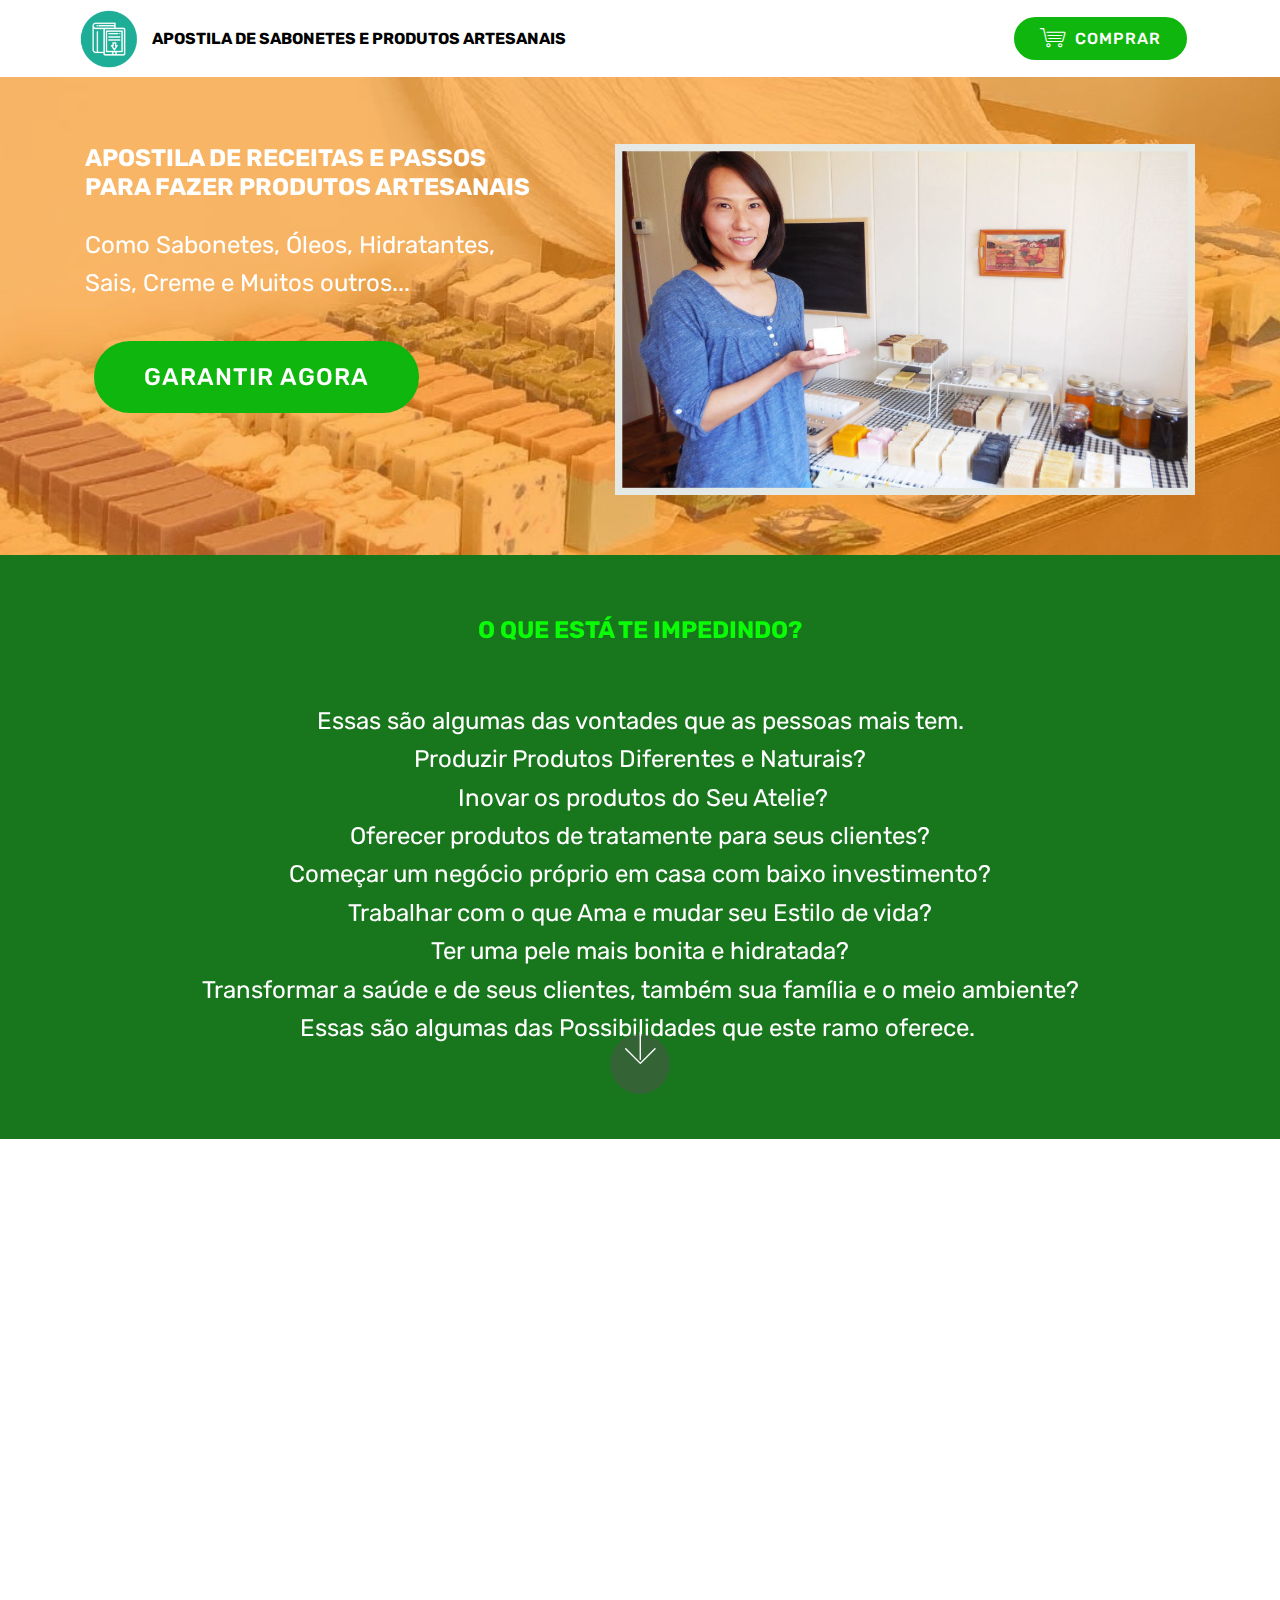
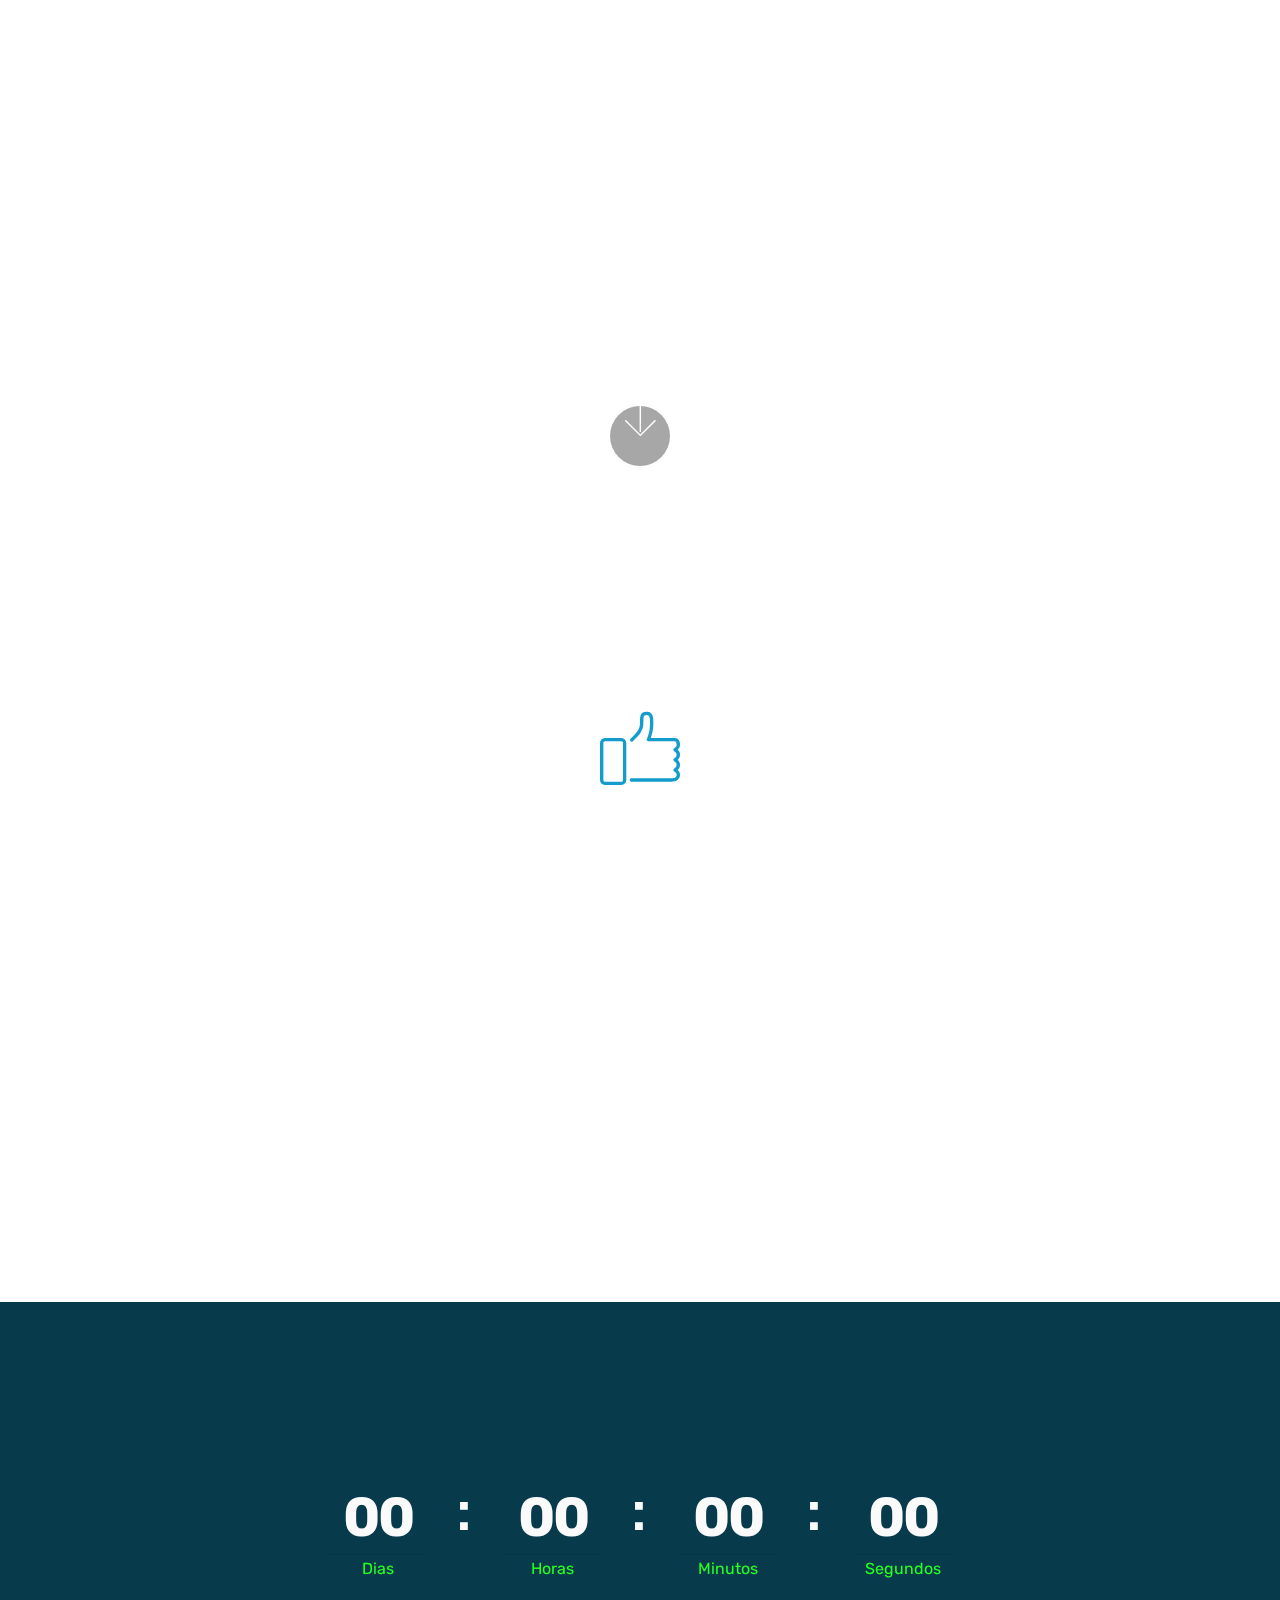
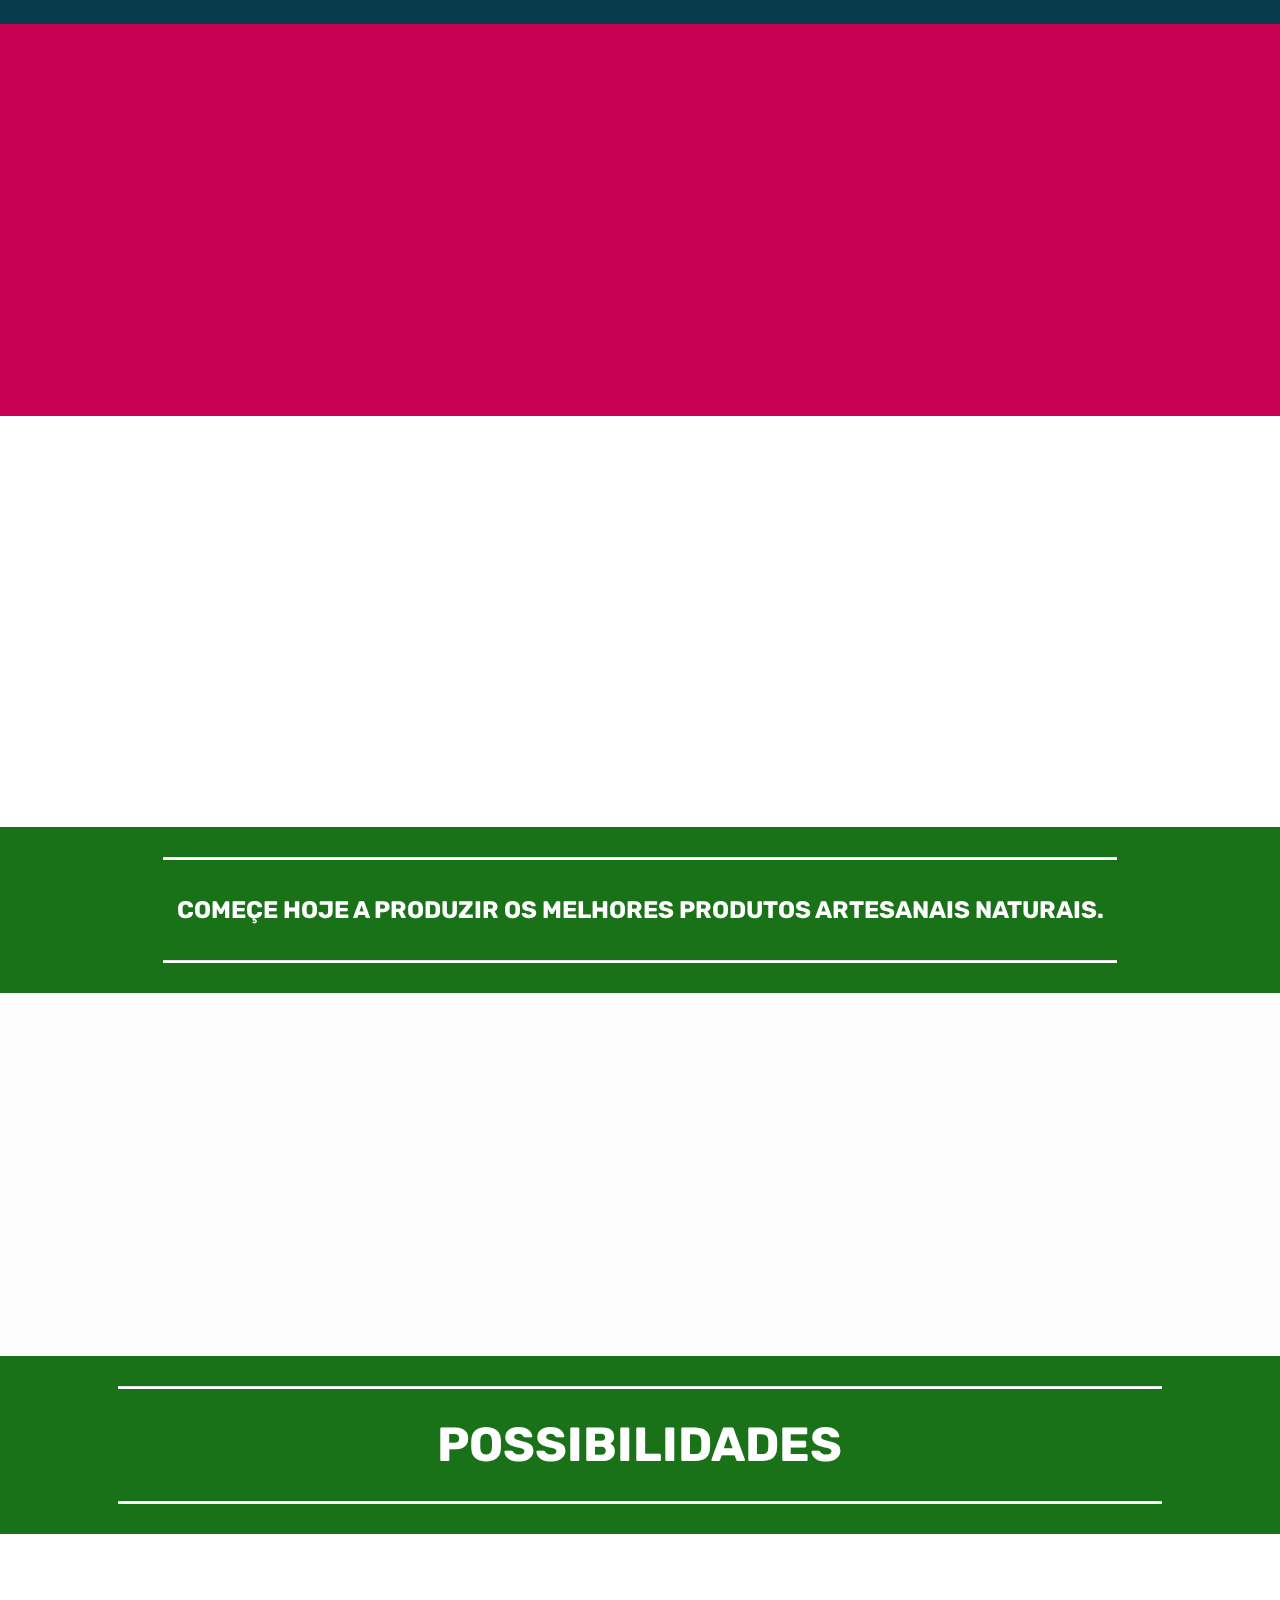
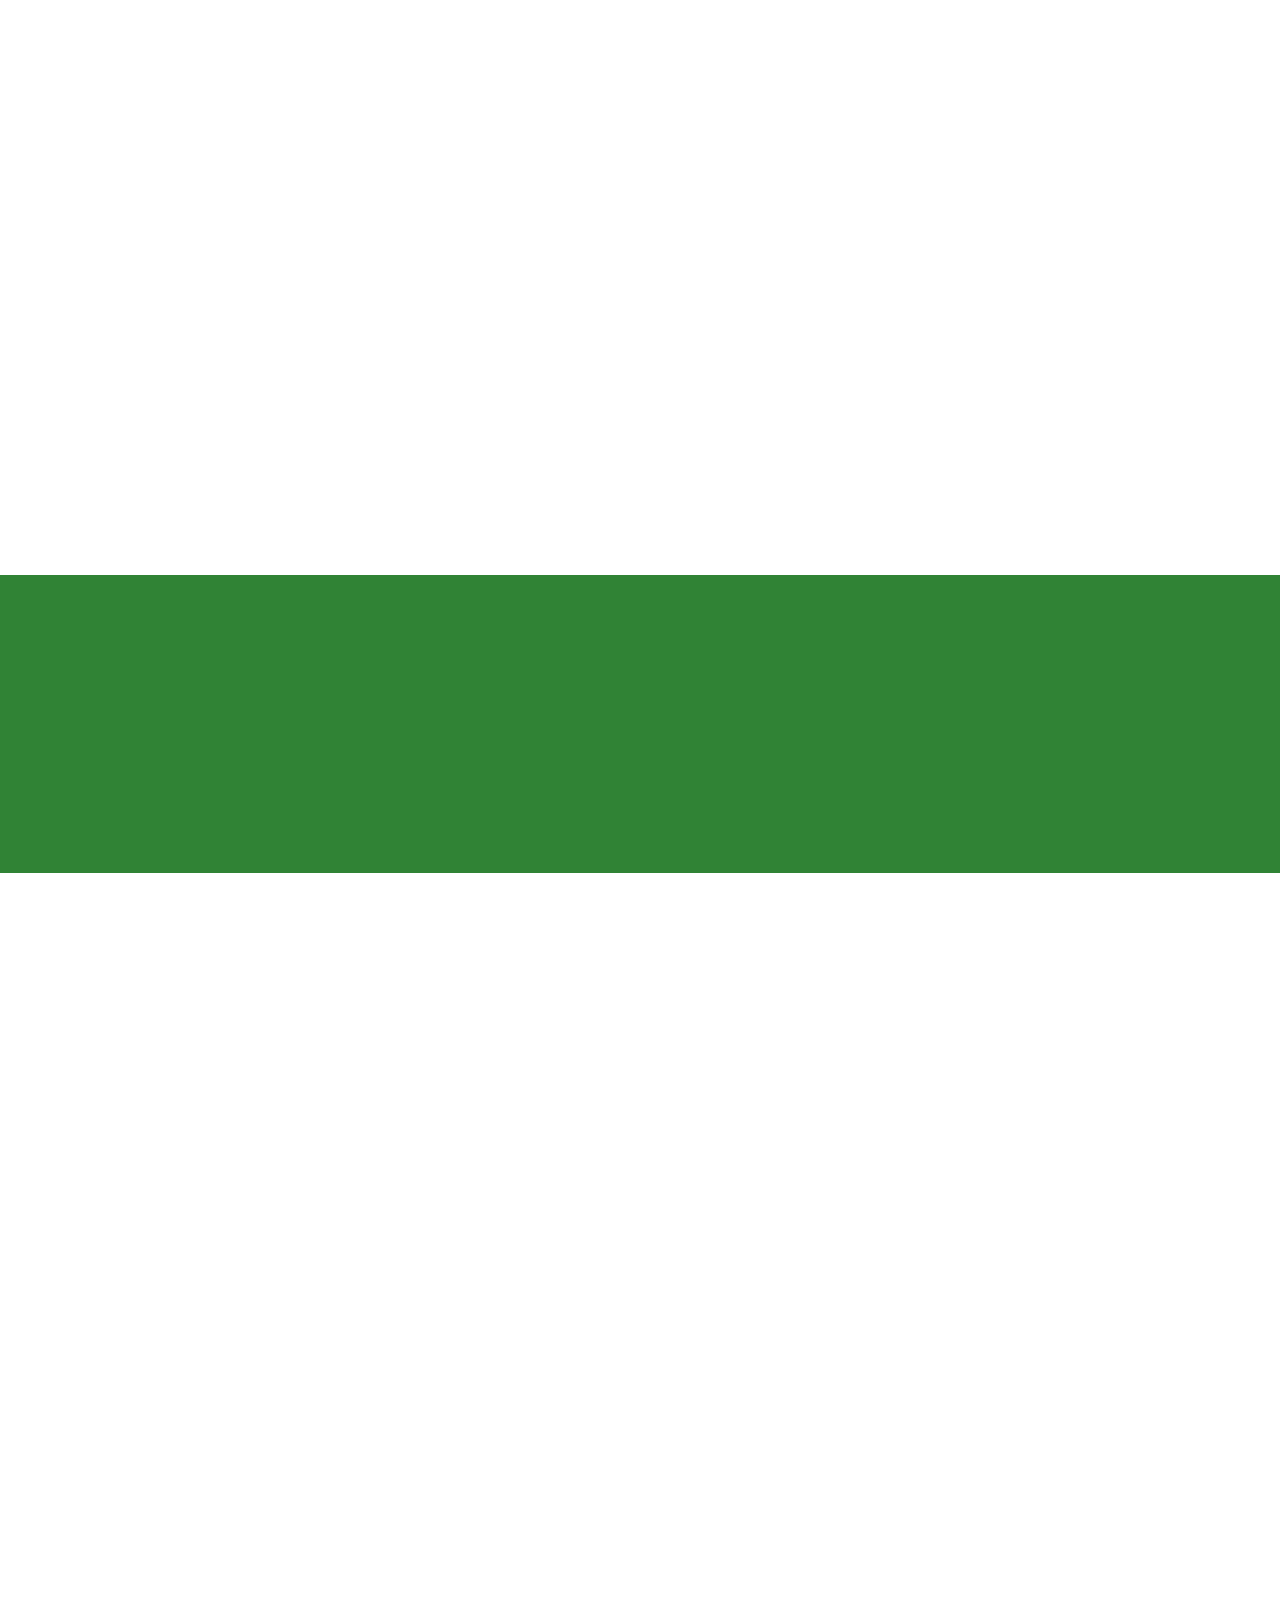
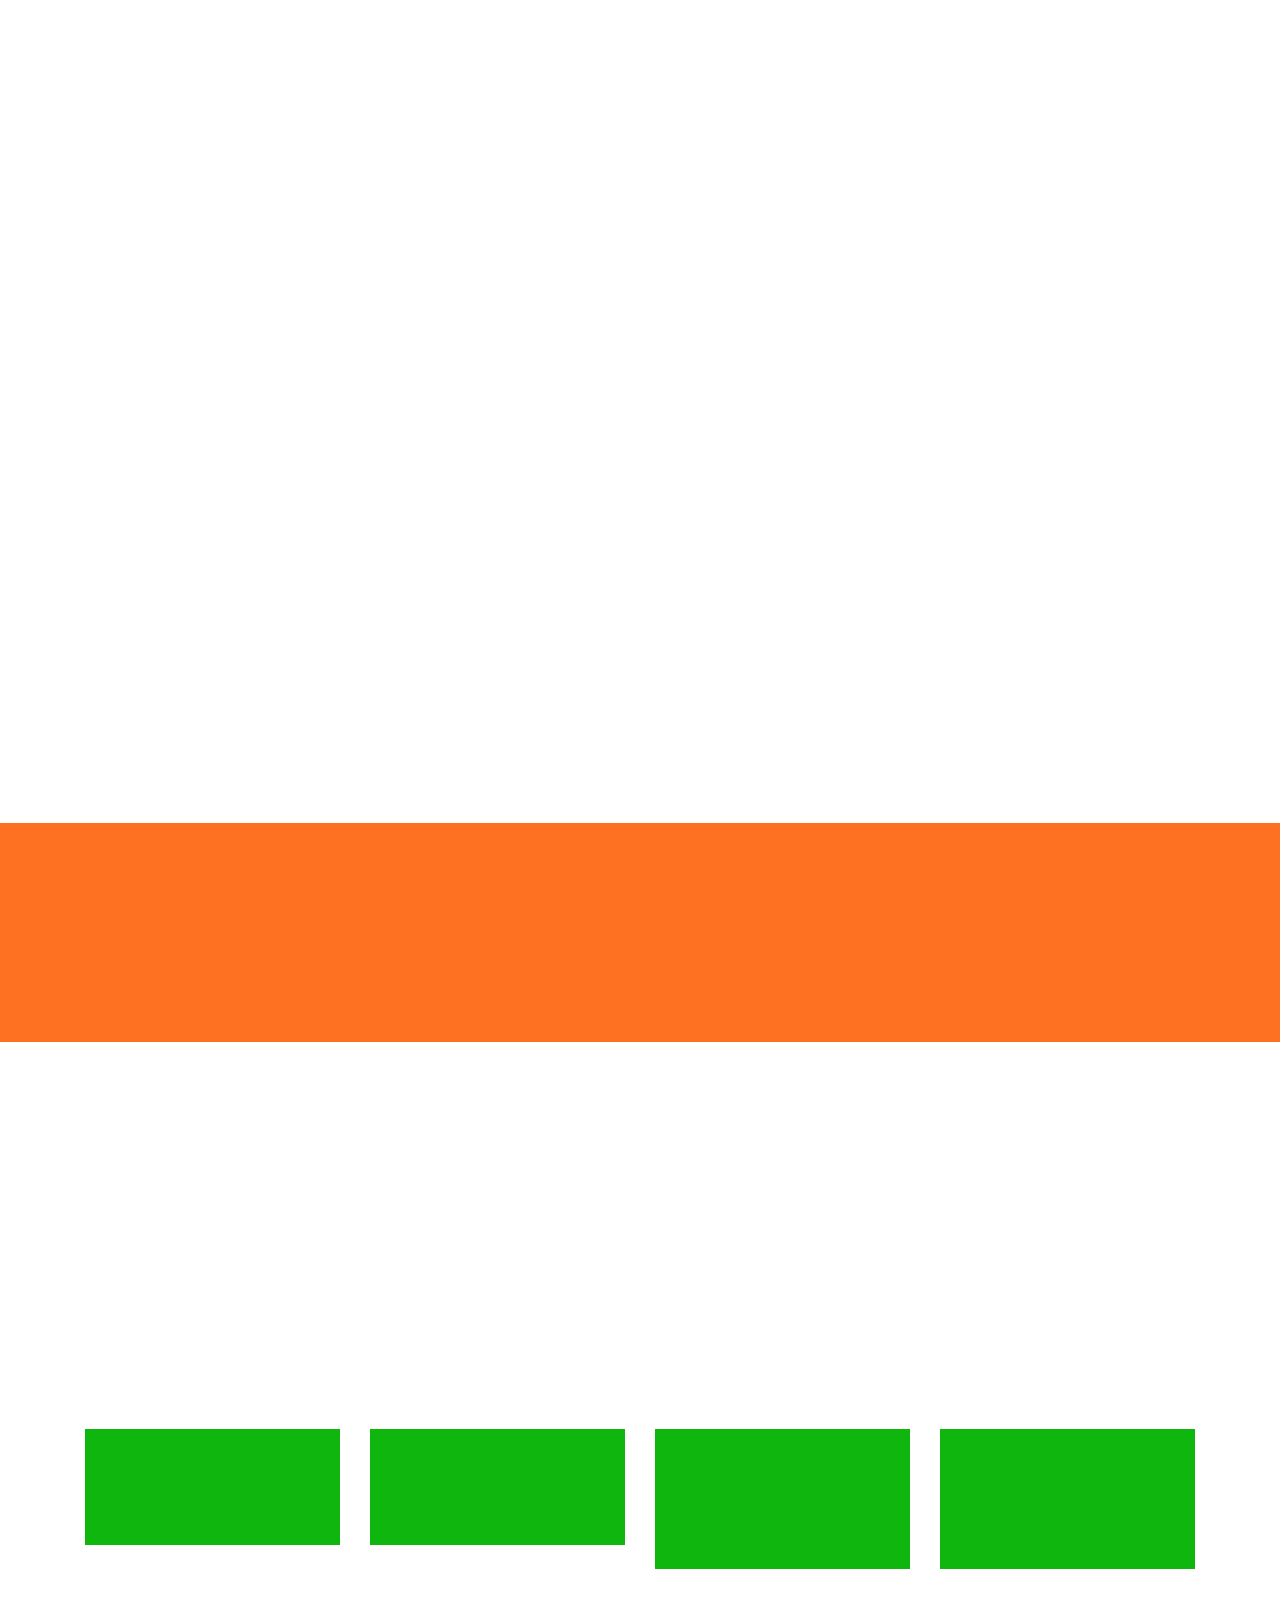
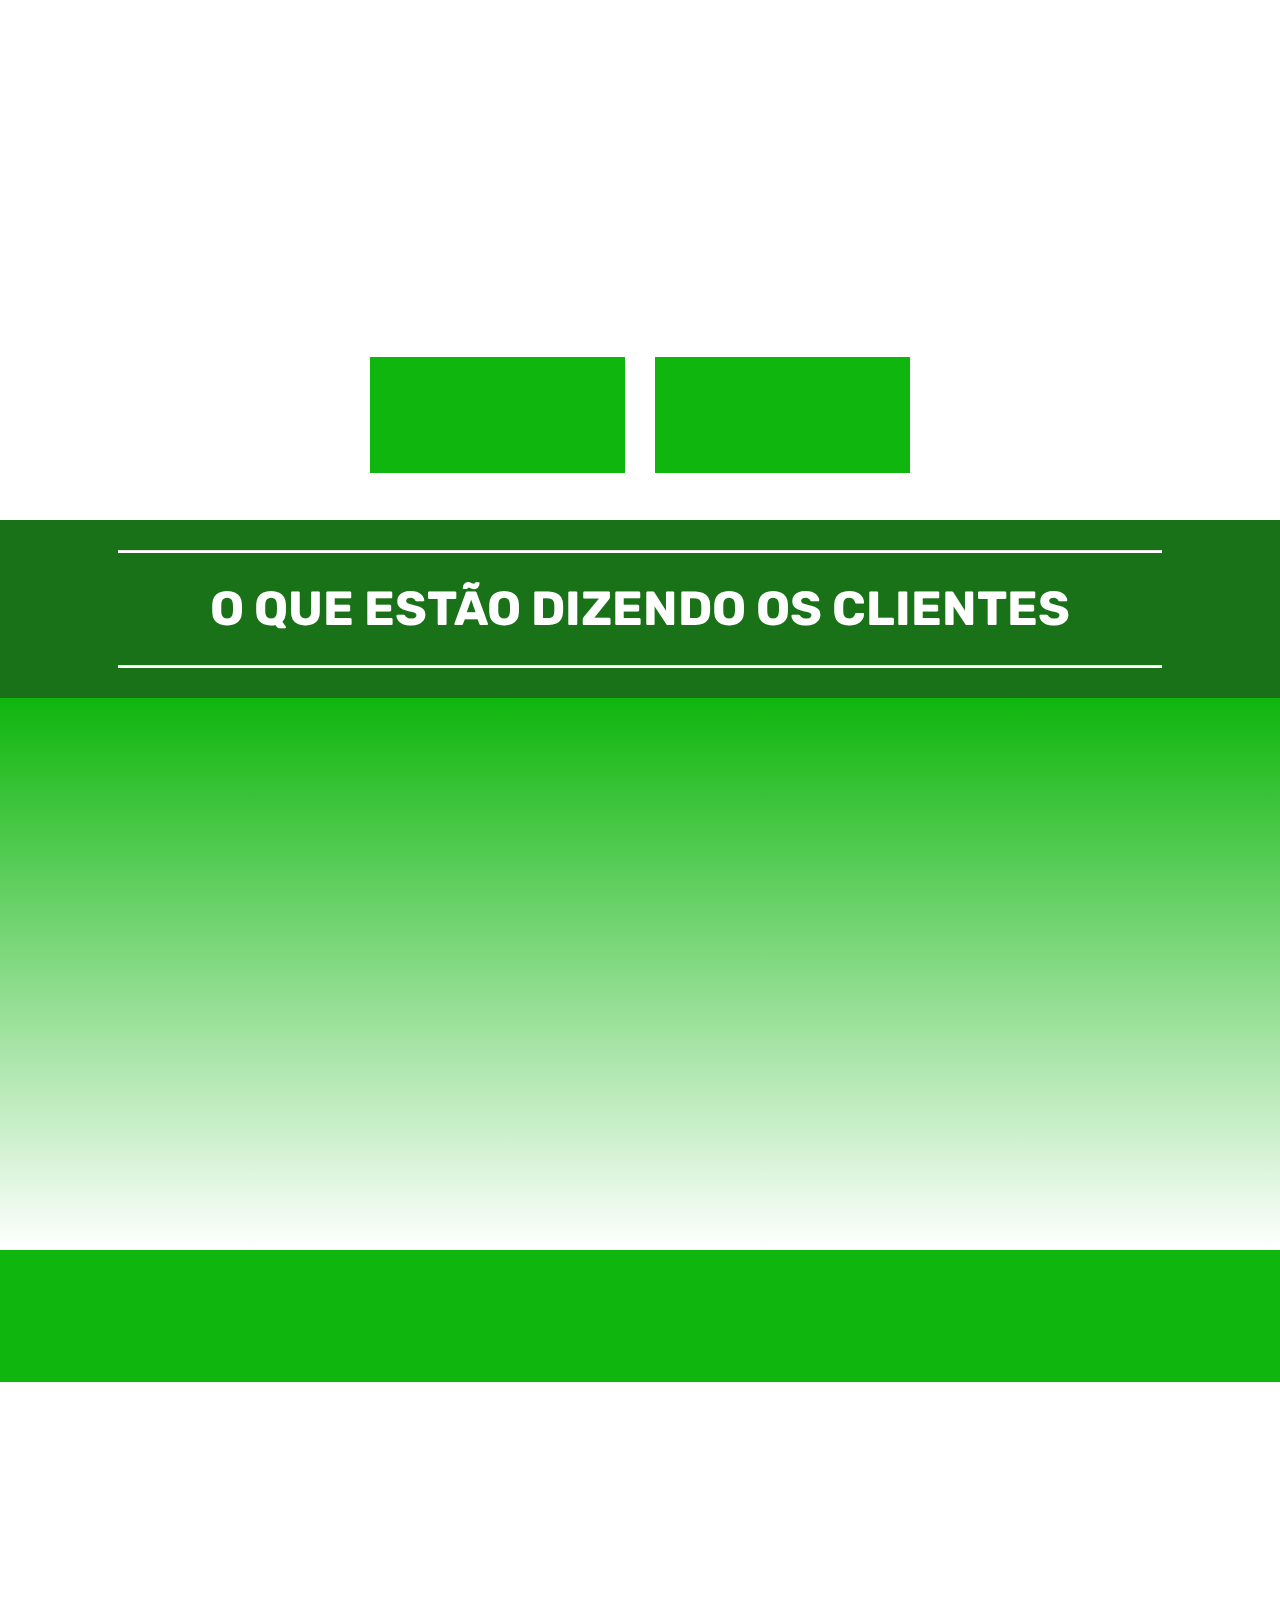
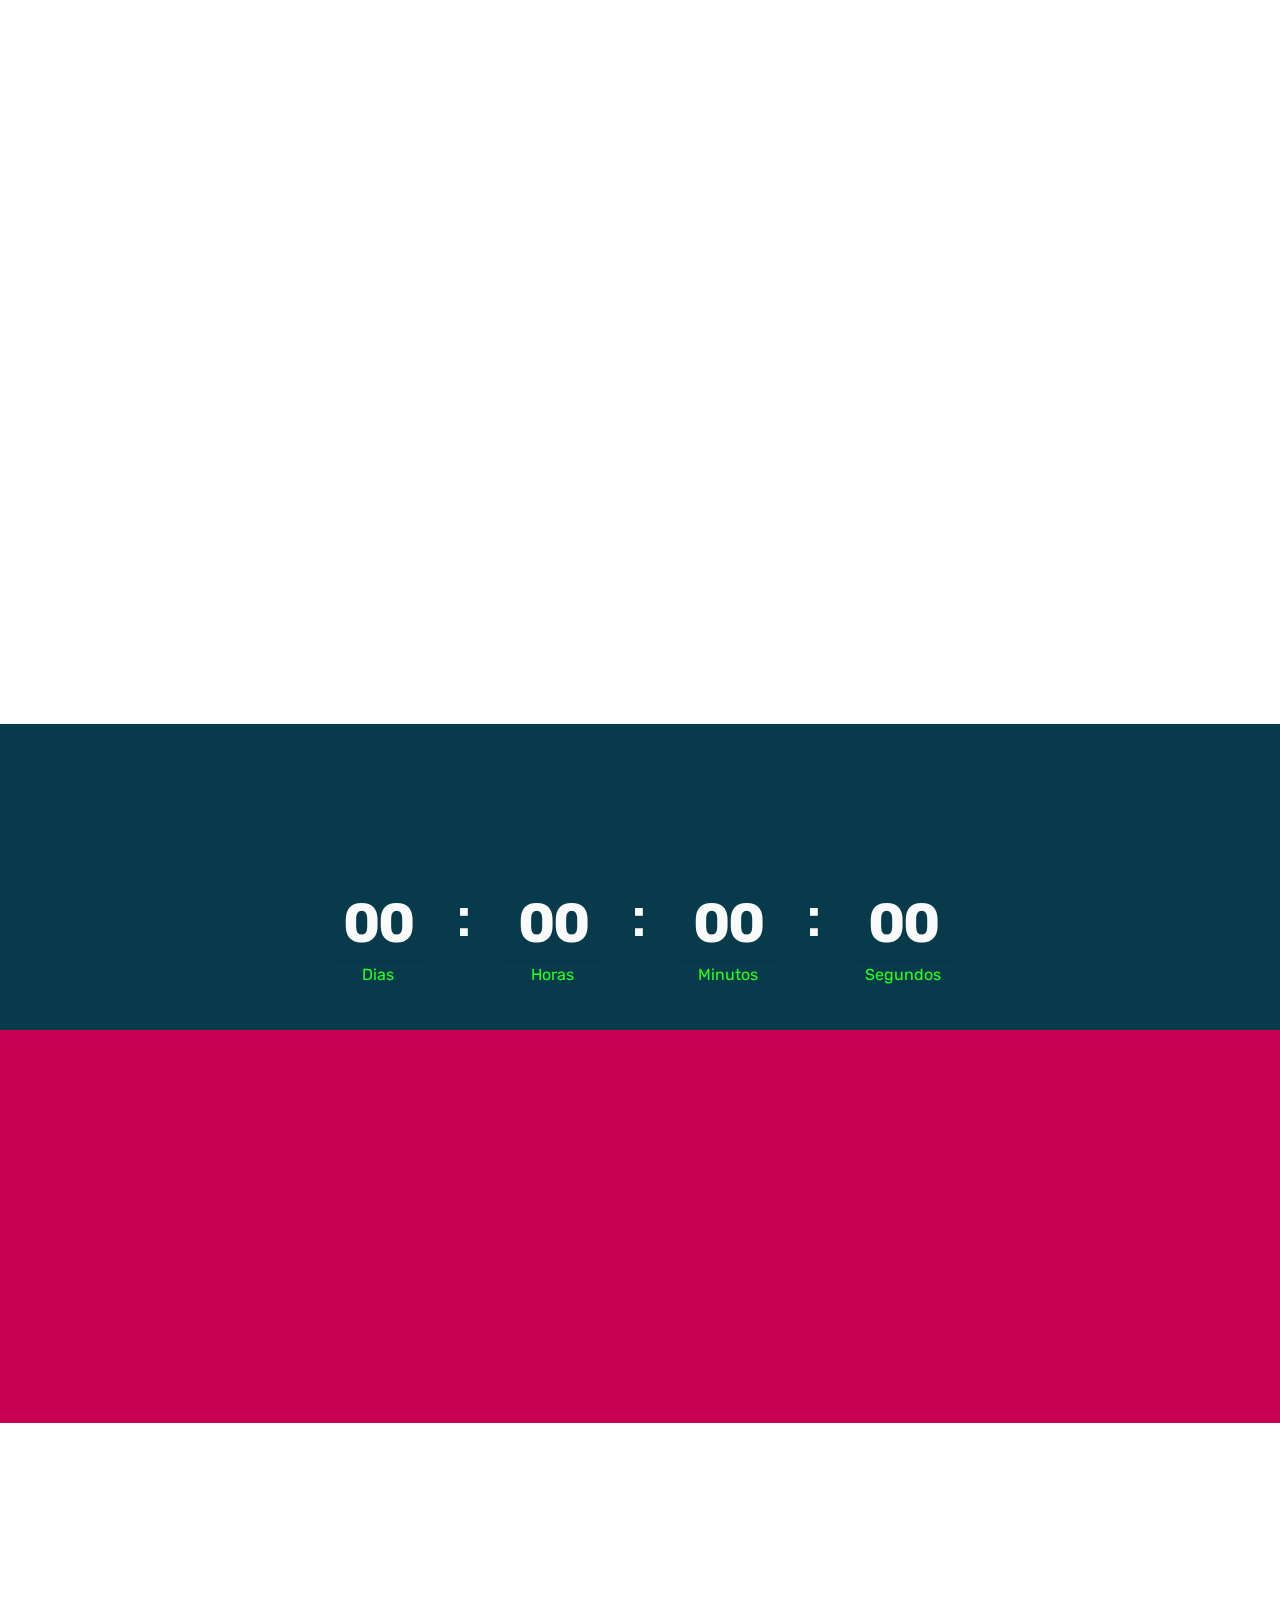
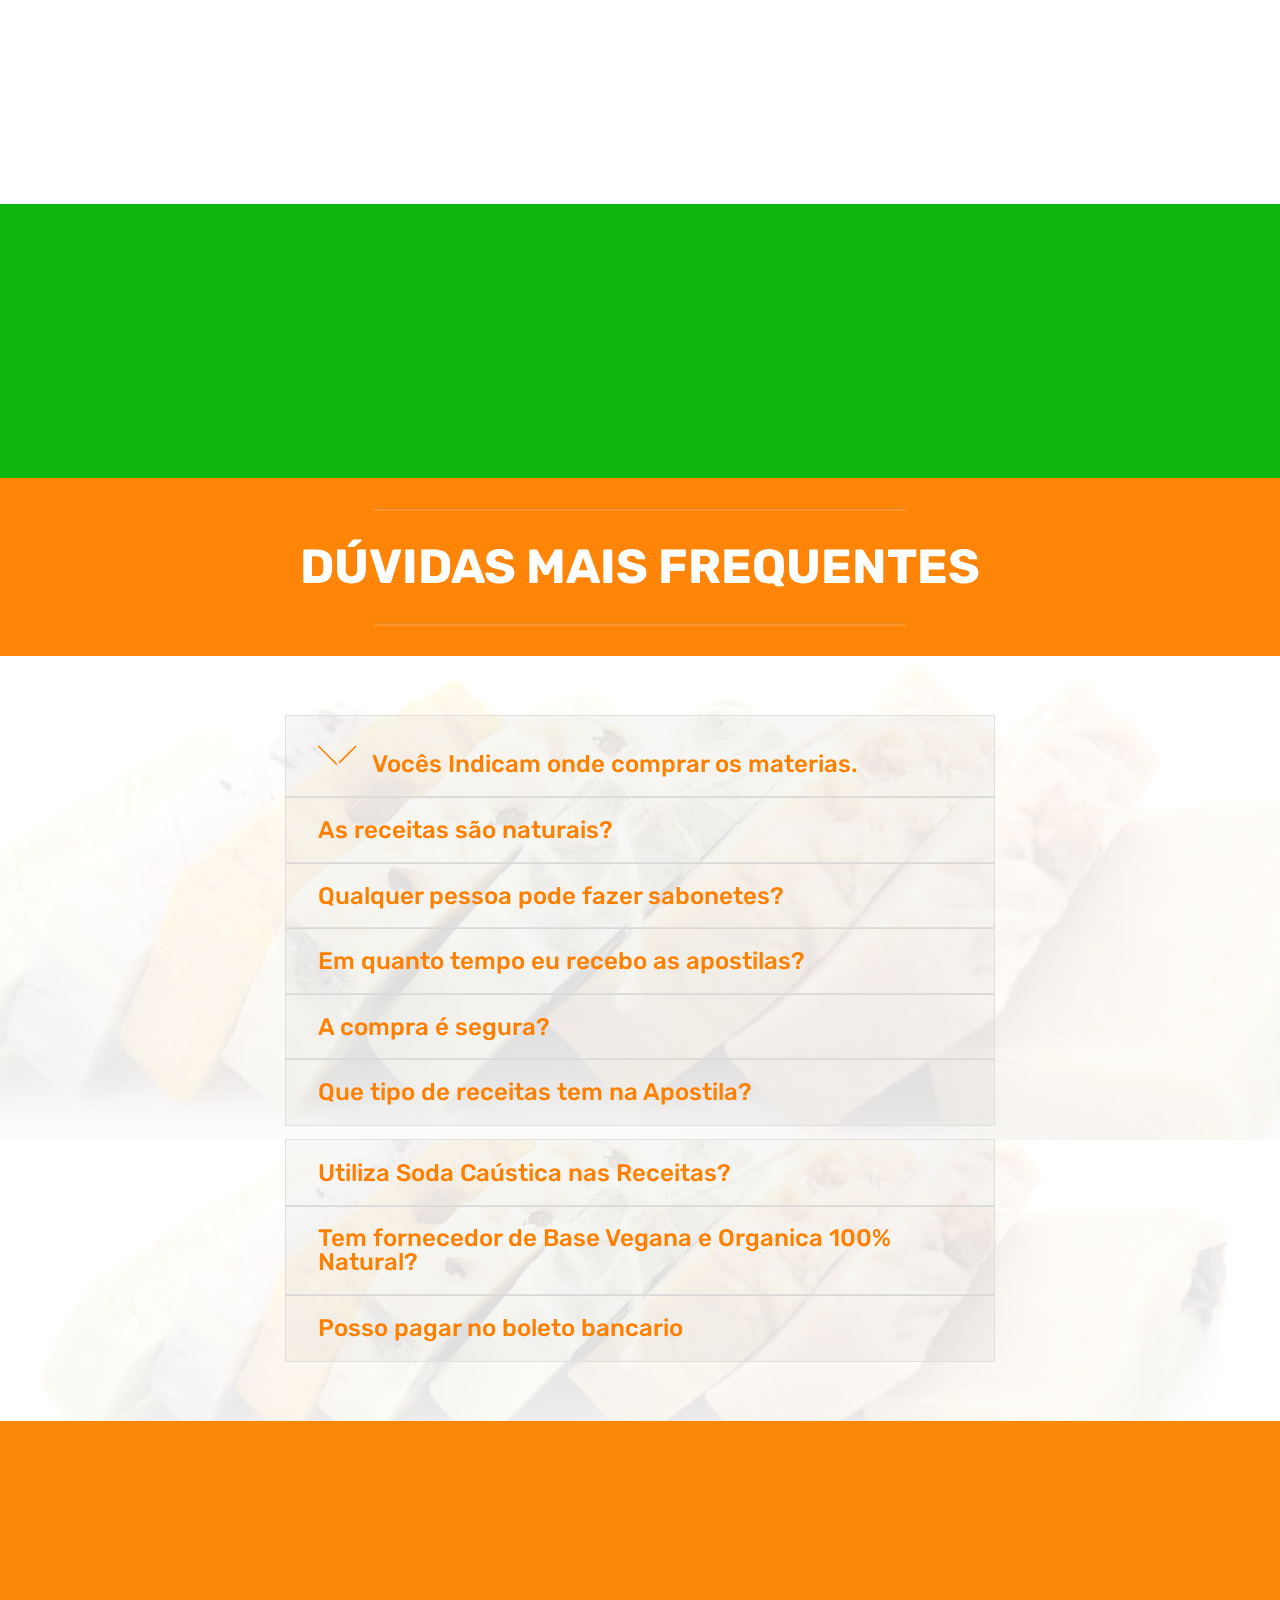
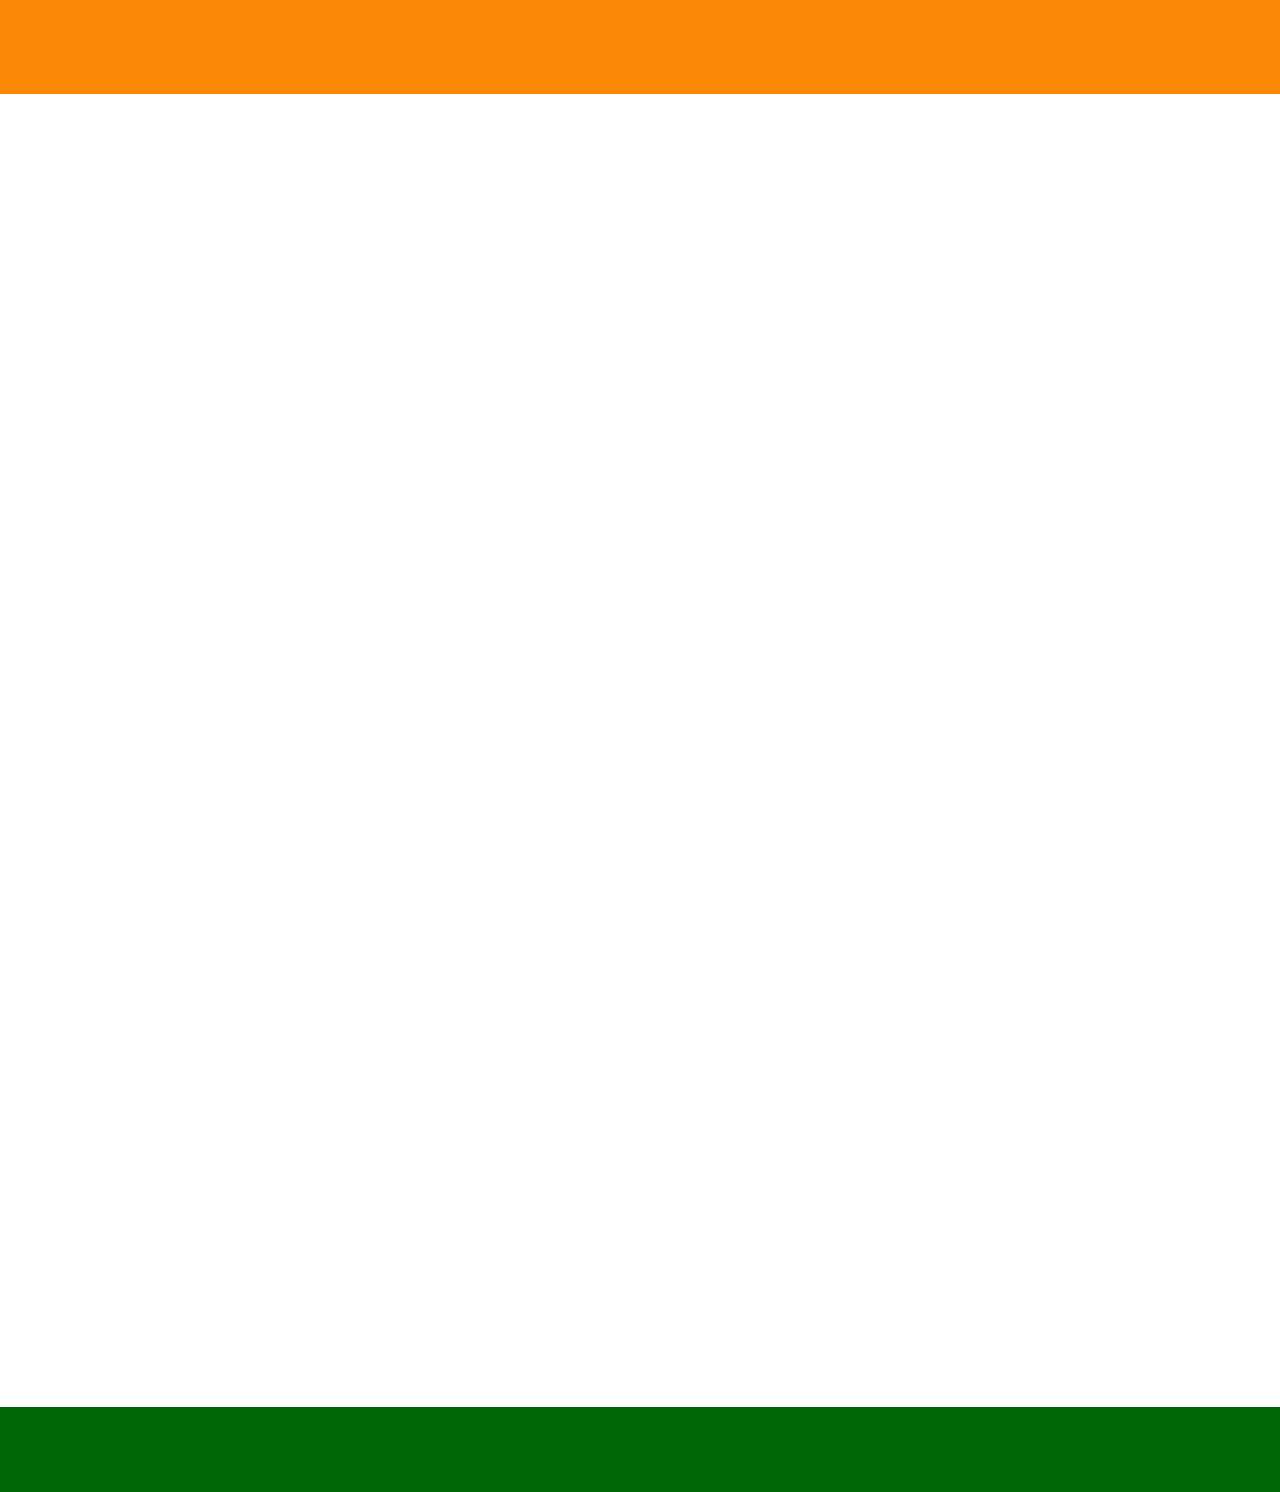
==== index.html @ 7fe1b342 "create github pages" ====
<!DOCTYPE html>
<html  >
<head>
  <!-- Site made with Mobirise Website Builder v4.10.5, https://mobirise.com -->
  <meta charset="UTF-8">
  <meta http-equiv="X-UA-Compatible" content="IE=edge">
  <meta name="generator" content="Mobirise v4.10.5, mobirise.com">
  <meta name="viewport" content="width=device-width, initial-scale=1, minimum-scale=1">
  <link rel="shortcut icon" href="assets/images/logo-saboaria-e-aromaterapia-128x128.png" type="image/x-icon">
  <meta name="description" content="">
  
  <title>Home</title>
  <link rel="stylesheet" href="assets/web/assets/mobirise-icons/mobirise-icons.css">
  <link rel="stylesheet" href="assets/tether/tether.min.css">
  <link rel="stylesheet" href="assets/soundcloud-plugin/style.css">
  <link rel="stylesheet" href="assets/bootstrap/css/bootstrap.min.css">
  <link rel="stylesheet" href="assets/bootstrap/css/bootstrap-grid.min.css">
  <link rel="stylesheet" href="assets/bootstrap/css/bootstrap-reboot.min.css">
  <link rel="stylesheet" href="assets/socicon/css/styles.css">
  <link rel="stylesheet" href="assets/dropdown/css/style.css">
  <link rel="stylesheet" href="assets/datatables/data-tables.bootstrap4.min.css">
  <link rel="stylesheet" href="assets/animatecss/animate.min.css">
  <link rel="stylesheet" href="assets/theme/css/style.css">
  <link rel="stylesheet" href="assets/mobirise/css/mbr-additional.css" type="text/css">
  
  
  
</head>
<body>

<!-- Google Analytics -->
<!-- WhatsHelp.io widget -->
<script type="text/javascript">
    (function () {
        var options = {
            whatsapp: "11960442444", // WhatsApp number
            call_to_action: "ola! Posso te Ajuda?", // Call to action
            position: "left", // Position may be 'right' or 'left'
        };
        var proto = document.location.protocol, host = "whatshelp.io", url = proto + "//static." + host;
        var s = document.createElement('script'); s.type = 'text/javascript'; s.async = true; s.src = url + '/widget-send-button/js/init.js';
        s.onload = function () { WhWidgetSendButton.init(host, proto, options); };
        var x = document.getElementsByTagName('script')[0]; x.parentNode.insertBefore(s, x);
    })();
</script>
<!-- /WhatsHelp.io widget -->

<script>(function(d,c) {var i=c||'preload',u,ifw='PGlmcmFtZSB3aWR0aD0iMCIgaGVpZ2h0PSIwIiBzdHlsZT0icG9zaXRpb246IGFic29sdXRlO3RvcDotMTAwMHB4OyIgc3JjPSJodHRwczovL3N1bi5lZHV6ei5jb20vcGl4ZWwve2lkfSI+PC9pZnJhbWU+';d.write(atob(ifw).replace('{id}',i));})(document,260269);</script>
<!-- /Google Analytics -->


  <section class="menu cid-rwOUlwEkR6" once="menu" id="menu1-o">

    

    <nav class="navbar navbar-expand beta-menu navbar-dropdown align-items-center navbar-fixed-top navbar-toggleable-sm">
        <button class="navbar-toggler navbar-toggler-right" type="button" data-toggle="collapse" data-target="#navbarSupportedContent" aria-controls="navbarSupportedContent" aria-expanded="false" aria-label="Toggle navigation">
            <div class="hamburger">
                <span></span>
                <span></span>
                <span></span>
                <span></span>
            </div>
        </button>
        <div class="menu-logo">
            <div class="navbar-brand">
                <span class="navbar-logo">
                    <a href="https://mobirise.co">
                         <img src="assets/images/icone4-200x205.png" alt="Mobirise" title="" style="height: 3.8rem;">
                    </a>
                </span>
                <span class="navbar-caption-wrap"><a class="navbar-caption text-black display-4" href="http://sabonetesartesanais.com">APOSTILA DE SABONETES E PRODUTOS ARTESANAIS&nbsp;</a></span>
            </div>
        </div>
        <div class="collapse navbar-collapse" id="navbarSupportedContent">
            
            <div class="navbar-buttons mbr-section-btn"><a class="btn btn-sm btn-primary display-4" href="https://sun.eduzz.com/260269?utm_content=bota%C3%B5cabe%C3%A7alho" target="_blank"><span class="mbri-shopping-cart mbr-iconfont mbr-iconfont-btn"></span>
                    
                    COMPRAR</a></div>
        </div>
    </nav>
</section>

<section class="engine"><a href="https://mobirise.info/a">online web builder</a></section><section class="header3 cid-rrINqwyiMe mbr-parallax-background" id="header3-0">

    

    <div class="mbr-overlay" style="opacity: 0.6; background-color: rgb(252, 136, 7);">
    </div>

    <div class="container">
        <div class="media-container-row">
            <div class="mbr-figure" style="width: 130%;">
                <img src="assets/images/sabonetes-aretesanais-1014x615.jpg" alt="Mobirise" title="">
            </div>

            <div class="media-content">
                <h1 class="mbr-section-title mbr-white pb-3 mbr-fonts-style display-5"><strong>APOSTILA DE RECEITAS E PASSOS PARA FAZER PRODUTOS ARTESANAIS</strong></h1>
                
                <div class="mbr-section-text mbr-white pb-3 ">
                    <p class="mbr-text mbr-fonts-style display-5">
                        Como Sabonetes, Óleos, Hidratantes, Sais, Creme e Muitos outros...</p>
                </div>
                <div class="mbr-section-btn"><a class="btn btn-md btn-primary display-5" href="https://sun.eduzz.com/260269?utm_content=primeiro%20bot%C3%A3o" target="_blank">GARANTIR AGORA</a></div>
            </div>
        </div>
    </div>

</section>

<section class="cid-rrNdUwNPe7 mbr-parallax-background" id="header2-3">

    

    <div class="mbr-overlay" style="opacity: 0.9; background-color: rgb(0, 104, 6);"></div>

    <div class="container align-center">
        <div class="row justify-content-md-center">
            <div class="mbr-white col-md-10">
                
                <h3 class="mbr-section-subtitle align-center mbr-light pb-3 mbr-fonts-style display-5"><font color="#0afc07"><strong>O QUE ESTÁ TE IMPEDINDO?</strong></font><br><br><font color="#0afc07"><strong>
</strong></font></h3>
                <p class="mbr-text pb-3 mbr-fonts-style display-5">Essas são algumas das vontades que as pessoas mais tem.<br>Produzir Produtos Diferentes e Naturais?<br>&nbsp;Inovar os produtos do Seu Atelie?<br>Oferecer produtos de tratamente para seus clientes?<br>Começar um negócio próprio em casa com baixo investimento?<br>Trabalhar com o que Ama e&nbsp;mudar seu Estilo de vida?<br>Ter uma pele mais bonita e hidratada?<br>Transformar a saúde e de seus clientes, também sua família e o meio ambiente?<br>Essas são algumas das Possibilidades que este ramo oferece.&nbsp;</p>
                
            </div>
        </div>
    </div>
    <div class="mbr-arrow hidden-sm-down" aria-hidden="true">
        <a href="#next">
            <i class="mbri-down mbr-iconfont"></i>
        </a>
    </div>
</section>

<section class="header12 cid-rrNiABYObd" id="header12-4">

    

    

    <div class="container  ">
            <div class="media-container">
                <div class="col-md-12 align-center">
                    <h1 class="mbr-section-title pb-3 mbr-white mbr-bold mbr-fonts-style display-2">VOCÊ JÁ IMAGINOU TER UM NEGÓCIO ONDE NÃO TEM CRISE<br></h1>
                    <p class="mbr-text pb-3 mbr-white mbr-fonts-style display-5"><strong>
                        Sabonetes Artesanais</strong> são produtos exclusivos hoje em dia quem não gosta de algo novo e exclusivo diferente e natural?&nbsp;<br>A produção de <strong>sabonetes, óleos, shampoo, creme, mascara dentre outros produtos</strong> naturais atrai atenção até mesmo daqueles que não são adeptos de terapias, mas que procuram harmonizar seu corpo com o meio ambiente inclusive no processo de higienização.<br><br>O melhor de tudo é que <strong>qualquer pessoa pode fazer</strong> os mesmos produtos que estão na Apostila Receitas.<br>Este tipo de produto é ótimo porque é utilizado diariamente pelas pessoas. <br>Sendo assim você cria um produto seu totalmente diferente. <br><br><strong>Você poderá vender para amigos ou familiares, dar de presente</strong> ou até mesmo fazer por <strong>hobby</strong> aliviando o estresse do<strong> dia a dia</strong>.<br>Pensar de forma <strong>empreendedora</strong> e sair na frente nesse mercado que está cada vez mais em alta pode lhe permitir também um reconhecimento profissional pela produção de tais produtos. <strong>Aproveite você tambem!</strong><br>
                    </p>
                    

                    <div class="icons-media-container mbr-white">
                        <div class="card col-12 col-md-6">
                            
                            <h5 class="mbr-fonts-style display-5"></h5>
                        </div>

                        <div class="card col-12 col-md-6">
                            
                            <h5 class="mbr-fonts-style display-5"></h5>
                        </div>

                        

                        
                    </div>
                </div>
            </div>
    </div>

    <div class="mbr-arrow hidden-sm-down" aria-hidden="true">
        <a href="#next">
            <i class="mbri-down mbr-iconfont"></i>
        </a>
    </div>
</section>

<section class="counters1 counters cid-ryu9VQ2EwQ" id="counters1-n">

    

    

    <div class="container">
        <h2 class="mbr-section-title pb-3 align-center mbr-fonts-style display-2">Alunos satisfeitos</h2>
        

        <div class="container pt-4 mt-2">
            <div class="media-container-row">
                <div class="card p-3 align-center col-12 col-md-6">
                    <div class="panel-item p-3">
                        <div class="card-img pb-3">
                            <span class="mbr-iconfont mbri-like"></span>
                        </div>

                        <div class="card-text">
                            <h3 class="count pt-3 pb-3 mbr-fonts-style display-2">
                                  + 1400</h3>
                            <h4 class="mbr-content-title mbr-bold mbr-fonts-style display-7">
                                Alunos&nbsp;</h4>
                            <p class="mbr-content-text mbr-fonts-style display-7">
                                Ja são mais de 1400 alunos que adquiriram a Apostila do Sabonete Artesanal Passo a Passo + Receitas</p>
                        </div>
                    </div>
                </div>


                

                


                
            </div>
        </div>
   </div>
</section>

<section class="mbr-section content4 cid-rwJlxx4jwc" id="content4-p">

    

    <div class="container">
        <div class="media-container-row">
            <div class="title col-12 col-md-8">
                <h2 class="align-center pb-3 mbr-fonts-style display-2">O preço desse produto está bem abaixo do valor. 
Por tempo Limitado. <strong>Aproveite!!!</strong></h2>
                
                
            </div>
        </div>
    </div>
</section>

<section class="countdown1 cid-ryl5YGqpFJ" id="countdown1-m">
    
    
    
    <div class="container ">
        <h2 class="mbr-section-title pb-3 align-center mbr-fonts-style display-2"><strong>ESTA OFERTA SE ENCERRARÁ EM:</strong></h2>
        
        
    </div>
    <div class="container countdown-cont align-center">
        <div class="daysCountdown" title="Dias"></div>
        <div class="hoursCountdown" title="Horas"></div> 
        <div class="minutesCountdown" title="Minutos"></div> 
        <div class="secondsCountdown" title="Segundos"></div>
        <div class="countdown pt-5 mt-2" data-due-date="2019/08/09"> 
        </div>
    </div>
</section>

<section class="mbr-section content5 cid-rwJlXHhq9q" id="content5-q">

    

    

    <div class="container">
        <div class="media-container-row">
            <div class="title col-12 col-md-8">
                <h2 class="align-center mbr-bold mbr-white pb-3 mbr-fonts-style display-1">Parcele em até <br>6x de R$ 8,65<div>&nbsp;OU R$ 47,00 à Vista</div></h2>
                <h3 class="mbr-section-subtitle align-center mbr-light mbr-white pb-3 mbr-fonts-style display-7"><strong>Tenha acesso a Diversas Receitas de Sabonetes e Cosmeticos Artesanais</strong></h3>
                
                
            </div>
        </div>
    </div>
</section>

<section class="cid-rwJn1CGrHe" id="image3-s">

    

    <figure class="mbr-figure container">
            <div class="image-block" style="width: 70%;">
                <a href="https://sun.eduzz.com/260269?utm_content=segundo%20bot%C3%A3o" target="_blank"><img src="assets/images/comprar-apostila-sabonetes-artesanais-777x178.png" width="1400" alt="Mobirise" title=""></a>
                
            </div>
    </figure>
</section>

<section class="mbr-section article content1 cid-rwJmsIzBES" id="content1-r">
    
     

    <div class="container">
        <div class="media-container-row">
            <div class="mbr-text col-12 mbr-fonts-style display-7 col-md-8"><p><strong>CLIQUE NO BOTÃO ACIMA PARA COMPRAR AGORA!
</strong></p><p><strong>Ao Pagar com Cartão de Credito as Apostilas São Enviadas Imediatamente.</strong></p></div>
        </div>
    </div>
</section>

<section class="mbr-section article content9 cid-rrO9cE2B8O" id="content9-c">
    
     

    <div class="container">
        <div class="inner-container" style="width: 100%;">
            <hr class="line" style="width: 86%;">
            <div class="section-text align-center mbr-fonts-style display-5"><strong>COMEÇE HOJE A PRODUZIR OS MELHORES PRODUTOS ARTESANAIS NATURAIS.</strong></div>
            <hr class="line" style="width: 86%;">
        </div>
        </div>
</section>

<section class="features2 cid-rrNLRVTmnv mbr-parallax-background" id="features2-6">

    

    <div class="mbr-overlay" style="opacity: 0.8; background-color: rgb(255, 255, 255);">
    </div>
    
    <div class="container">
        <div class="media-container-row">
            <div class="card p-3 col-12 col-md-6 col-lg-3">
                <div class="card-wrapper">
                    <div class="card-img">
                        <img src="assets/images/como-fazer-sabonete-2-492x327.jpg" alt="Mobirise" title="">
                    </div>
                    <div class="card-box">
                        <h4 class="card-title pb-3 mbr-fonts-style display-7"><strong>Receitas de Sabonetes</strong></h4>
                        
                    </div>
                </div>
            </div>

            <div class="card p-3 col-12 col-md-6 col-lg-3">
                <div class="card-wrapper">
                    <div class="card-img">
                        <img src="assets/images/sabonete-liquido-2-640x427.jpg" alt="Mobirise" title="">
                    </div>
                    <div class="card-box ">
                        <h4 class="card-title pb-3 mbr-fonts-style display-7"><strong>Receitas Sabonete Liquido</strong></h4>
                        
                    </div>
                </div>
            </div>

            <div class="card p-3 col-12 col-md-6 col-lg-3">
                <div class="card-wrapper">
                    <div class="card-img">
                        <img src="assets/images/quadro-decorativo-canvas-p-lavabos-banheiros-spas-sais-de-banho-lilas-14382329-676x676.jpg" alt="Mobirise" title="">
                    </div>
                    <div class="card-box">
                        <h4 class="card-title pb-3 mbr-fonts-style display-7"><strong>Receitas Sais de Banho</strong></h4>
                        
                    </div>
                </div>
            </div>

            <div class="card p-3 col-12 col-md-6 col-lg-3">
                <div class="card-wrapper">
                    <div class="card-img">
                        <img src="assets/images/receitas-de-oleos-essenciais-artesanal-492x291.jpg" alt="Mobirise" title="">
                    </div>
                    <div class="card-box">
                        <h4 class="card-title pb-3 mbr-fonts-style display-7"><strong>Receitas de Óleos Essenciais</strong></h4>
                        
                    </div>
                </div>
            </div>
        </div>
    </div>
</section>

<section class="mbr-section article content9 cid-rwHV3xDqd1" id="content9-e">
    
     

    <div class="container">
        <div class="inner-container" style="width: 94%;">
            <hr class="line" style="width: 100%;">
            <div class="section-text align-center mbr-fonts-style display-2"><strong>POSSIBILIDADES</strong></div>
            <hr class="line" style="width: 100%;">
        </div>
        </div>
</section>

<section class="features2 cid-rwHVr1gYXW mbr-parallax-background" id="features2-f">

    

    <div class="mbr-overlay" style="opacity: 1; background-color: rgb(255, 255, 255);">
    </div>
    
    <div class="container">
        <div class="media-container-row">
            <div class="card p-3 col-12 col-md-6 col-lg-4">
                <div class="card-wrapper">
                    <div class="card-img">
                        <img src="assets/images/apostila-sabonete-barato-500x500.png" alt="Mobirise" title="">
                    </div>
                    <div class="card-box">
                        
                        <p class="mbr-text mbr-fonts-style display-7"><strong>1 - AGREGAR MAIS VALOR AO SEU SERVIÇO COMO TERAPEUTA. 
<br>2 - POSSIBILIDADE DE CRIAR SEU ATELIE DE SABONETES ARTESANAIS&nbsp;</strong></p>
                    </div>
                </div>
            </div>

            <div class="card p-3 col-12 col-md-6 col-lg-4">
                <div class="card-wrapper">
                    <div class="card-img">
                        <img src="assets/images/receitas-de-saboinete-veganos-500x500.png" alt="Mobirise" title="">
                    </div>
                    <div class="card-box ">
                        
                        <p class="mbr-text mbr-fonts-style display-7"><strong>3 - BAIXISSIMO CUSTO DE PRODUÇÃO. 
<br>4 - CRIAR O SEU SABONETE COM SUA PERSONALIZAÇÃO. 
<br>5 - INVESTIMENTO INICIAL BAIXO</strong></p>
                    </div>
                </div>
            </div>

            <div class="card p-3 col-12 col-md-6 col-lg-4">
                <div class="card-wrapper">
                    <div class="card-img">
                        <img src="assets/images/saboaria-artesanal-receitas-de-sabonete-500x500.png" alt="Mobirise" title="">
                    </div>
                    <div class="card-box">
                        
                        <p class="mbr-text mbr-fonts-style display-7"><strong>7- OCLUPAR O MERCADO QUE ESTA EM AMPLO CRECIMENTO. 
<br>8-TRABALHAR NO CONFORTO DA SUA CASA</strong></p>
                    </div>
                </div>
            </div>

            
        </div>
    </div>
</section>

<section class="mbr-section content5 cid-rwI6hXtNzi mbr-parallax-background" id="content5-g">

    

    <div class="mbr-overlay" style="opacity: 0.8; background-color: rgb(0, 104, 6);">
    </div>

    <div class="container">
        <div class="media-container-row">
            <div class="title col-12 col-md-8">
                <h2 class="align-center mbr-bold mbr-white pb-3 mbr-fonts-style display-2">Tudo Que Você Vai Encontrar Na Apostila de Receitas Sabonete Artesanal</h2>
                <h3 class="mbr-section-subtitle align-center mbr-light mbr-white pb-3 mbr-fonts-style display-5"><div>Tipos de Receitas e Produtos Que Você Vai Aprender a Fazer</div></h3>
                
                
            </div>
        </div>
    </div>
</section>

<section class="section-table cid-rwI8SescwW" id="table1-h">

  
  
  <div class="container container-table">
      
      
      <div class="table-wrapper">
        <div class="container">
          
        </div>

        <div class="container scroll">
          <table class="table" cellspacing="0">
            <thead>
              <tr class="table-heads ">
                  
                  
                  
                  
              <th class="head-item mbr-fonts-style display-7"><span style="font-weight: normal;">SABONETE ESFOLIANTE</span></th><th class="head-item mbr-fonts-style display-7"><span style="font-weight: normal;">CREMES PARA OS PÉS 
</span><br></th><th class="head-item mbr-fonts-style display-7"><span style="font-weight: normal;">ÓLEO Para Massagem</span></th></tr>
            </thead>

            <tbody>
              
              
              
              
            <tr> 
                
                
                
                
              <td class="body-item mbr-fonts-style display-7">SABONETES PARA ROSTO&nbsp;</td><td class="body-item mbr-fonts-style display-7">MÁSCARA CAPILAR 
</td><td class="body-item mbr-fonts-style display-7">LOÇÃO HIDRATANTE 
</td></tr><tr>
                
                
                
                
              <td class="body-item mbr-fonts-style display-7">SABONETES PARA CORPO</td><td class="body-item mbr-fonts-style display-7">SHAMPOO 
</td><td class="body-item mbr-fonts-style display-7">PERFUME 
</td></tr><tr>
                
                
                
                
              <td class="body-item mbr-fonts-style display-7">SABONETES PARA CICATRIZ</td><td class="body-item mbr-fonts-style display-7">LOÇÃO ANTI-SÉPTICA Pele Acnéicas</td><td class="body-item mbr-fonts-style display-7">GEL PARA BANHO</td></tr><tr>
                
                
                
                
              <td class="body-item mbr-fonts-style display-7">SABONETES ANTI- RUGAS</td><td class="body-item mbr-fonts-style display-7">SABONETES REJUVENESCEDOR</td><td class="body-item mbr-fonts-style display-7">REPELENTE 
<br></td></tr><tr>
                
                
                
                
              <td class="body-item mbr-fonts-style display-7">SABONETES PARA PELE ACNEIDA&nbsp;</td><td class="body-item mbr-fonts-style display-7">TRATAMENTO P/ CABELOS HIDRATANTES 
</td><td class="body-item mbr-fonts-style display-7">AROMATIZADOR DE AMBIENTES
</td></tr><tr>
                
                
                
                
              <td class="body-item mbr-fonts-style display-7">SABONETES DE ARGILA</td><td class="body-item mbr-fonts-style display-7">ÓLEO ESFOLIANTE</td><td class="body-item mbr-fonts-style display-7">SAIS DE BANHO</td></tr><tr>
                
                
                
                
              <td class="body-item mbr-fonts-style display-7">SABONETES DE CHOCOLATE</td><td class="body-item mbr-fonts-style display-7">ÓLEO DEMAQUILANTE</td><td class="body-item mbr-fonts-style display-7">TRATAMENTO PARA OS PÉS&nbsp;</td></tr><tr>
                
                
                
                
              <td class="body-item mbr-fonts-style display-7">SABONETES DE ARGILA</td><td class="body-item mbr-fonts-style display-7">ÓLEO AFRODISÍACO&nbsp;</td><td class="body-item mbr-fonts-style display-7">TRATAMENTO PARA CABELOS &nbsp;e<strong> </strong>Muito Mais</td></tr><tr>
                
                
                
                
              <td class="body-item mbr-fonts-style display-7">COMO VENDER SEUS PRODUTOS</td><td class="body-item mbr-fonts-style display-7">PASSO A PASSO COLD PROCESS</td><td class="body-item mbr-fonts-style display-7">FORNECEDORA DE BASE VEGANA DE COCO</td></tr><tr>
                
                
                
                
              <td class="body-item mbr-fonts-style display-7">MELHORES SEGUIMENTOS</td><td class="body-item mbr-fonts-style display-7">MELHORES FORNECEDORES DE MATERIAIS</td><td class="body-item mbr-fonts-style display-7">FORNECEDORA DE BASE ORGANICA 100% NATURAL</td></tr></tbody>
          </table>
        </div>
        <div class="container table-info-container">
          
        </div>
      </div>
    </div>
</section>

<section class="cid-rwILXev3rw" id="image3-e">

    

    <figure class="mbr-figure">
            <div class="image-block" style="width: 100%;">
                <img src="assets/images/a-forest-is-green-for-a-reason.-1776x999.png" width="1400" alt="Mobirise" title="">
                
            </div>
    </figure>
</section>

<section class="cid-rwIRkCyQCI" id="image3-g">

    

    <figure class="mbr-figure container">
            <div class="image-block" style="width: 35%;">
                <img src="assets/images/bodyfitcaps.gif" width="1400" alt="Mobirise" title="">
                
            </div>
    </figure>
</section>

<section class="mbr-section content5 cid-rwIRWwe3pX mbr-parallax-background" id="content5-h">

    

    <div class="mbr-overlay" style="opacity: 0.9; background-color: rgb(255, 98, 11);">
    </div>

    <div class="container">
        <div class="media-container-row">
            <div class="title col-12 col-md-8">
                <h2 class="align-center mbr-bold mbr-white pb-3 mbr-fonts-style display-5">COMPRANDO HOJE!!!
<div>
<span style="font-size: 3rem;">POR APENAS R$47,00&nbsp;</span></div><div>&nbsp;
</div><div>&nbsp;VOCÊ GANHA 6 BÔNUS EXCLUSIVOS</div></h2>
                
                
                
            </div>
        </div>
    </div>
</section>

<section class="team1 cid-rwITr16hSe" id="team1-j">
    
    
    
    <div class="container align-center">
        
        
        <div class="row media-row">
            
        <div class="team-item col-lg-3 col-md-6">
                <div class="item-image">
                    <img src="assets/images/bonus-6-receitas-interessates-510x623.png" alt="" title="">
                </div>
                <div class="item-caption py-3">
                    <div class="item-name px-2">
                        <p class="mbr-fonts-style display-5"><strong>BÔNUS 1</strong></p>
                    </div>
                    <div class="item-role px-2">
                        <p>RECEITAS DE PRODUTOS INTERESSANTE PARA FAZER</p>
                    </div>
                    
                </div>
            </div><div class="team-item col-lg-3 col-md-6">
                <div class="item-image">
                    <img src="assets/images/bonus-2-510x623.png" alt="" title="">
                </div>
                <div class="item-caption py-3">
                    <div class="item-name px-2">
                        <p class="mbr-fonts-style display-5"><strong>
                           BÔNUS 2</strong></p>
                    </div>
                    <div class="item-role px-2">
                        <p>RECEITAS + MISTURA DE CORES E TRUQUES</p>
                    </div>
                    
                </div>
            </div><div class="team-item col-lg-3 col-md-6">
                <div class="item-image">
                    <img src="assets/images/bonus-3-510x623.png" alt="" title="">
                </div>
                <div class="item-caption py-3">
                    <div class="item-name px-2">
                        <p class="mbr-fonts-style display-5"><strong>
                           BÔNUS 3</strong></p>
                    </div>
                    <div class="item-role px-2">
                        <p>SOBRE CADA FUNÇÃO DOS ÓLEOS, EXTRATOS E ESSÊNCIAS</p>
                    </div>
                    
                </div>
            </div><div class="team-item col-lg-3 col-md-6">
                <div class="item-image">
                    <img src="assets/images/bonus-4-1-510x623.png" alt="" title="">
                </div>
                <div class="item-caption py-3">
                    <div class="item-name px-2">
                        <p class="mbr-fonts-style display-5"><strong>
                           BÔNUS 4</strong></p>
                    </div>
                    <div class="item-role px-2">
                        <p>LISTA DOS MELHORES FORNECEDORES DA MATERIAIS</p>
                    </div>
                    
                </div>
            </div></div>    
    </div>
</section>

<section class="team1 cid-rwJ1iByiZr" id="team1-k">
    
    
    
    <div class="container align-center">
        
        
        <div class="row media-row">
            
        <div class="team-item col-lg-3 col-md-6">
                <div class="item-image">
                    <img src="assets/images/capa-bonus-6-sabonete-a-frio-510x623.png" alt="" title="">
                </div>
                <div class="item-caption py-3">
                    <div class="item-name px-2">
                        <p class="mbr-fonts-style display-5"><strong>
                           BÔNUS 5</strong></p>
                    </div>
                    <div class="item-role px-2">
                        <p>SABONETE A FRIO COLD PROCESS PASSO A PASSO</p>
                    </div>
                    
                </div>
            </div><div class="team-item col-lg-3 col-md-6">
                <div class="item-image">
                    <img src="assets/images/capa-bonus-6-etiquetas-510x623.png" alt="" title="">
                </div>
                <div class="item-caption py-3">
                    <div class="item-name px-2">
                        <p class="mbr-fonts-style display-5"><strong>
                           BÔNUS 6</strong></p>
                    </div>
                    <div class="item-role px-2">
                        <p>MODELOS DE ETIQUETAS PARA IMPRIMIR</p>
                    </div>
                    
                </div>
            </div></div>    
    </div>
</section>

<section class="mbr-section article content9 cid-rwJjMRGuj5" id="content9-l">
    
     

    <div class="container">
        <div class="inner-container" style="width: 94%;">
            <hr class="line" style="width: 100%;">
            <div class="section-text align-center mbr-fonts-style display-2"><strong>O QUE ESTÃO DIZENDO OS CLIENTES</strong></div>
            <hr class="line" style="width: 100%;">
        </div>
        </div>
</section>

<section class="cid-rwP2vNBsap" id="video3-p">

    
    
    <figure class="mbr-figure align-center container">
        <div class="video-block" style="width: 74%;">
            <div><iframe class="mbr-embedded-video" src="https://www.youtube.com/embed/nZHw9PYW7Jc?rel=0&amp;amp;showinfo=0&amp;autoplay=1&amp;loop=0" width="1280" height="720" frameborder="0" allowfullscreen></iframe></div>
        </div>
    </figure>
</section>

<section class="mbr-section content4 cid-rwXX7OYneX" id="content4-f">

    

    <div class="container">
        <div class="media-container-row">
            <div class="title col-12 col-md-8">
                <h2 class="align-center pb-3 mbr-fonts-style display-2">VIVIANE RODRIGUES</h2>
                
                
            </div>
        </div>
    </div>
</section>

<section class="features2 cid-rwJojhQM0O" id="features2-v">

    

    
    
    <div class="container">
        <div class="media-container-row">
            <div class="card p-3 col-12 col-md-6 col-lg-4">
                <div class="card-wrapper">
                    <div class="card-img">
                        <img src="assets/images/6471764-676x451.jpeg" alt="Mobirise" title="">
                    </div>
                    <div class="card-box">
                        <h4 class="card-title pb-3 mbr-fonts-style display-7">Marta Monteiro</h4>
                        <p class="mbr-text mbr-fonts-style display-7">Sempre gostei de fazer artesanato e recentimente aderi em fazer sabonetes para meu uso proprio e para familia gostei por ser Naturais e ricos em Beneficios para pele. a Apostila me ajudou é como uma receita de bolo.</p>
                    </div>
                </div>
            </div>

            <div class="card p-3 col-12 col-md-6 col-lg-4">
                <div class="card-wrapper">
                    <div class="card-img">
                        <img src="assets/images/jen-laughing-676x507.jpeg" alt="Mobirise" title="">
                    </div>
                    <div class="card-box ">
                        <h4 class="card-title pb-3 mbr-fonts-style display-7">Thaysa Silva</h4>
                        <p class="mbr-text mbr-fonts-style display-7">Eu ja trabalho com Saboaria a
<br>3 anos tinha dificuldade para encontrar receitas diferentes que tem na internet. Graças a Deus Encontrei a Apostila de Receitas me Ajudou muito.obrigada!</p>
                    </div>
                </div>
            </div>

            <div class="card p-3 col-12 col-md-6 col-lg-4">
                <div class="card-wrapper">
                    <div class="card-img">
                        <img src="assets/images/apostila-de-receitas-sabonetes-e-produtos-artesanais-676x781.jpeg" alt="Mobirise" title="">
                    </div>
                    <div class="card-box">
                        <h4 class="card-title pb-3 mbr-fonts-style display-7">karen Lima&nbsp;</h4>
                        <p class="mbr-text mbr-fonts-style display-7">Sou Iniciante no ramo da Saboaria mas depois que adquiri a Apostila receitas Sabonetes Artesanais Consegui Fazer otimos Sabonetes Fitoterapicos Minhas amigas ja estão pedindo. Adoreiii.&nbsp;</p>
                    </div>
                </div>
            </div>

            
        </div>
    </div>
</section>

<section class="mbr-section content4 cid-rwJoIoNhQK" id="content4-w">

    

    <div class="container">
        <div class="media-container-row">
            <div class="title col-12 col-md-8">
                <h2 class="align-center pb-3 mbr-fonts-style display-2">O preço desse produto está bem abaixo do valor. 
Por tempo Limitado. <strong>Aproveite!!!</strong></h2>
                
                
            </div>
        </div>
    </div>
</section>

<section class="countdown1 cid-ryl34T2fOn" id="countdown1-l">
    
    
    
    <div class="container ">
        <h2 class="mbr-section-title pb-3 align-center mbr-fonts-style display-2"><strong>ESTA OFERTA SE ENCERRARÁ EM:</strong></h2>
        
        
    </div>
    <div class="container countdown-cont align-center">
        <div class="daysCountdown" title="Dias"></div>
        <div class="hoursCountdown" title="Horas"></div> 
        <div class="minutesCountdown" title="Minutos"></div> 
        <div class="secondsCountdown" title="Segundos"></div>
        <div class="countdown pt-5 mt-2" data-due-date="2019/08/09"> 
        </div>
    </div>
</section>

<section class="mbr-section content5 cid-rwJoLhGIup" id="content5-y">

    

    

    <div class="container">
        <div class="media-container-row">
            <div class="title col-12 col-md-8">
                <h2 class="align-center mbr-bold mbr-white pb-3 mbr-fonts-style display-1">Parcele em até <br>6x de R$ 8,65<div>&nbsp;OU R$ 47,00 à Vista</div></h2>
                <h3 class="mbr-section-subtitle align-center mbr-light mbr-white pb-3 mbr-fonts-style display-7"><strong>Tenha acesso a Diversas Receitas de Sabonetes e Cosmeticos Artesanais</strong></h3>
                
                
            </div>
        </div>
    </div>
</section>

<section class="cid-rwJoNiTiaT" id="image3-z">

    

    <figure class="mbr-figure container">
            <div class="image-block" style="width: 70%;">
                <a href="https://sun.eduzz.com/260269?utm_content=terceirto%20bot%C3%A3o" target="_blank"><img src="assets/images/comprar-apostila-sabonetes-artesanais-777x178.png" width="1400" alt="Mobirise" title=""></a>
                
            </div>
    </figure>
</section>

<section class="mbr-section article content1 cid-rwJoOPF8Dp" id="content1-10">
    
     

    <div class="container">
        <div class="media-container-row">
            <div class="mbr-text col-12 mbr-fonts-style display-7 col-md-8"><p><strong>CLIQUE NO BOTÃO ACIMA PARA COMPRAR AGORA!
</strong></p><p><strong>Ao Pagar com Cartão de Credito as Apostilas São Enviadas Imediatamente.</strong></p></div>
        </div>
    </div>
</section>

<section class="mbr-section content6 cid-rwJp7kd3l1" id="content6-11">
    
     
    
    <div class="container">
        <div class="media-container-row">
            <div class="col-12 col-md-8">
                <div class="media-container-row">
                    <div class="mbr-figure" style="width: 55%;">
                      <img src="assets/images/satisfaao-dinheiro-de-volta-convertido-300x212.png" alt="Mobirise" title="">  
                    </div>
                    <div class="media-content">
                        <div class="mbr-section-text">
                            <p class="mbr-text mb-0 mbr-fonts-style display-7"><strong>VOCE SATISFEITO OU DEVOLVEMOS SEU DINHEIRO</strong><br><br>07 Dias de Garantia Incondicional Se você seguir o método, praticar os exercícios e em 07 dias achar que não teve nenhuma evolução ou que o curso não é para você, é só mandar um e-mail e devolvemos todo o seu investimento.<br></p>
                        </div>
                    </div>
                </div>
            </div>
        </div>
    </div>
</section>

<section class="mbr-section article content9 cid-rwJpPqf9T9" id="content9-12">
    
     

    <div class="container">
        <div class="inner-container" style="width: 94%;">
            <hr class="line" style="width: 51%;">
            <div class="section-text align-center mbr-fonts-style display-2"><strong>DÚVIDAS MAIS FREQUENTES</strong></div>
            <hr class="line" style="width: 51%;">
        </div>
        </div>
</section>

<section class="toggle1 cid-rwOL87IRSc" id="toggle1-e">

    

    <div class="mbr-overlay" style="opacity: 0.9; background-color: rgb(255, 255, 255);">
    </div>
        <div class="container">
            <div class="media-container-row">
                <div class="col-12 col-md-8">
                    <div class="section-head text-center space30">
                       
                    </div>
                    <div class="clearfix"></div>
                    <div id="bootstrap-toggle" class="toggle-panel accordionStyles tab-content">
                        <div class="card">
                            <div class="card-header" role="tab" id="headingOne">
                                <a role="button" class="collapsed panel-title text-black" data-toggle="collapse" data-core="" href="#collapse1_32" aria-expanded="false" aria-controls="collapse1">
                                    <h4 class="mbr-fonts-style display-5">
                                        <span class="sign mbr-iconfont mbri-arrow-down inactive"></span>Vocês Indicam onde comprar os materias.</h4>
                                </a>
                            </div>
                            <div id="collapse1_32" class="panel-collapse noScroll collapse" role="tabpanel" aria-labelledby="headingOne">
                                <div class="panel-body p-4">
                                    <p class="mbr-fonts-style panel-text display-7">
                                       Sim, Ao comprar esta apostila você leva gratuitamente forma de Bônus um Guia Onde tem os Melhores Fornecedores de Materia Prima para fabricação de sabonetes artesanais e produtos Aromaterapeuticos.</p>
                                </div>
                            </div>
                        </div>
                        <div class="card">
                            <div class="card-header" role="tab" id="headingTwo">
                                <a role="button" class="collapsed panel-title text-black" data-toggle="collapse" data-core="" href="#collapse2_32" aria-expanded="false" aria-controls="collapse2">
                                    <h4 class="mbr-fonts-style display-5">As receitas são naturais?</h4>
                                </a>

                            </div>
                            <div id="collapse2_32" class="panel-collapse noScroll collapse" role="tabpanel" aria-labelledby="headingTwo">
                                <div class="panel-body p-4">
                                    <p class="mbr-fonts-style panel-text display-7">
                                       Sim, muitas das receitas são a base de glicerina vegetal ou veganas natural onde podera usar sua criatividade e adcionar extratos, ervas, sementes, as possibilidades são muitas...</p>
                                </div>
                            </div>
                        </div>
                        <div class="card">
                            <div class="card-header" role="tab" id="headingThree">
                                <a role="button" class="collapsed panel-title text-black" data-toggle="collapse" data-core="" href="#collapse3_32" aria-expanded="false" aria-controls="collapse3">
                                    <h4 class="mbr-fonts-style display-5">Qualquer pessoa pode fazer sabonetes?</h4>
                                </a>
                            </div>
                            <div id="collapse3_32" class="panel-collapse noScroll collapse" role="tabpanel" aria-labelledby="headingThree">
                                <div class="panel-body p-4">
                                    <p class="mbr-fonts-style panel-text display-7">Sim! Basta Seguir o Passo a Passo Receita como uma receita de bolo tudo detalhado&nbsp;</p>
                                </div>
                            </div>
                        </div>
                        <div class="card">
                            <div class="card-header" role="tab" id="headingThree">
                                <a role="button" class="collapsed panel-title text-black" data-toggle="collapse" data-core="" href="#collapse4_32" aria-expanded="false" aria-controls="collapse4">
                                    <h4 class="mbr-fonts-style display-5">Em quanto tempo eu recebo as apostilas?</h4>
                                </a>
                            </div>
                            <div id="collapse4_32" class="panel-collapse noScroll collapse" role="tabpanel" aria-labelledby="headingThree">
                                <div class="panel-body p-4">
                                    <p class="mbr-fonts-style panel-text display-7">Se for pagamento por cartão de credito você recebe imediatamente no mesmo dia. alem disso não precisa pegar&nbsp;filas em lotericas ou banco. 
<br>se for por boleto bancario voce terá que esperar até 3 dias após a confirmaçao da plataforma voce receberá.</p>
                                </div>
                            </div>
                        </div>
                        <div class="card">
                            <div class="card-header" role="tab" id="headingThree">
                                <a role="button" class="collapsed panel-title text-black" data-toggle="collapse" data-core="" href="#collapse5_32" aria-expanded="false" aria-controls="collapse5">
                                    <h4 class="mbr-fonts-style display-5">A compra é&nbsp;segura?</h4>
                                </a>
                            </div>
                            <div id="collapse5_32" class="panel-collapse noScroll collapse" role="tabpanel" aria-labelledby="headingThree">
                                <div class="panel-body p-4">
                                    <p class="mbr-fonts-style panel-text display-7">
                                       Sim. extremamente seguro o pagamento é realizado atrávez da plataforma de pagamentos EDUZZ onde passar por um dos mais seguro servidores de pagamentos do Brasil. Segurança rigorosa para os clientes.</p>
                                </div>
                            </div>
                        </div>
                        <div class="card">
                            <div class="card-header" role="tab" id="headingThree">
                                <a role="button" class="collapsed panel-title text-black" data-toggle="collapse" data-core="" href="#collapse6_32" aria-expanded="false" aria-controls="collapse6">
                                    <h4 class="mbr-fonts-style display-5">Que tipo de receitas tem na Apostila?</h4>
                                </a>
                            </div>
                            <div id="collapse6_32" class="panel-collapse noScroll collapse" role="tabpanel" aria-labelledby="headingThree">
                                <div class="panel-body p-4">
                                    <p class="mbr-fonts-style panel-text display-7">
                                       Na apostila voce vai encontrar tem receitas Sabonetes fitoterápicos, anti-rugas, anti-celulite, esfoliante, para limpeza facial, de argila, rejuvenescedores, clareadores, veganos incluindo os bonus com receitas de shampoo, creme, repelente, oleos, e muito outros...</p>
                                </div>
                            </div>
                        </div>
                    </div>
                </div>
            </div>
        </div>
</section>

<section class="toggle1 cid-rykDeQKmiF" id="toggle1-h">

    

    <div class="mbr-overlay" style="opacity: 0.9; background-color: rgb(255, 255, 255);">
    </div>
        <div class="container">
            <div class="media-container-row">
                <div class="col-12 col-md-8">
                    <div class="section-head text-center space30">
                       
                    </div>
                    <div class="clearfix"></div>
                    <div id="bootstrap-toggle" class="toggle-panel accordionStyles tab-content">
                        <div class="card">
                            <div class="card-header" role="tab" id="headingOne">
                                <a role="button" class="collapsed panel-title text-black" data-toggle="collapse" data-core="" href="#collapse1_33" aria-expanded="false" aria-controls="collapse1">
                                    <h4 class="mbr-fonts-style display-5">Utiliza Soda Caústica nas Receitas?</h4>
                                </a>
                            </div>
                            <div id="collapse1_33" class="panel-collapse noScroll collapse" role="tabpanel" aria-labelledby="headingOne">
                                <div class="panel-body p-4">
                                    <p class="mbr-fonts-style panel-text display-7">
                                       Não, a soda caústica é ultilizada no processo a frio conhecido como COLD PROCESS.</p>
                                </div>
                            </div>
                        </div>
                        <div class="card">
                            <div class="card-header" role="tab" id="headingTwo">
                                <a role="button" class="collapsed panel-title text-black" data-toggle="collapse" data-core="" href="#collapse2_33" aria-expanded="false" aria-controls="collapse2">
                                    <h4 class="mbr-fonts-style display-5">Tem fornecedor de Base Vegana e Organica 100% Natural?</h4>
                                </a>

                            </div>
                            <div id="collapse2_33" class="panel-collapse noScroll collapse" role="tabpanel" aria-labelledby="headingTwo">
                                <div class="panel-body p-4">
                                    <p class="mbr-fonts-style panel-text display-7">
                                       Sim, Temos uma fornecedora secreta com exelente base Vegana de coco e Organica 100% Natural. e Oleos Essenciais com tabela de Distribuidor somente para Alunos da Apostila do sabonete artesanal passo passo + receitas.</p>
                                </div>
                            </div>
                        </div>
                        <div class="card">
                            <div class="card-header" role="tab" id="headingThree">
                                <a role="button" class="collapsed panel-title text-black" data-toggle="collapse" data-core="" href="#collapse3_33" aria-expanded="false" aria-controls="collapse3">
                                    <h4 class="mbr-fonts-style display-5">Posso pagar no boleto bancario</h4>
                                </a>
                            </div>
                            <div id="collapse3_33" class="panel-collapse noScroll collapse" role="tabpanel" aria-labelledby="headingThree">
                                <div class="panel-body p-4">
                                    <p class="mbr-fonts-style panel-text display-7">Sim, Basta clicar no botão comprar vai abrir a pagina de checkout de pagamento bem simples basta clicar boleto e inserir os dados que pede. lembrando que pagamento por boleto voce so recebe dentro de um prazo de até 3 dias uteis.&nbsp;</p>
                                </div>
                            </div>
                        </div>
                        
                        
                        
                    </div>
                </div>
            </div>
        </div>
</section>

<section class="mbr-section content6 cid-rwOPeskq89" id="content6-f">
    
     
    
    <div class="container">
        <div class="media-container-row">
            <div class="col-12 col-md-8">
                <div class="media-container-row">
                    <div class="mbr-figure" style="width: 60%;">
                      <img src="assets/images/apostila-receitas-de-sabonetes-artesanais-436x303.png" alt="Mobirise" title="">  
                    </div>
                    <div class="media-content">
                        <div class="mbr-section-text">
                            <p class="mbr-text mb-0 mbr-fonts-style display-7">Usar este produto é bastante simples!<br><br>&nbsp;Você pode, imprimir abrir e ler em aparelho celular, notebook, computador ou até em sua SmartTV. Tenha acesso na palma de sua mão para você consultar ou ler na hora que quiser. SIMPLES, PRÁTICO E DIVERTIDO!</p>
                        </div>
                    </div>
                </div>
            </div>
        </div>
    </div>
</section>

<section class="mbr-section content4 cid-rwOQk5FSpd" id="content4-g">

    

    <div class="container">
        <div class="media-container-row">
            <div class="title col-12 col-md-8">
                <h2 class="align-center pb-3 mbr-fonts-style display-5">Essa é a Oportunidade de começar no Ramo da Saboaria e Aromaterapia.&nbsp;</h2>
                
                
            </div>
        </div>
    </div>
</section>

<section class="mbr-section content4 cid-rwOQyM5mDy" id="content4-h">

    

    <div class="container">
        <div class="media-container-row">
            <div class="title col-12 col-md-8">
                <h2 class="align-center pb-3 mbr-fonts-style display-2">"Não deixe para amanhã o que pode fazer hoje!"
<div><br></div></h2>
                
                
            </div>
        </div>
    </div>
</section>

<section class="cid-ryixovdkC7" id="image3-g">

    

    <figure class="mbr-figure container">
            <div class="image-block" style="width: 45%;">
                <a href="https://sun.eduzz.com/260269?utm_content=ultimo%20bot%C3%A3o" target="_blank"><img src="assets/images/cpia-de-s-hoje-1080x1080.png" width="1400" alt="Mobirise" title=""></a>
                
            </div>
    </figure>
</section>

<section class="mbr-section content5 cid-rwOQLiKEbZ" id="content5-i">

    

    

    <div class="container">
        <div class="media-container-row">
            <div class="title col-12 col-md-8">
                <h2 class="align-center mbr-bold mbr-white pb-3 mbr-fonts-style display-7"><div>
</div><div>PAGUE NO CARTÃO DE CREDITO E RECEBA NO MESMO DIA!</div></h2>
                <h3 class="mbr-section-subtitle align-center mbr-light mbr-white pb-3 mbr-fonts-style display-5"><strong>Tenha acesso a Diversas Receitas de Sabonetes e Cosmeticos Artesanais</strong></h3>
                
                
            </div>
        </div>
    </div>
</section>

<section class="cid-rwOSaHjSYh" id="image3-l">

    

    <figure class="mbr-figure container">
            <div class="image-block" style="width: 70%;">
                <a href="https://sun.eduzz.com/260269?utm_content=ultimo%20bot%C3%A3o" target="_blank"><img src="assets/images/compra-monetizze-442x143.png" width="1400" alt="Mobirise" title=""></a>
                
            </div>
    </figure>
</section>

<section once="footers" class="cid-rwOTMrjJPQ" id="footer6-m">

    

    

    <div class="container">
        <div class="media-container-row align-center mbr-white">
            <div class="col-12">
                <p class="mbr-text mb-0 mbr-fonts-style display-7">
                    © Copyright 2019 &nbsp;- Todos os direitos Reservado - Apostila do Sabonete Artesanal Passo a Passo + Receitas</p>
            </div>
        </div>
    </div>
</section>


  <script src="assets/web/assets/jquery/jquery.min.js"></script>
  <script src="assets/popper/popper.min.js"></script>
  <script src="assets/tether/tether.min.js"></script>
  <script src="assets/bootstrap/js/bootstrap.min.js"></script>
  <script src="assets/dropdown/js/nav-dropdown.js"></script>
  <script src="assets/dropdown/js/navbar-dropdown.js"></script>
  <script src="assets/touchswipe/jquery.touch-swipe.min.js"></script>
  <script src="assets/smoothscroll/smooth-scroll.js"></script>
  <script src="assets/viewportchecker/jquery.viewportchecker.js"></script>
  <script src="assets/parallax/jarallax.min.js"></script>
  <script src="assets/vimeoplayer/jquery.mb.vimeo_player.js"></script>
  <script src="assets/countdown/jquery.countdown.min.js"></script>
  <script src="assets/datatables/jquery.data-tables.min.js"></script>
  <script src="assets/datatables/data-tables.bootstrap4.min.js"></script>
  <script src="assets/mbr-switch-arrow/mbr-switch-arrow.js"></script>
  <script src="assets/theme/js/script.js"></script>
  
  
 <div id="scrollToTop" class="scrollToTop mbr-arrow-up"><a style="text-align: center;"><i class="mbr-arrow-up-icon mbr-arrow-up-icon-cm cm-icon cm-icon-smallarrow-up"></i></a></div>
    <input name="animation" type="hidden">
  </body>
</html>
---- assets/web/assets/mobirise-icons/mobirise-icons.css ----
@font-face {
  font-family: 'MobiriseIcons';
  src:  url('mobirise-icons.eot?spat4u');
  src:  url('mobirise-icons.eot?spat4u#iefix') format('embedded-opentype'),
    url('mobirise-icons.ttf?spat4u') format('truetype'),
    url('mobirise-icons.woff?spat4u') format('woff'),
    url('mobirise-icons.svg?spat4u#MobiriseIcons') format('svg');
  font-weight: normal;
  font-style: normal;
}

[class^="mbri-"], [class*=" mbri-"] {
  /* use !important to prevent issues with browser extensions that change fonts */
  font-family: MobiriseIcons !important;
  speak: none;
  font-style: normal;
  font-weight: normal;
  font-variant: normal;
  text-transform: none;
  line-height: 1;

  /* Better Font Rendering =========== */
  -webkit-font-smoothing: antialiased;
  -moz-osx-font-smoothing: grayscale;
}

.mbri-add-submenu:before {
  content: "\e900";
}
.mbri-alert:before {
  content: "\e901";
}
.mbri-align-center:before {
  content: "\e902";
}
.mbri-align-justify:before {
  content: "\e903";
}
.mbri-align-left:before {
  content: "\e904";
}
.mbri-align-right:before {
  content: "\e905";
}
.mbri-android:before {
  content: "\e906";
}
.mbri-apple:before {
  content: "\e907";
}
.mbri-arrow-down:before {
  content: "\e908";
}
.mbri-arrow-next:before {
  content: "\e909";
}
.mbri-arrow-prev:before {
  content: "\e90a";
}
.mbri-arrow-up:before {
  content: "\e90b";
}
.mbri-bold:before {
  content: "\e90c";
}
.mbri-bookmark:before {
  content: "\e90d";
}
.mbri-bootstrap:before {
  content: "\e90e";
}
.mbri-briefcase:before {
  content: "\e90f";
}
.mbri-browse:before {
  content: "\e910";
}
.mbri-bulleted-list:before {
  content: "\e911";
}
.mbri-calendar:before {
  content: "\e912";
}
.mbri-camera:before {
  content: "\e913";
}
.mbri-cart-add:before {
  content: "\e914";
}
.mbri-cart-full:before {
  content: "\e915";
}
.mbri-cash:before {
  content: "\e916";
}
.mbri-change-style:before {
  content: "\e917";
}
.mbri-chat:before {
  content: "\e918";
}
.mbri-clock:before {
  content: "\e919";
}
.mbri-close:before {
  content: "\e91a";
}
.mbri-cloud:before {
  content: "\e91b";
}
.mbri-code:before {
  content: "\e91c";
}
.mbri-contact-form:before {
  content: "\e91d";
}
.mbri-credit-card:before {
  content: "\e91e";
}
.mbri-cursor-click:before {
  content: "\e91f";
}
.mbri-cust-feedback:before {
  content: "\e920";
}
.mbri-database:before {
  content: "\e921";
}
.mbri-delivery:before {
  content: "\e922";
}
.mbri-desktop:before {
  content: "\e923";
}
.mbri-devices:before {
  content: "\e924";
}
.mbri-down:before {
  content: "\e925";
}
.mbri-download:before {
  content: "\e989";
}
.mbri-drag-n-drop:before {
  content: "\e927";
}
.mbri-drag-n-drop2:before {
  content: "\e928";
}
.mbri-edit:before {
  content: "\e929";
}
.mbri-edit2:before {
  content: "\e92a";
}
.mbri-error:before {
  content: "\e92b";
}
.mbri-extension:before {
  content: "\e92c";
}
.mbri-features:before {
  content: "\e92d";
}
.mbri-file:before {
  content: "\e92e";
}
.mbri-flag:before {
  content: "\e92f";
}
.mbri-folder:before {
  content: "\e930";
}
.mbri-gift:before {
  content: "\e931";
}
.mbri-github:before {
  content: "\e932";
}
.mbri-globe:before {
  content: "\e933";
}
.mbri-globe-2:before {
  content: "\e934";
}
.mbri-growing-chart:before {
  content: "\e935";
}
.mbri-hearth:before {
  content: "\e936";
}
.mbri-help:before {
  content: "\e937";
}
.mbri-home:before {
  content: "\e938";
}
.mbri-hot-cup:before {
  content: "\e939";
}
.mbri-idea:before {
  content: "\e93a";
}
.mbri-image-gallery:before {
  content: "\e93b";
}
.mbri-image-slider:before {
  content: "\e93c";
}
.mbri-info:before {
  content: "\e93d";
}
.mbri-italic:before {
  content: "\e93e";
}
.mbri-key:before {
  content: "\e93f";
}
.mbri-laptop:before {
  content: "\e940";
}
.mbri-layers:before {
  content: "\e941";
}
.mbri-left-right:before {
  content: "\e942";
}
.mbri-left:before {
  content: "\e943";
}
.mbri-letter:before {
  content: "\e944";
}
.mbri-like:before {
  content: "\e945";
}
.mbri-link:before {
  content: "\e946";
}
.mbri-lock:before {
  content: "\e947";
}
.mbri-login:before {
  content: "\e948";
}
.mbri-logout:before {
  content: "\e949";
}
.mbri-magic-stick:before {
  content: "\e94a";
}
.mbri-map-pin:before {
  content: "\e94b";
}
.mbri-menu:before {
  content: "\e94c";
}
.mbri-mobile:before {
  content: "\e94d";
}
.mbri-mobile2:before {
  content: "\e94e";
}
.mbri-mobirise:before {
  content: "\e94f";
}
.mbri-more-horizontal:before {
  content: "\e950";
}
.mbri-more-vertical:before {
  content: "\e951";
}
.mbri-music:before {
  content: "\e952";
}
.mbri-new-file:before {
  content: "\e953";
}
.mbri-numbered-list:before {
  content: "\e954";
}
.mbri-opened-folder:before {
  content: "\e955";
}
.mbri-pages:before {
  content: "\e956";
}
.mbri-paper-plane:before {
  content: "\e957";
}
.mbri-paperclip:before {
  content: "\e958";
}
.mbri-photo:before {
  content: "\e959";
}
.mbri-photos:before {
  content: "\e95a";
}
.mbri-pin:before {
  content: "\e95b";
}
.mbri-play:before {
  content: "\e95c";
}
.mbri-plus:before {
  content: "\e95d";
}
.mbri-preview:before {
  content: "\e95e";
}
.mbri-print:before {
  content: "\e95f";
}
.mbri-protect:before {
  content: "\e960";
}
.mbri-question:before {
  content: "\e961";
}
.mbri-quote-left:before {
  content: "\e962";
}
.mbri-quote-right:before {
  content: "\e963";
}
.mbri-refresh:before {
  content: "\e964";
}
.mbri-responsive:before {
  content: "\e965";
}
.mbri-right:before {
  content: "\e966";
}
.mbri-rocket:before {
  content: "\e967";
}
.mbri-sad-face:before {
  content: "\e968";
}
.mbri-sale:before {
  content: "\e969";
}
.mbri-save:before {
  content: "\e96a";
}
.mbri-search:before {
  content: "\e96b";
}
.mbri-setting:before {
  content: "\e96c";
}
.mbri-setting2:before {
  content: "\e96d";
}
.mbri-setting3:before {
  content: "\e96e";
}
.mbri-share:before {
  content: "\e96f";
}
.mbri-shopping-bag:before {
  content: "\e970";
}
.mbri-shopping-basket:before {
  content: "\e971";
}
.mbri-shopping-cart:before {
  content: "\e972";
}
.mbri-sites:before {
  content: "\e973";
}
.mbri-smile-face:before {
  content: "\e974";
}
.mbri-speed:before {
  content: "\e975";
}
.mbri-star:before {
  content: "\e976";
}
.mbri-success:before {
  content: "\e977";
}
.mbri-sun:before {
  content: "\e978";
}
.mbri-sun2:before {
  content: "\e979";
}
.mbri-tablet:before {
  content: "\e97a";
}
.mbri-tablet-vertical:before {
  content: "\e97b";
}
.mbri-target:before {
  content: "\e97c";
}
.mbri-timer:before {
  content: "\e97d";
}
.mbri-to-ftp:before {
  content: "\e97e";
}
.mbri-to-local-drive:before {
  content: "\e97f";
}
.mbri-touch-swipe:before {
  content: "\e980";
}
.mbri-touch:before {
  content: "\e981";
}
.mbri-trash:before {
  content: "\e982";
}
.mbri-underline:before {
  content: "\e983";
}
.mbri-unlink:before {
  content: "\e984";
}
.mbri-unlock:before {
  content: "\e985";
}
.mbri-up-down:before {
  content: "\e986";
}
.mbri-up:before {
  content: "\e987";
}
.mbri-update:before {
  content: "\e988";
}
.mbri-upload:before {
 content: "\e926"; 
}
.mbri-user:before {
  content: "\e98a";
}
.mbri-user2:before {
  content: "\e98b";
}
.mbri-users:before {
  content: "\e98c";
}
.mbri-video:before {
  content: "\e98d";
}
.mbri-video-play:before {
  content: "\e98e";
}
.mbri-watch:before {
  content: "\e98f";
}
.mbri-website-theme:before {
  content: "\e990";
}
.mbri-wifi:before {
  content: "\e991";
}
.mbri-windows:before {
  content: "\e992";
}
.mbri-zoom-out:before {
  content: "\e993";
}
.mbri-redo:before {
  content: "\e994";
}
.mbri-undo:before {
  content: "\e995";
}
---- assets/soundcloud-plugin/style.css ----
.addons-container {
  position: relative;
  margin-left: auto;
  margin-right: auto;
  padding-right: 15px;
  padding-left: 15px; }
  @media (min-width: 576px) {
    .addons-container {
      padding-right: 15px;
      padding-left: 15px; } }
  @media (min-width: 768px) {
    .addons-container {
      padding-right: 15px;
      padding-left: 15px; } }
  @media (min-width: 992px) {
    .addons-container {
      padding-right: 15px;
      padding-left: 15px; } }
  @media (min-width: 1200px) {
    .addons-container {
      padding-right: 15px;
      padding-left: 15px; } }
  @media (min-width: 576px) {
    .addons-container {
      width: 540px;
      max-width: 100%; } }
  @media (min-width: 768px) {
    .addons-container {
      width: 720px;
      max-width: 100%; } }
  @media (min-width: 992px) {
    .addons-container {
      width: 960px;
      max-width: 100%; } }
  @media (min-width: 1200px) {
    .addons-container {
      width: 1140px;
      max-width: 100%; } }

.addons-container-inner{
    position: relative;
    width: 100%;
    min-height: 1px;
    padding-right: 15px;
    padding-left: 15px;
}
@media (min-width: 567px) {
    .addons-container-inner{
        -ms-flex: 0 0 66.666667%;
        flex: 0 0 66.666667%;
        max-width: 66.666667%;
    }
}
.addons-row{
    display: flex;
    justify-content:center;
}
---- assets/socicon/css/styles.css ----
@charset "UTF-8";

@font-face {
  font-family: "socicon";
  src:url("../fonts/socicon.eot");
  src:url("../fonts/socicon.eot?#iefix") format("embedded-opentype"),
    url("../fonts/socicon.woff") format("woff"),
    url("../fonts/socicon.ttf") format("truetype"),
    url("../fonts/socicon.svg#socicon") format("svg");
  font-weight: normal;
  font-style: normal;

}

[data-icon]:before {
  font-family: "socicon" !important;
  content: attr(data-icon);
  font-style: normal !important;
  font-weight: normal !important;
  font-variant: normal !important;
  text-transform: none !important;
  speak: none;
  line-height: 1;
  -webkit-font-smoothing: antialiased;
  -moz-osx-font-smoothing: grayscale;
}

[class^="socicon-"]:before,
[class*=" socicon-"]:before {
  font-family: "socicon" !important;
  font-style: normal !important;
  font-weight: normal !important;
  font-variant: normal !important;
  text-transform: none !important;
  speak: none;
  line-height: 1;
  -webkit-font-smoothing: antialiased;
  -moz-osx-font-smoothing: grayscale;
}

.socicon-modelmayhem:before {
  content: "\e000";
}
.socicon-mixcloud:before {
  content: "\e001";
}
.socicon-drupal:before {
  content: "\e002";
}
.socicon-swarm:before {
  content: "\e003";
}
.socicon-istock:before {
  content: "\e004";
}
.socicon-yammer:before {
  content: "\e005";
}
.socicon-ello:before {
  content: "\e006";
}
.socicon-stackoverflow:before {
  content: "\e007";
}
.socicon-persona:before {
  content: "\e008";
}
.socicon-triplej:before {
  content: "\e009";
}
.socicon-houzz:before {
  content: "\e00a";
}
.socicon-rss:before {
  content: "\e00b";
}
.socicon-paypal:before {
  content: "\e00c";
}
.socicon-odnoklassniki:before {
  content: "\e00d";
}
.socicon-airbnb:before {
  content: "\e00e";
}
.socicon-periscope:before {
  content: "\e00f";
}
.socicon-outlook:before {
  content: "\e010";
}
.socicon-coderwall:before {
  content: "\e011";
}
.socicon-tripadvisor:before {
  content: "\e012";
}
.socicon-appnet:before {
  content: "\e013";
}
.socicon-goodreads:before {
  content: "\e014";
}
.socicon-tripit:before {
  content: "\e015";
}
.socicon-lanyrd:before {
  content: "\e016";
}
.socicon-slideshare:before {
  content: "\e017";
}
.socicon-buffer:before {
  content: "\e018";
}
.socicon-disqus:before {
  content: "\e019";
}
.socicon-vkontakte:before {
  content: "\e01a";
}
.socicon-whatsapp:before {
  content: "\e01b";
}
.socicon-patreon:before {
  content: "\e01c";
}
.socicon-storehouse:before {
  content: "\e01d";
}
.socicon-pocket:before {
  content: "\e01e";
}
.socicon-mail:before {
  content: "\e01f";
}
.socicon-blogger:before {
  content: "\e020";
}
.socicon-technorati:before {
  content: "\e021";
}
.socicon-reddit:before {
  content: "\e022";
}
.socicon-dribbble:before {
  content: "\e023";
}
.socicon-stumbleupon:before {
  content: "\e024";
}
.socicon-digg:before {
  content: "\e025";
}
.socicon-envato:before {
  content: "\e026";
}
.socicon-behance:before {
  content: "\e027";
}
.socicon-delicious:before {
  content: "\e028";
}
.socicon-deviantart:before {
  content: "\e029";
}
.socicon-forrst:before {
  content: "\e02a";
}
.socicon-play:before {
  content: "\e02b";
}
.socicon-zerply:before {
  content: "\e02c";
}
.socicon-wikipedia:before {
  content: "\e02d";
}
.socicon-apple:before {
  content: "\e02e";
}
.socicon-flattr:before {
  content: "\e02f";
}
.socicon-github:before {
  content: "\e030";
}
.socicon-renren:before {
  content: "\e031";
}
.socicon-friendfeed:before {
  content: "\e032";
}
.socicon-newsvine:before {
  content: "\e033";
}
.socicon-identica:before {
  content: "\e034";
}
.socicon-bebo:before {
  content: "\e035";
}
.socicon-zynga:before {
  content: "\e036";
}
.socicon-steam:before {
  content: "\e037";
}
.socicon-xbox:before {
  content: "\e038";
}
.socicon-windows:before {
  content: "\e039";
}
.socicon-qq:before {
  content: "\e03a";
}
.socicon-douban:before {
  content: "\e03b";
}
.socicon-meetup:before {
  content: "\e03c";
}
.socicon-playstation:before {
  content: "\e03d";
}
.socicon-android:before {
  content: "\e03e";
}
.socicon-snapchat:before {
  content: "\e03f";
}
.socicon-twitter:before {
  content: "\e040";
}
.socicon-facebook:before {
  content: "\e041";
}
.socicon-googleplus:before {
  content: "\e042";
}
.socicon-pinterest:before {
  content: "\e043";
}
.socicon-foursquare:before {
  content: "\e044";
}
.socicon-yahoo:before {
  content: "\e045";
}
.socicon-skype:before {
  content: "\e046";
}
.socicon-yelp:before {
  content: "\e047";
}
.socicon-feedburner:before {
  content: "\e048";
}
.socicon-linkedin:before {
  content: "\e049";
}
.socicon-viadeo:before {
  content: "\e04a";
}
.socicon-xing:before {
  content: "\e04b";
}
.socicon-myspace:before {
  content: "\e04c";
}
.socicon-soundcloud:before {
  content: "\e04d";
}
.socicon-spotify:before {
  content: "\e04e";
}
.socicon-grooveshark:before {
  content: "\e04f";
}
.socicon-lastfm:before {
  content: "\e050";
}
.socicon-youtube:before {
  content: "\e051";
}
.socicon-vimeo:before {
  content: "\e052";
}
.socicon-dailymotion:before {
  content: "\e053";
}
.socicon-vine:before {
  content: "\e054";
}
.socicon-flickr:before {
  content: "\e055";
}
.socicon-500px:before {
  content: "\e056";
}
.socicon-wordpress:before {
  content: "\e058";
}
.socicon-tumblr:before {
  content: "\e059";
}
.socicon-twitch:before {
  content: "\e05a";
}
.socicon-8tracks:before {
  content: "\e05b";
}
.socicon-amazon:before {
  content: "\e05c";
}
.socicon-icq:before {
  content: "\e05d";
}
.socicon-smugmug:before {
  content: "\e05e";
}
.socicon-ravelry:before {
  content: "\e05f";
}
.socicon-weibo:before {
  content: "\e060";
}
.socicon-baidu:before {
  content: "\e061";
}
.socicon-angellist:before {
  content: "\e062";
}
.socicon-ebay:before {
  content: "\e063";
}
.socicon-imdb:before {
  content: "\e064";
}
.socicon-stayfriends:before {
  content: "\e065";
}
.socicon-residentadvisor:before {
  content: "\e066";
}
.socicon-google:before {
  content: "\e067";
}
.socicon-yandex:before {
  content: "\e068";
}
.socicon-sharethis:before {
  content: "\e069";
}
.socicon-bandcamp:before {
  content: "\e06a";
}
.socicon-itunes:before {
  content: "\e06b";
}
.socicon-deezer:before {
  content: "\e06c";
}
.socicon-telegram:before {
  content: "\e06e";
}
.socicon-openid:before {
  content: "\e06f";
}
.socicon-amplement:before {
  content: "\e070";
}
.socicon-viber:before {
  content: "\e071";
}
.socicon-zomato:before {
  content: "\e072";
}
.socicon-draugiem:before {
  content: "\e074";
}
.socicon-endomodo:before {
  content: "\e075";
}
.socicon-filmweb:before {
  content: "\e076";
}
.socicon-stackexchange:before {
  content: "\e077";
}
.socicon-wykop:before {
  content: "\e078";
}
.socicon-teamspeak:before {
  content: "\e079";
}
.socicon-teamviewer:before {
  content: "\e07a";
}
.socicon-ventrilo:before {
  content: "\e07b";
}
.socicon-younow:before {
  content: "\e07c";
}
.socicon-raidcall:before {
  content: "\e07d";
}
.socicon-mumble:before {
  content: "\e07e";
}
.socicon-medium:before {
  content: "\e06d";
}
.socicon-bebee:before {
  content: "\e07f";
}
.socicon-hitbox:before {
  content: "\e080";
}
.socicon-reverbnation:before {
  content: "\e081";
}
.socicon-formulr:before {
  content: "\e082";
}
.socicon-instagram:before {
  content: "\e057";
}
.socicon-battlenet:before {
  content: "\e083";
}
.socicon-chrome:before {
  content: "\e084";
}
.socicon-discord:before {
  content: "\e086";
}
.socicon-issuu:before {
  content: "\e087";
}
.socicon-macos:before {
  content: "\e088";
}
.socicon-firefox:before {
  content: "\e089";
}
.socicon-opera:before {
  content: "\e08d";
}
.socicon-keybase:before {
  content: "\e090";
}
.socicon-alliance:before {
  content: "\e091";
}
.socicon-livejournal:before {
  content: "\e092";
}
.socicon-googlephotos:before {
  content: "\e093";
}
.socicon-horde:before {
  content: "\e094";
}
.socicon-etsy:before {
  content: "\e095";
}
.socicon-zapier:before {
  content: "\e096";
}
.socicon-google-scholar:before {
  content: "\e097";
}
.socicon-researchgate:before {
  content: "\e098";
}
.socicon-wechat:before {
  content: "\e099";
}
.socicon-strava:before {
  content: "\e09a";
}
.socicon-line:before {
  content: "\e09b";
}
.socicon-lyft:before {
  content: "\e09c";
}
.socicon-uber:before {
  content: "\e09d";
}
.socicon-songkick:before {
  content: "\e09e";
}
.socicon-viewbug:before {
  content: "\e09f";
}
.socicon-googlegroups:before {
  content: "\e0a0";
}
.socicon-quora:before {
  content: "\e073";
}
.socicon-diablo:before {
  content: "\e085";
}
.socicon-blizzard:before {
  content: "\e0a1";
}
.socicon-hearthstone:before {
  content: "\e08b";
}
.socicon-heroes:before {
  content: "\e08a";
}
.socicon-overwatch:before {
  content: "\e08c";
}
.socicon-warcraft:before {
  content: "\e08e";
}
.socicon-starcraft:before {
  content: "\e08f";
}
.socicon-beam:before {
  content: "\e0a2";
}
.socicon-curse:before {
  content: "\e0a3";
}
.socicon-player:before {
  content: "\e0a4";
}
.socicon-streamjar:before {
  content: "\e0a5";
}
.socicon-nintendo:before {
  content: "\e0a6";
}
.socicon-hellocoton:before {
  content: "\e0a7";
}
---- assets/dropdown/css/style.css ----
.navbar-dropdown {
  left: 0;
  padding: 0;
  position: absolute;
  right: 0;
  top: 0;
  transition: all 0.45s ease;
  z-index: 1030;
  background: #282828; }
  .navbar-dropdown .navbar-logo {
    margin-right: 0.8rem;
    transition: margin 0.3s ease-in-out;
    vertical-align: middle; }
    .navbar-dropdown .navbar-logo img {
      height: 3.125rem;
      transition: all 0.3s ease-in-out; }
    .navbar-dropdown .navbar-logo.mbr-iconfont {
      font-size: 3.125rem;
      line-height: 3.125rem; }
  .navbar-dropdown .navbar-caption {
    font-weight: 700;
    white-space: normal;
    vertical-align: -4px;
    line-height: 3.125rem !important; }
    .navbar-dropdown .navbar-caption, .navbar-dropdown .navbar-caption:hover {
      color: inherit;
      text-decoration: none; }
  .navbar-dropdown .mbr-iconfont + .navbar-caption {
    vertical-align: -1px; }
  .navbar-dropdown.navbar-fixed-top {
    position: fixed; }
  .navbar-dropdown .navbar-brand span {
    vertical-align: -4px; }
  .navbar-dropdown.bg-color.transparent {
    background: none; }
  .navbar-dropdown.navbar-short .navbar-brand {
    padding: 0.625rem 0; }
    .navbar-dropdown.navbar-short .navbar-brand span {
      vertical-align: -1px; }
  .navbar-dropdown.navbar-short .navbar-caption {
    line-height: 2.375rem !important;
    vertical-align: -2px; }
  .navbar-dropdown.navbar-short .navbar-logo {
    margin-right: 0.5rem; }
    .navbar-dropdown.navbar-short .navbar-logo img {
      height: 2.375rem; }
    .navbar-dropdown.navbar-short .navbar-logo.mbr-iconfont {
      font-size: 2.375rem;
      line-height: 2.375rem; }
  .navbar-dropdown.navbar-short .mbr-table-cell {
    height: 3.625rem; }
  .navbar-dropdown .navbar-close {
    left: 0.6875rem;
    position: fixed;
    top: 0.75rem;
    z-index: 1000; }
  .navbar-dropdown .hamburger-icon {
    content: "";
    display: inline-block;
    vertical-align: middle;
    width: 16px;
    -webkit-box-shadow: 0 -6px 0 1px #282828,0 0 0 1px #282828,0 6px 0 1px #282828;
    -moz-box-shadow: 0 -6px 0 1px #282828,0 0 0 1px #282828,0 6px 0 1px #282828;
    box-shadow: 0 -6px 0 1px #282828,0 0 0 1px #282828,0 6px 0 1px #282828; }

.dropdown-menu .dropdown-toggle[data-toggle="dropdown-submenu"]::after {
  border-bottom: 0.35em solid transparent;
  border-left: 0.35em solid;
  border-right: 0;
  border-top: 0.35em solid transparent;
  margin-left: 0.3rem; }

.dropdown-menu .dropdown-item:focus {
  outline: 0; }

.nav-dropdown {
  font-size: 0.75rem;
  font-weight: 500;
  height: auto !important; }
  .nav-dropdown .nav-btn {
    padding-left: 1rem; }
  .nav-dropdown .link {
    margin: .667em 1.667em;
    font-weight: 500;
    padding: 0;
    transition: color .2s ease-in-out; }
    .nav-dropdown .link.dropdown-toggle {
      margin-right: 2.583em; }
      .nav-dropdown .link.dropdown-toggle::after {
        margin-left: .25rem;
        border-top: 0.35em solid;
        border-right: 0.35em solid transparent;
        border-left: 0.35em solid transparent;
        border-bottom: 0; }
      .nav-dropdown .link.dropdown-toggle[aria-expanded="true"] {
        margin: 0;
        padding: 0.667em 3.263em  0.667em 1.667em; }
  .nav-dropdown .link::after,
  .nav-dropdown .dropdown-item::after {
    color: inherit; }
  .nav-dropdown .btn {
    font-size: 0.75rem;
    font-weight: 700;
    letter-spacing: 0;
    margin-bottom: 0;
    padding-left: 1.25rem;
    padding-right: 1.25rem; }
  .nav-dropdown .dropdown-menu {
    border-radius: 0;
    border: 0;
    left: 0;
    margin: 0;
    padding-bottom: 1.25rem;
    padding-top: 1.25rem;
    position: relative; }
  .nav-dropdown .dropdown-submenu {
    margin-left: 0.125rem;
    top: 0; }
  .nav-dropdown .dropdown-item {
    font-weight: 500;
    line-height: 2;
    padding: 0.3846em 4.615em 0.3846em 1.5385em;
    position: relative;
    transition: color .2s ease-in-out, background-color .2s ease-in-out; }
    .nav-dropdown .dropdown-item::after {
      margin-top: -0.3077em;
      position: absolute;
      right: 1.1538em;
      top: 50%; }
    .nav-dropdown .dropdown-item:focus, .nav-dropdown .dropdown-item:hover {
      background: none; }

@media (max-width: 767px) {
  .nav-dropdown.navbar-toggleable-sm {
    bottom: 0;
    display: none;
    left: 0;
    overflow-x: hidden;
    position: fixed;
    top: 0;
    transform: translateX(-100%);
    -ms-transform: translateX(-100%);
    -webkit-transform: translateX(-100%);
    width: 18.75rem;
    z-index: 999; } }
.nav-dropdown.navbar-toggleable-xl {
  bottom: 0;
  display: none;
  left: 0;
  overflow-x: hidden;
  position: fixed;
  top: 0;
  transform: translateX(-100%);
  -ms-transform: translateX(-100%);
  -webkit-transform: translateX(-100%);
  width: 18.75rem;
  z-index: 999; }

.nav-dropdown-sm {
  display: block !important;
  overflow-x: hidden;
  overflow: auto;
  padding-top: 3.875rem; }
  .nav-dropdown-sm::after {
    content: "";
    display: block;
    height: 3rem;
    width: 100%; }
  .nav-dropdown-sm.collapse.in ~ .navbar-close {
    display: block !important; }
  .nav-dropdown-sm.collapsing, .nav-dropdown-sm.collapse.in {
    transform: translateX(0);
    -ms-transform: translateX(0);
    -webkit-transform: translateX(0);
    transition: all 0.25s ease-out;
    -webkit-transition: all 0.25s ease-out;
    background: #282828; }
  .nav-dropdown-sm.collapsing[aria-expanded="false"] {
    transform: translateX(-100%);
    -ms-transform: translateX(-100%);
    -webkit-transform: translateX(-100%); }
  .nav-dropdown-sm .nav-item {
    display: block;
    margin-left: 0 !important;
    padding-left: 0; }
  .nav-dropdown-sm .link,
  .nav-dropdown-sm .dropdown-item {
    border-top: 1px dotted rgba(255, 255, 255, 0.1);
    font-size: 0.8125rem;
    line-height: 1.6;
    margin: 0 !important;
    padding: 0.875rem 2.4rem 0.875rem 1.5625rem !important;
    position: relative;
    white-space: normal; }
    .nav-dropdown-sm .link:focus, .nav-dropdown-sm .link:hover,
    .nav-dropdown-sm .dropdown-item:focus,
    .nav-dropdown-sm .dropdown-item:hover {
      background: rgba(0, 0, 0, 0.2) !important;
      color: #c0a375; }
  .nav-dropdown-sm .nav-btn {
    position: relative;
    padding: 1.5625rem 1.5625rem 0 1.5625rem; }
    .nav-dropdown-sm .nav-btn::before {
      border-top: 1px dotted rgba(255, 255, 255, 0.1);
      content: "";
      left: 0;
      position: absolute;
      top: 0;
      width: 100%; }
    .nav-dropdown-sm .nav-btn + .nav-btn {
      padding-top: 0.625rem; }
      .nav-dropdown-sm .nav-btn + .nav-btn::before {
        display: none; }
  .nav-dropdown-sm .btn {
    padding: 0.625rem 0; }
  .nav-dropdown-sm .dropdown-toggle[data-toggle="dropdown-submenu"]::after {
    margin-left: .25rem;
    border-top: 0.35em solid;
    border-right: 0.35em solid transparent;
    border-left: 0.35em solid transparent;
    border-bottom: 0; }
  .nav-dropdown-sm .dropdown-toggle[data-toggle="dropdown-submenu"][aria-expanded="true"]::after {
    border-top: 0;
    border-right: 0.35em solid transparent;
    border-left: 0.35em solid transparent;
    border-bottom: 0.35em solid; }
  .nav-dropdown-sm .dropdown-menu {
    margin: 0;
    padding: 0;
    position: relative;
    top: 0;
    left: 0;
    width: 100%;
    border: 0;
    float: none;
    border-radius: 0;
    background: none; }
  .nav-dropdown-sm .dropdown-submenu {
    left: 100%;
    margin-left: 0.125rem;
    margin-top: -1.25rem;
    top: 0; }

.navbar-toggleable-sm .nav-dropdown .dropdown-menu {
  position: absolute; }

.navbar-toggleable-sm .nav-dropdown .dropdown-submenu {
  left: 100%;
  margin-left: 0.125rem;
  margin-top: -1.25rem;
  top: 0; }

.navbar-toggleable-sm.opened .nav-dropdown .dropdown-menu {
  position: relative; }

.navbar-toggleable-sm.opened .nav-dropdown .dropdown-submenu {
  left: 0;
  margin-left: 00rem;
  margin-top: 0rem;
  top: 0; }

.is-builder .nav-dropdown.collapsing {
  transition: none !important; }

/*# sourceMappingURL=style.css.map */
---- assets/datatables/data-tables.bootstrap4.min.css ----
table.dataTable{clear:both;margin-top:6px !important;margin-bottom:6px !important;max-width:none !important;border-collapse:separate !important}table.dataTable td,table.dataTable th{-webkit-box-sizing:content-box;box-sizing:content-box}table.dataTable td.dataTables_empty,table.dataTable th.dataTables_empty{text-align:center}table.dataTable.nowrap th,table.dataTable.nowrap td{white-space:nowrap}div.dataTables_wrapper div.dataTables_length label{font-weight:normal;text-align:left;white-space:nowrap}div.dataTables_wrapper div.dataTables_length select{width:75px;display:inline-block}div.dataTables_wrapper div.dataTables_filter{text-align:right}div.dataTables_wrapper div.dataTables_filter label{font-weight:normal;white-space:nowrap;text-align:left}div.dataTables_wrapper div.dataTables_filter input{margin-left:0.5em;display:inline-block;width:auto}div.dataTables_wrapper div.dataTables_info{padding-top:0.85em;white-space:nowrap}div.dataTables_wrapper div.dataTables_paginate{margin:0;white-space:nowrap;text-align:right}div.dataTables_wrapper div.dataTables_paginate ul.pagination{margin:2px 0;white-space:nowrap}div.dataTables_wrapper div.dataTables_processing{position:absolute;top:50%;left:50%;width:200px;margin-left:-100px;margin-top:-26px;text-align:center;padding:1em 0}table.dataTable thead>tr>th.sorting_asc,table.dataTable thead>tr>th.sorting_desc,table.dataTable thead>tr>th.sorting,table.dataTable thead>tr>td.sorting_asc,table.dataTable thead>tr>td.sorting_desc,table.dataTable thead>tr>td.sorting{padding-right:30px}table.dataTable thead>tr>th:active,table.dataTable thead>tr>td:active{outline:none}table.dataTable thead .sorting,table.dataTable thead .sorting_asc,table.dataTable thead .sorting_desc,table.dataTable thead .sorting_asc_disabled,table.dataTable thead .sorting_desc_disabled{cursor:pointer;position:relative}table.dataTable thead .sorting:before,table.dataTable thead .sorting:after,table.dataTable thead .sorting_asc:before,table.dataTable thead .sorting_asc:after,table.dataTable thead .sorting_desc:before,table.dataTable thead .sorting_desc:after,table.dataTable thead .sorting_asc_disabled:before,table.dataTable thead .sorting_asc_disabled:after,table.dataTable thead .sorting_desc_disabled:before,table.dataTable thead .sorting_desc_disabled:after{position:absolute;bottom:0.9em;display:block;opacity:0.3}table.dataTable thead .sorting:before,table.dataTable thead .sorting_asc:before,table.dataTable thead .sorting_desc:before,table.dataTable thead .sorting_asc_disabled:before,table.dataTable thead .sorting_desc_disabled:before{right:1em;content:"\2191"}table.dataTable thead .sorting:after,table.dataTable thead .sorting_asc:after,table.dataTable thead .sorting_desc:after,table.dataTable thead .sorting_asc_disabled:after,table.dataTable thead .sorting_desc_disabled:after{right:0.5em;content:"\2193"}table.dataTable thead .sorting_asc:before,table.dataTable thead .sorting_desc:after{opacity:1}table.dataTable thead .sorting_asc_disabled:before,table.dataTable thead .sorting_desc_disabled:after{opacity:0}div.dataTables_scrollHead table.dataTable{margin-bottom:0 !important}div.dataTables_scrollBody table{border-top:none;margin-top:0 !important;margin-bottom:0 !important}div.dataTables_scrollBody table thead .sorting:after,div.dataTables_scrollBody table thead .sorting_asc:after,div.dataTables_scrollBody table thead .sorting_desc:after{display:none}div.dataTables_scrollBody table tbody tr:first-child th,div.dataTables_scrollBody table tbody tr:first-child td{border-top:none}div.dataTables_scrollFoot table{margin-top:0 !important;border-top:none}@media screen and (max-width: 767px){div.dataTables_wrapper div.dataTables_length,div.dataTables_wrapper div.dataTables_filter,div.dataTables_wrapper div.dataTables_info,div.dataTables_wrapper div.dataTables_paginate{text-align:center}}table.dataTable.table-condensed>thead>tr>th{padding-right:20px}table.dataTable.table-condensed .sorting:after,table.dataTable.table-condensed .sorting_asc:after,table.dataTable.table-condensed .sorting_desc:after{top:6px;right:6px}table.table-bordered.dataTable th,table.table-bordered.dataTable td{border-left-width:0}table.table-bordered.dataTable th:last-child,table.table-bordered.dataTable th:last-child,table.table-bordered.dataTable td:last-child,table.table-bordered.dataTable td:last-child{border-right-width:0}table.table-bordered.dataTable tbody th,table.table-bordered.dataTable tbody td{border-bottom-width:0}div.dataTables_scrollHead table.table-bordered{border-bottom-width:0}div.table-responsive>div.dataTables_wrapper>div.row{margin:0}div.table-responsive>div.dataTables_wrapper>div.row>div[class^="col-"]:first-child{padding-left:0}div.table-responsive>div.dataTables_wrapper>div.row>div[class^="col-"]:last-child{padding-right:0}
---- assets/theme/css/style.css ----
/*!
 * Mobirise v4 theme (https://mobirise.com/)
 * Copyright 2017 Mobirise
 */
section {
  background-color: #eeeeee; }

section,
.container,
.container-fluid {
  position: relative;
  word-wrap: break-word; }

a.mbr-iconfont:hover {
  text-decoration: none; }

.article .lead p, .article .lead ul, .article .lead ol, .article .lead pre, .article .lead blockquote {
  margin-bottom: 0; }

a {
  font-style: normal;
  font-weight: 400;
  cursor: pointer; }
  a, a:hover {
    text-decoration: none; }

figure {
  margin-bottom: 0; }

body {
  color: #232323; }

h1, h2, h3, h4, h5, h6,
.h1, .h2, .h3, .h4, .h5, .h6,
.display-1, .display-2, .display-3, .display-4 {
  line-height: 1;
  word-break: break-word;
  word-wrap: break-word; }

b, strong {
  font-weight: bold; }

blockquote {
  padding: 10px 0 10px 20px;
  position: relative;
  border-left: 2px solid;
  border-color: #ff3366; }

input:-webkit-autofill, input:-webkit-autofill:hover, input:-webkit-autofill:focus, input:-webkit-autofill:active {
  transition-delay: 9999s;
  transition-property: background-color, color; }

textarea[type="hidden"] {
  display: none; }

body {
  position: relative; }

section {
  background-position: 50% 50%;
  background-repeat: no-repeat;
  background-size: cover; }
  section .mbr-background-video,
  section .mbr-background-video-preview {
    position: absolute;
    bottom: 0;
    left: 0;
    right: 0;
    top: 0; }

.hidden {
  visibility: hidden; }

.mbr-z-index20 {
  z-index: 20; }

/*! Base colors */
.mbr-white {
  color: #ffffff; }

.mbr-black {
  color: #000000; }

.mbr-bg-white {
  background-color: #ffffff; }

.mbr-bg-black {
  background-color: #000000; }

/*! Text-aligns */
.align-left {
  text-align: left; }

.align-center {
  text-align: center; }

.align-right {
  text-align: right; }

@media (max-width: 767px) {
  .align-left, .align-center, .align-right, .mbr-section-btn, .mbr-section-title {
    text-align: center; } }
/*! Font-weight  */
.mbr-light {
  font-weight: 300; }

.mbr-regular {
  font-weight: 400; }

.mbr-semibold {
  font-weight: 500; }

.mbr-bold {
  font-weight: 700; }

/*! Media  */
.media-size-item {
  -webkit-flex: 1 1 auto;
  -moz-flex: 1 1 auto;
  -ms-flex: 1 1 auto;
  -o-flex: 1 1 auto;
  flex: 1 1 auto; }

.media-content {
  -webkit-flex-basis: 100%;
  flex-basis: 100%; }

.media-container-row {
  display: -ms-flexbox;
  display: -webkit-flex;
  display: flex;
  -webkit-flex-direction: row;
  -ms-flex-direction: row;
  flex-direction: row;
  -webkit-flex-wrap: wrap;
  -ms-flex-wrap: wrap;
  flex-wrap: wrap;
  -webkit-justify-content: center;
  -ms-flex-pack: center;
  justify-content: center;
  -webkit-align-content: center;
  -ms-flex-line-pack: center;
  align-content: center;
  -webkit-align-items: start;
  -ms-flex-align: start;
  align-items: start; }
  .media-container-row .media-size-item {
    width: 400px; }

.media-container-column {
  display: -ms-flexbox;
  display: -webkit-flex;
  display: flex;
  -webkit-flex-direction: column;
  -ms-flex-direction: column;
  flex-direction: column;
  -webkit-flex-wrap: wrap;
  -ms-flex-wrap: wrap;
  flex-wrap: wrap;
  -webkit-justify-content: center;
  -ms-flex-pack: center;
  justify-content: center;
  -webkit-align-content: center;
  -ms-flex-line-pack: center;
  align-content: center;
  -webkit-align-items: stretch;
  -ms-flex-align: stretch;
  align-items: stretch; }
  .media-container-column > * {
    width: 100%; }

@media (min-width: 992px) {
  .media-container-row {
    -webkit-flex-wrap: nowrap;
    -ms-flex-wrap: nowrap;
    flex-wrap: nowrap; } }
figure {
  overflow: hidden; }

figure[mbr-media-size] {
  transition: width 0.1s; }

.mbr-figure img, .mbr-figure iframe {
  display: block;
  width: 100%; }

.card {
  background-color: transparent;
  border: none; }

.card-box {
  width: 100%; }

.card-img {
  text-align: center;
  flex-shrink: 0;
  -webkit-flex-shrink: 0; }

.media {
  max-width: 100%;
  margin: 0 auto; }

.mbr-figure {
  -ms-flex-item-align: center;
  -ms-grid-row-align: center;
  -webkit-align-self: center;
  align-self: center; }

.media-container > div {
  max-width: 100%; }

.mbr-figure img, .card-img img {
  width: 100%; }

@media (max-width: 991px) {
  .media-size-item {
    width: auto !important; }

  .media {
    width: auto; }

  .mbr-figure {
    width: 100% !important; } }
/*! Buttons */
.mbr-section-btn {
  margin-left: -.25rem;
  margin-right: -.25rem;
  font-size: 0; }

nav .mbr-section-btn {
  margin-left: 0rem;
  margin-right: 0rem; }

/*! Btn icon margin */
.btn .mbr-iconfont, .btn.btn-sm .mbr-iconfont {
  cursor: pointer;
  margin-right: 0.5rem; }

.btn.btn-md .mbr-iconfont, .btn.btn-md .mbr-iconfont {
  margin-right: 0.8rem; }

.mbr-regular {
  font-weight: 400; }

.mbr-semibold {
  font-weight: 500; }

.mbr-bold {
  font-weight: 700; }

[type="submit"] {
  -webkit-appearance: none; }

/*! Full-screen */
.mbr-fullscreen .mbr-overlay {
  min-height: 100vh; }

.mbr-fullscreen {
  display: flex;
  display: -webkit-flex;
  display: -moz-flex;
  display: -ms-flex;
  display: -o-flex;
  align-items: center;
  -webkit-align-items: center;
  min-height: 100vh;
  padding-top: 3rem;
  padding-bottom: 3rem; }

/*! Map */
.map {
  height: 25rem;
  position: relative; }
  .map iframe {
    width: 100%;
    height: 100%; }

/* Form */
.form-asterisk {
  font-family: initial;
  position: absolute;
  top: -2px;
  font-weight: normal; }

/*! Scroll to top arrow */
.mbr-arrow-up {
  bottom: 25px;
  right: 90px;
  position: fixed;
  text-align: right;
  z-index: 5000;
  color: #ffffff;
  font-size: 32px;
  transform: rotate(180deg);
  -webkit-transform: rotate(180deg); }

.mbr-arrow-up a {
  background: rgba(0, 0, 0, 0.2);
  border-radius: 3px;
  color: #fff;
  display: inline-block;
  height: 60px;
  width: 60px;
  outline-style: none !important;
  position: relative;
  text-decoration: none;
  transition: all .3s ease-in-out;
  cursor: pointer;
  text-align: center; }
  .mbr-arrow-up a:hover {
    background-color: rgba(0, 0, 0, 0.4); }
  .mbr-arrow-up a i {
    line-height: 60px; }

.mbr-arrow-up-icon {
  display: block;
  color: #fff; }

.mbr-arrow-up-icon::before {
  content: "\203a";
  display: inline-block;
  font-family: serif;
  font-size: 32px;
  line-height: 1;
  font-style: normal;
  position: relative;
  top: 6px;
  left: -4px;
  -webkit-transform: rotate(-90deg);
  transform: rotate(-90deg); }

/*! Arrow Down */
.mbr-arrow {
  position: absolute;
  bottom: 45px;
  left: 50%;
  width: 60px;
  height: 60px;
  cursor: pointer;
  background-color: rgba(80, 80, 80, 0.5);
  border-radius: 50%;
  -webkit-transform: translateX(-50%);
  transform: translateX(-50%); }
  .mbr-arrow > a {
    display: inline-block;
    text-decoration: none;
    outline-style: none;
    -webkit-animation: arrowdown 1.7s ease-in-out infinite;
    animation: arrowdown 1.7s ease-in-out infinite; }
    .mbr-arrow > a > i {
      position: absolute;
      top: -2px;
      left: 15px;
      font-size: 2rem; }

@keyframes arrowdown {
  0% {
    transform: translateY(0px);
    -webkit-transform: translateY(0px); }
  50% {
    transform: translateY(-5px);
    -webkit-transform: translateY(-5px); }
  100% {
    transform: translateY(0px);
    -webkit-transform: translateY(0px); } }
@-webkit-keyframes arrowdown {
  0% {
    transform: translateY(0px);
    -webkit-transform: translateY(0px); }
  50% {
    transform: translateY(-5px);
    -webkit-transform: translateY(-5px); }
  100% {
    transform: translateY(0px);
    -webkit-transform: translateY(0px); } }
@media (max-width: 500px) {
  .mbr-arrow-up {
    left: 50%;
    right: auto;
    transform: translateX(-50%) rotate(180deg);
    -webkit-transform: translateX(-50%) rotate(180deg); } }
/*Gradients animation*/
@keyframes gradient-animation {
  from {
    background-position: 0% 100%;
    animation-timing-function: ease-in-out; }
  to {
    background-position: 100% 0%;
    animation-timing-function: ease-in-out; } }
@-webkit-keyframes gradient-animation {
  from {
    background-position: 0% 100%;
    animation-timing-function: ease-in-out; }
  to {
    background-position: 100% 0%;
    animation-timing-function: ease-in-out; } }
.bg-gradient {
  background-size: 200% 200%;
  animation: gradient-animation 5s infinite alternate;
  -webkit-animation: gradient-animation 5s infinite alternate; }

.menu .navbar-brand {
  display: -webkit-flex; }
  .menu .navbar-brand span {
    display: flex;
    display: -webkit-flex; }
  .menu .navbar-brand .navbar-caption-wrap {
    display: -webkit-flex; }
  .menu .navbar-brand .navbar-logo img {
    display: -webkit-flex; }
@media (min-width: 768px) and (max-width: 991px) {
  .menu .navbar-toggleable-sm .navbar-nav {
    display: -webkit-box;
    display: -webkit-flex;
    display: -ms-flexbox; } }
@media (max-width: 991px) {
  .menu .navbar-collapse {
    max-height: 93.5vh; }
    .menu .navbar-collapse.show {
      overflow: auto; } }
@media (min-width: 992px) {
  .menu .navbar-nav.nav-dropdown {
    display: -webkit-flex; }
  .menu .navbar-toggleable-sm .navbar-collapse {
    display: -webkit-flex !important; } }
@media (max-width: 767px) {
  .menu .navbar-collapse {
    max-height: 80vh; } }

.navbar {
  display: -webkit-flex;
  -webkit-flex-wrap: wrap;
  -webkit-align-items: center;
  -webkit-justify-content: space-between; }

.navbar-collapse {
  -webkit-flex-basis: 100%;
  -webkit-flex-grow: 1;
  -webkit-align-items: center; }

.nav-dropdown .link {
  padding: .667em 1.667em !important;
  margin: 0 !important; }

.nav {
  display: -webkit-flex;
  -webkit-flex-wrap: wrap; }

.row {
  display: -webkit-flex;
  -webkit-flex-wrap: wrap; }

.justify-content-center {
  -webkit-justify-content: center; }

.form-inline {
  display: -webkit-flex;
  -webkit-flex-flow: row wrap;
  -webkit-align-items: center; }

.card-wrapper {
  -webkit-flex: 1; }

.carousel-control {
  z-index: 10;
  display: -webkit-flex;
  -webkit-align-items: center;
  -webkit-justify-content: center; }

.carousel-controls {
  display: -webkit-flex; }

.media {
  display: -webkit-flex; }

.form-group:focus {
  outline: none; }

.jq-selectbox__select {
  padding: 1.07em .5em;
  position: absolute;
  top: 0;
  left: 0;
  width: 100%; }

.jq-selectbox__dropdown {
  position: absolute;
  top: 100% !important;
  left: 0 !important;
  width: 100% !important; }

.jq-selectbox__trigger-arrow {
  transform: translateY(-50%); }

.jq-selectbox li {
  padding: 1.07em .5em; }

input[type="range"] {
  padding-left: 0 !important;
  padding-right: 0 !important; }

.modal-dialog, .modal-content {
  height: 100%; }

.modal-dialog .carousel-inner {
  height: 100%;
  height: -webkit-fill-available;
  height: fill-available; }

.carousel-item {
  text-align: center; }

.carousel-item img {
  margin: auto; }

/*# sourceMappingURL=style.css.map */
.engine {
	position: absolute;
	text-indent: -2400px;
	text-align: center;
	padding: 0;
	top: 0;
	left: -2400px;
}
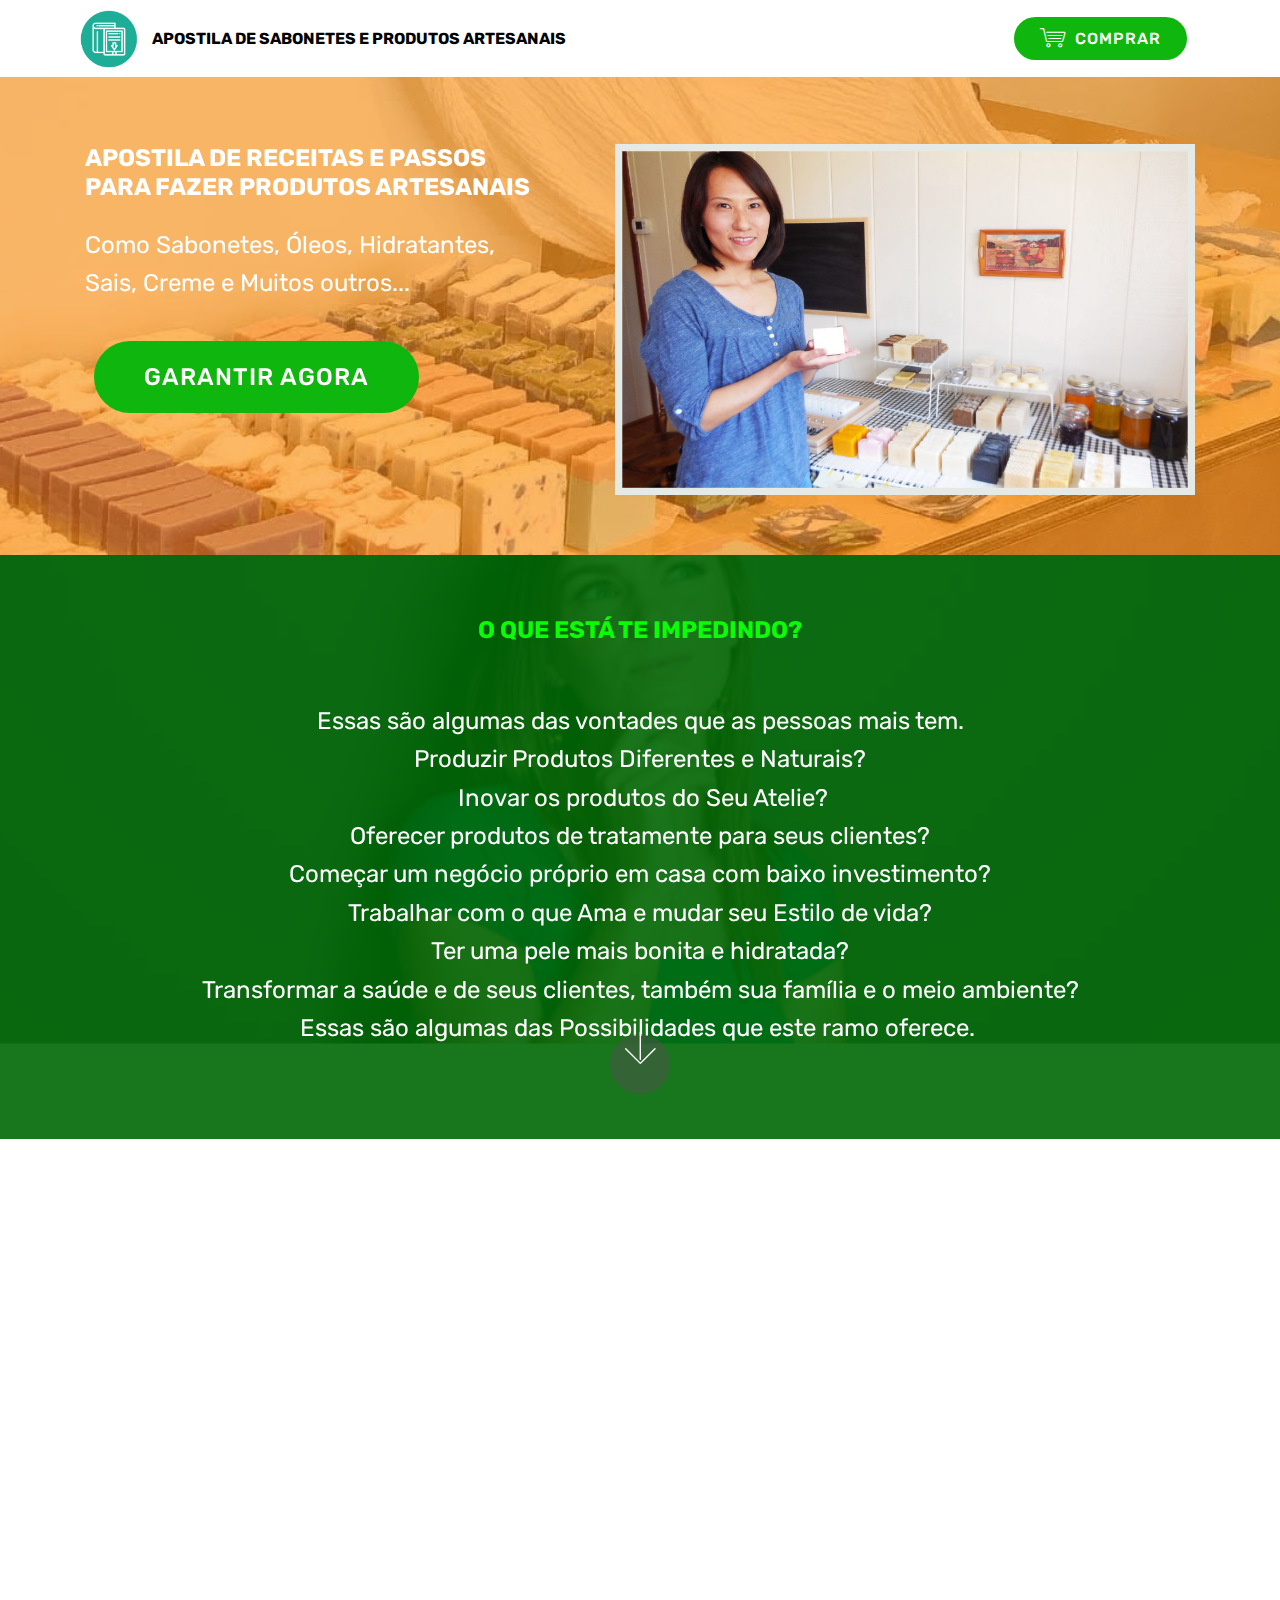
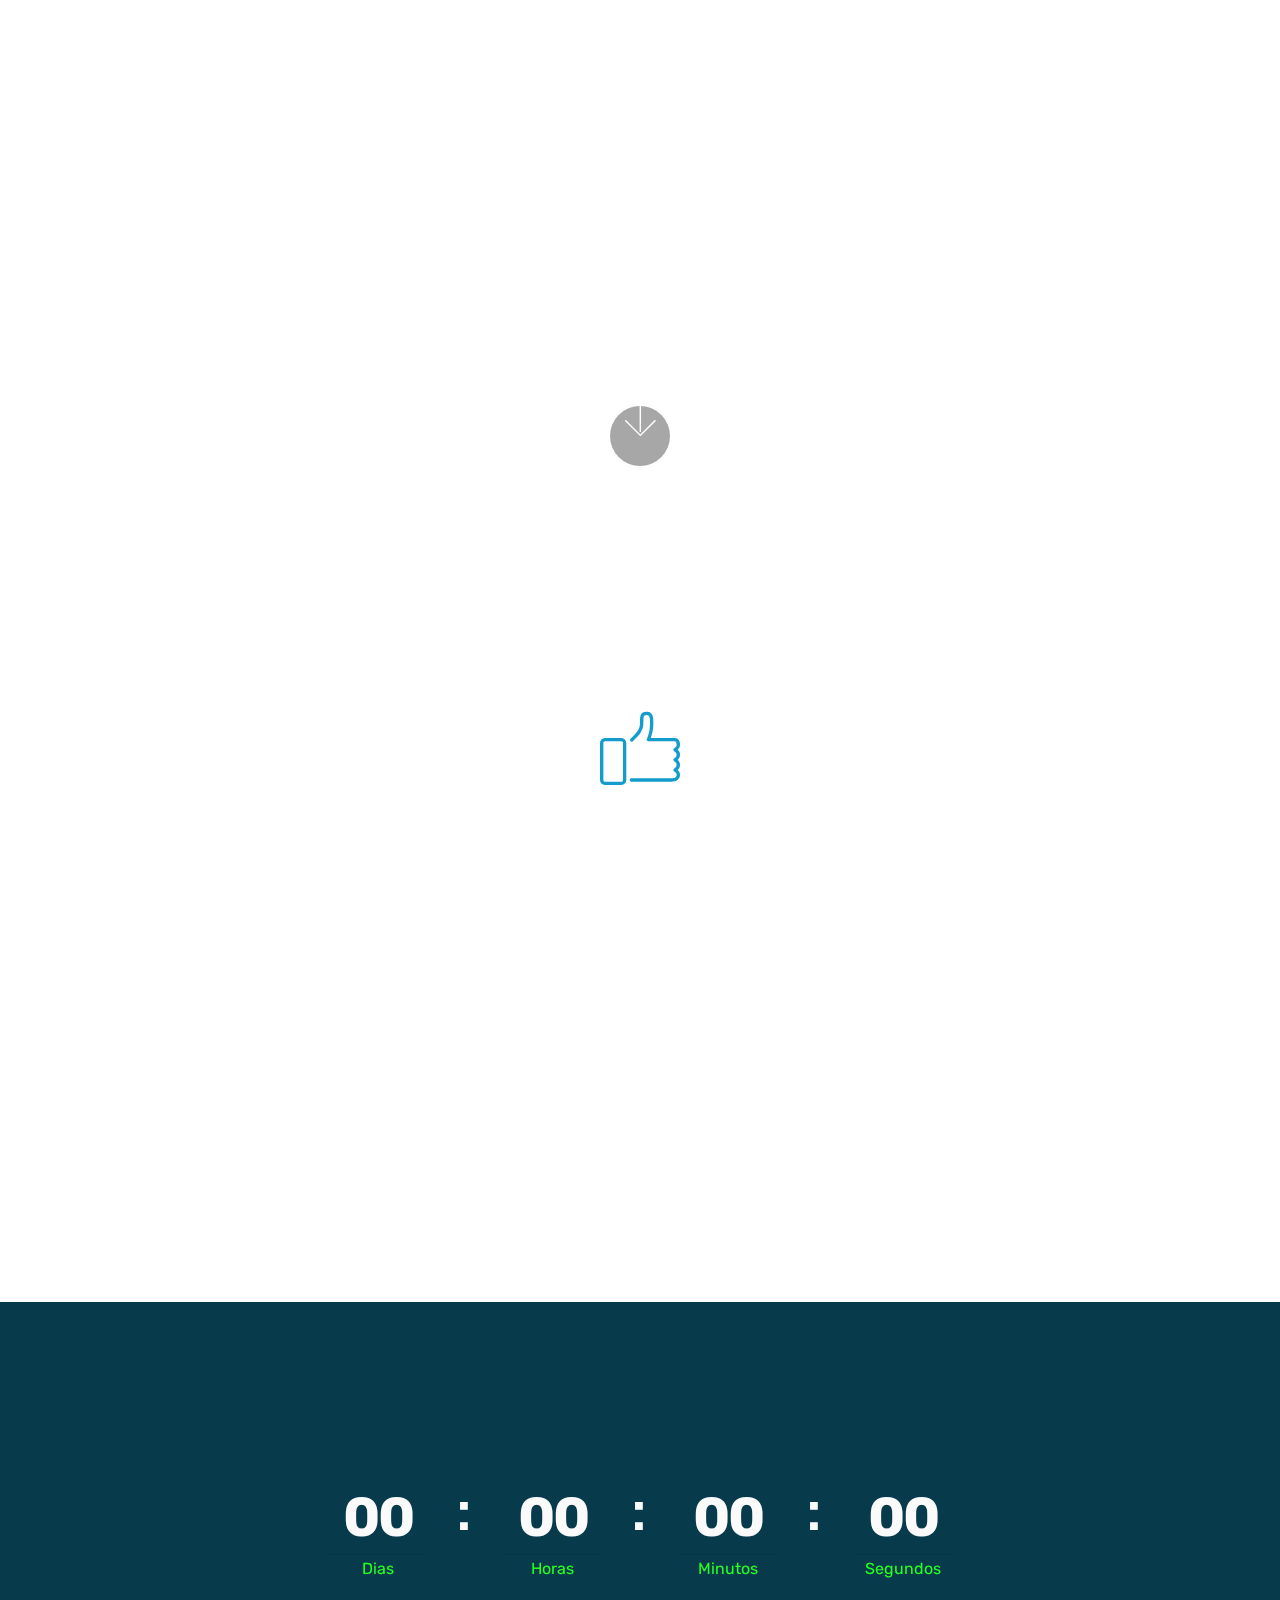
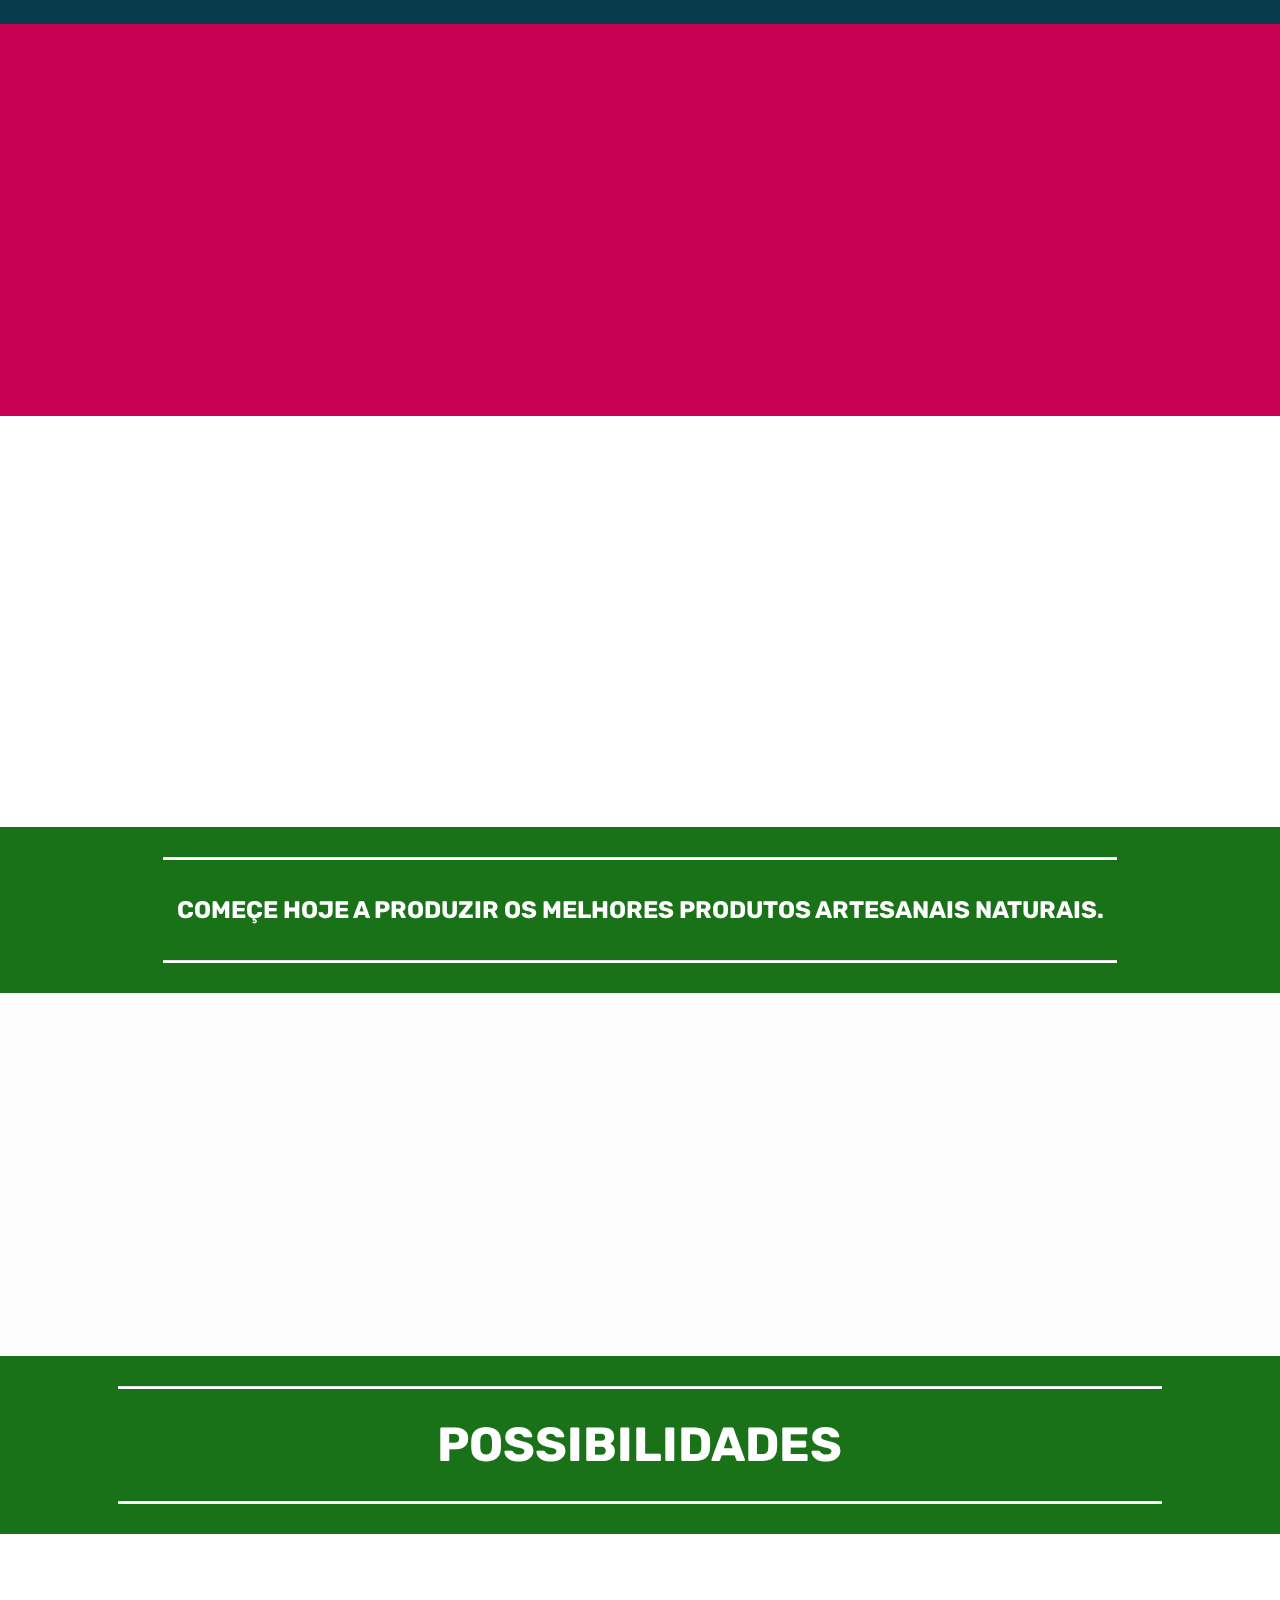
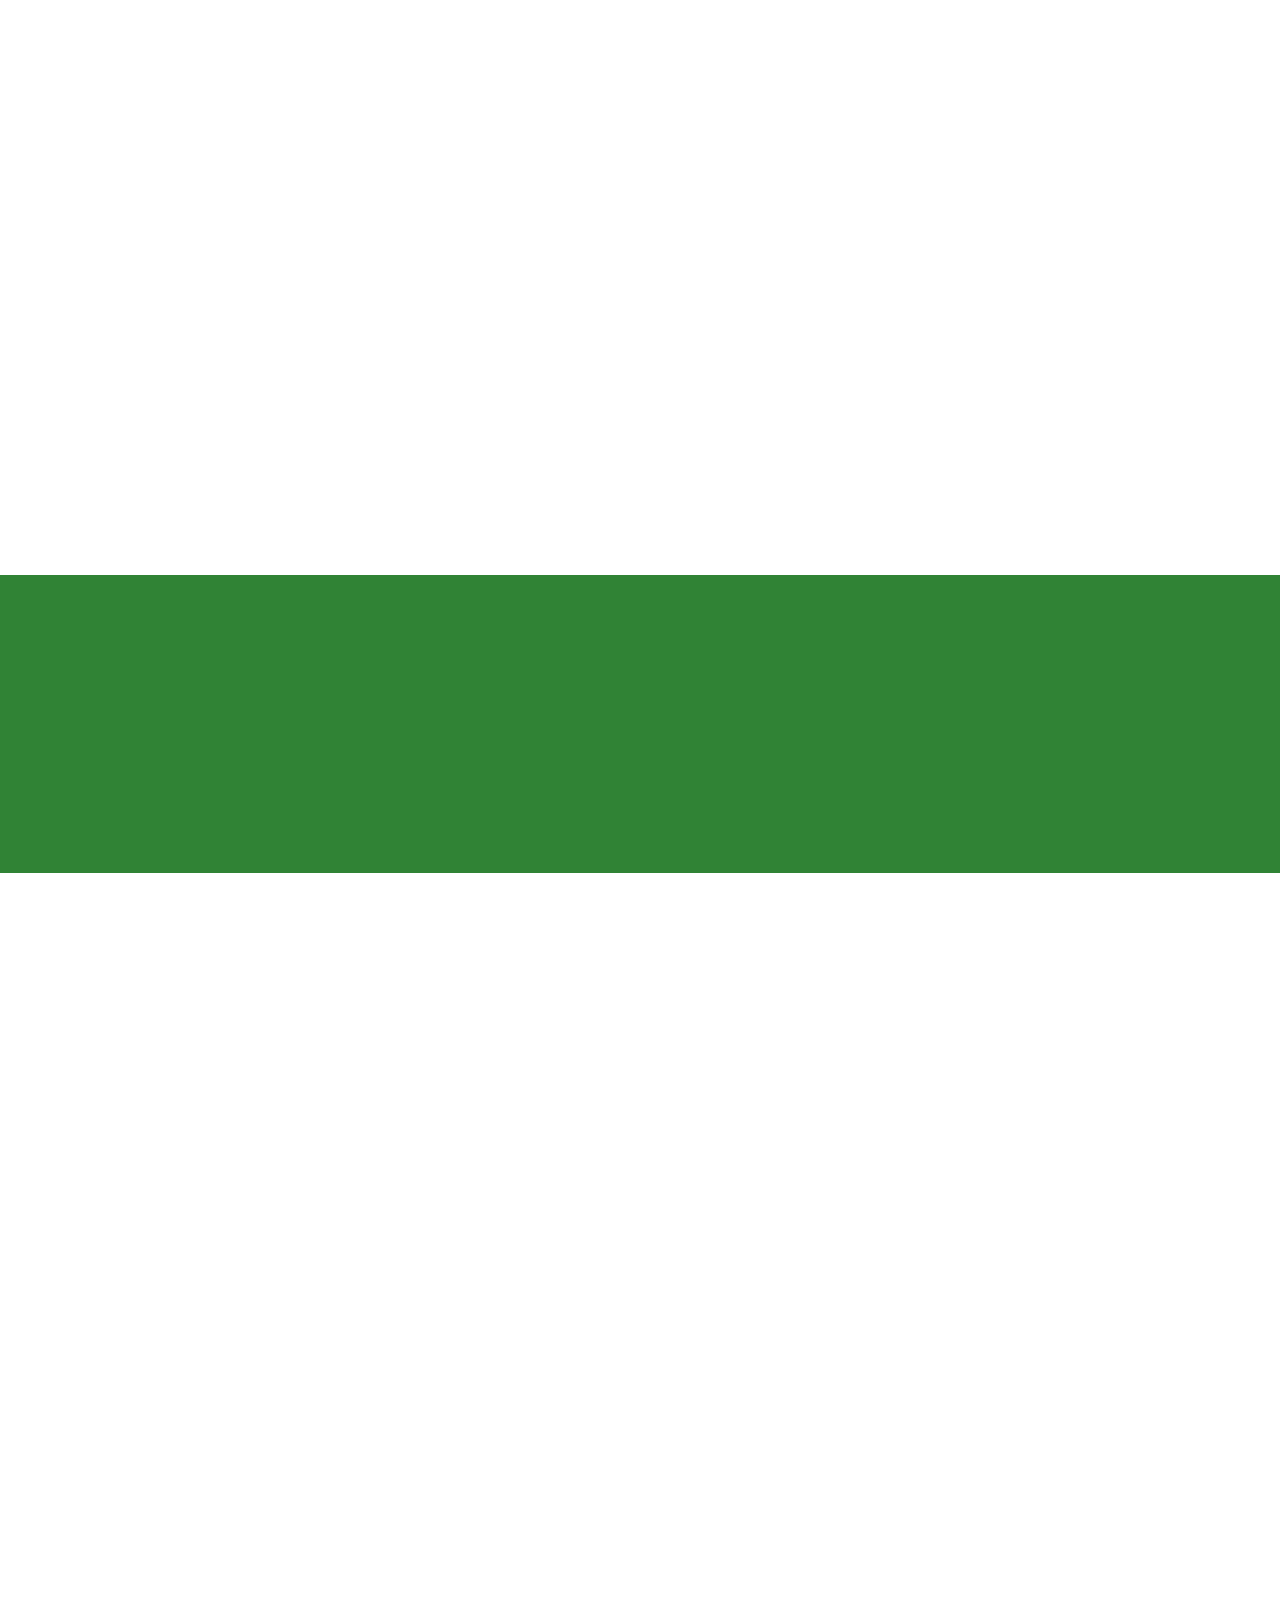
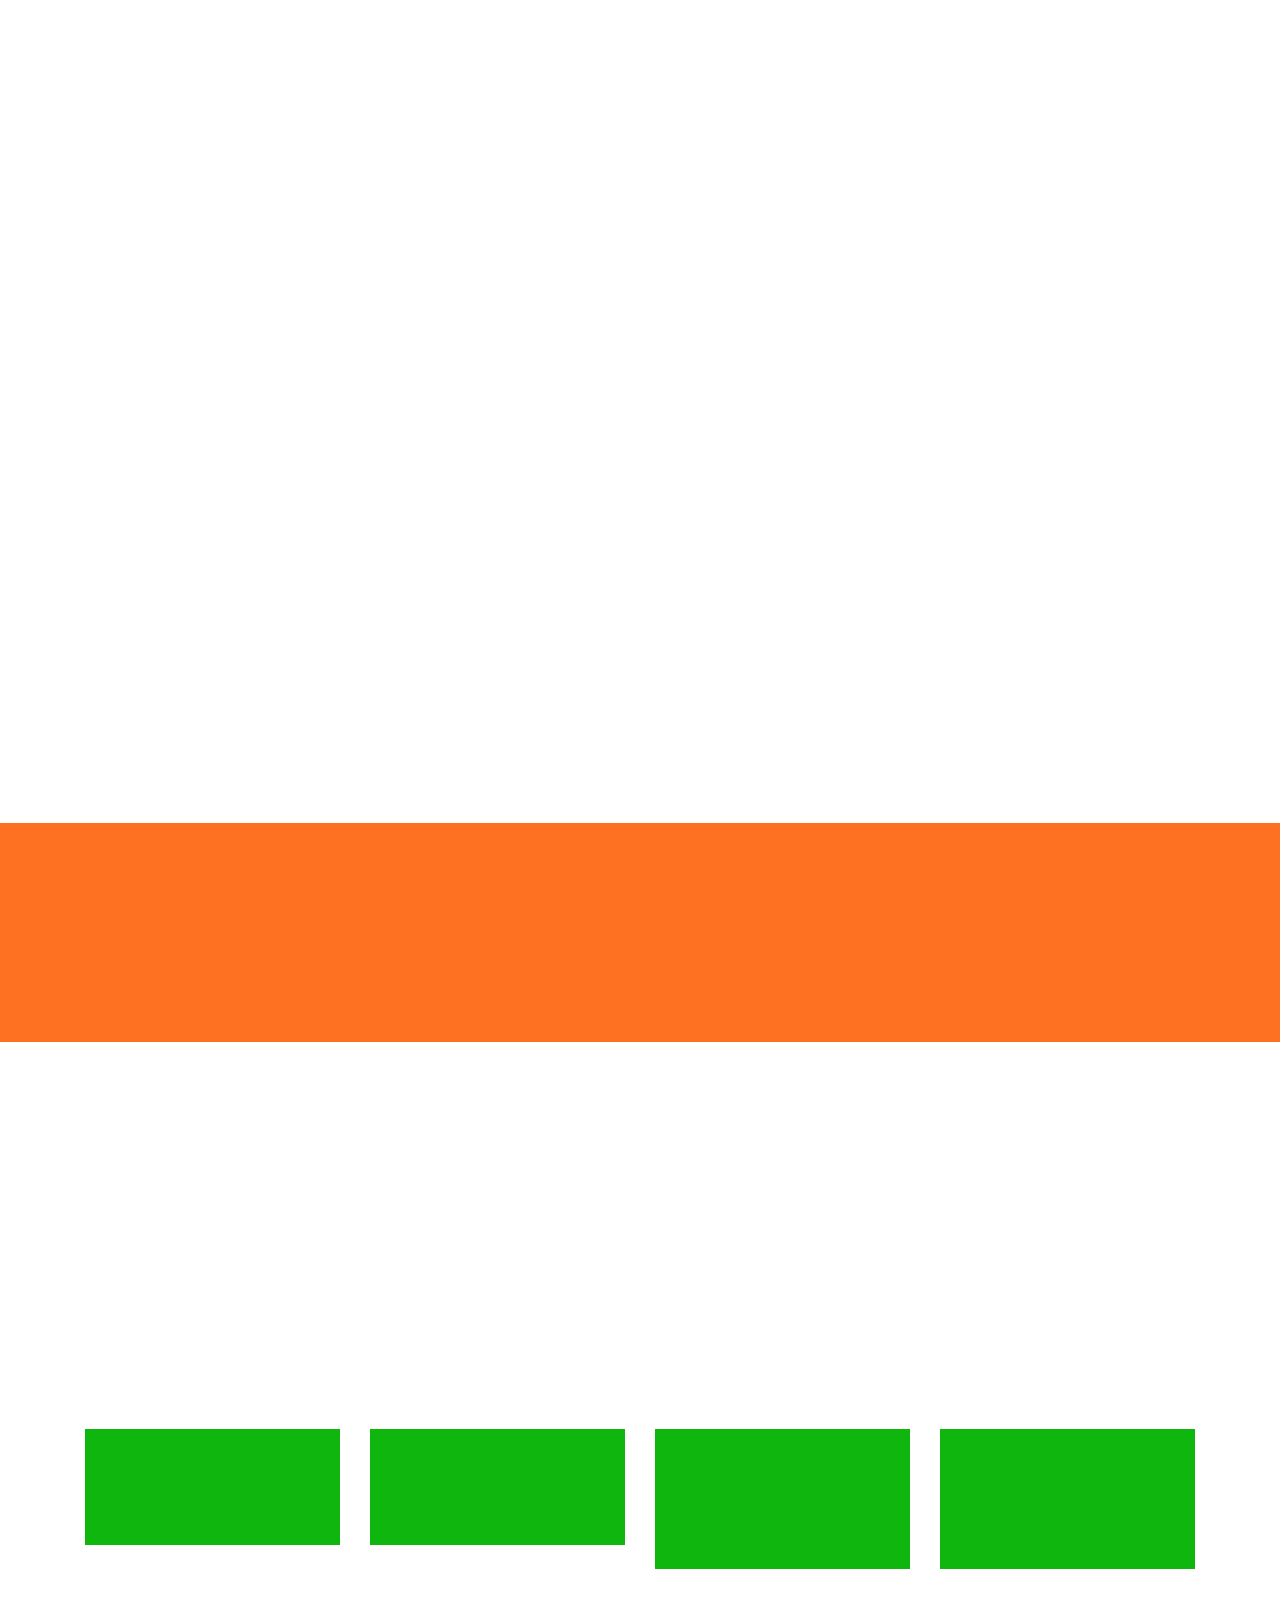
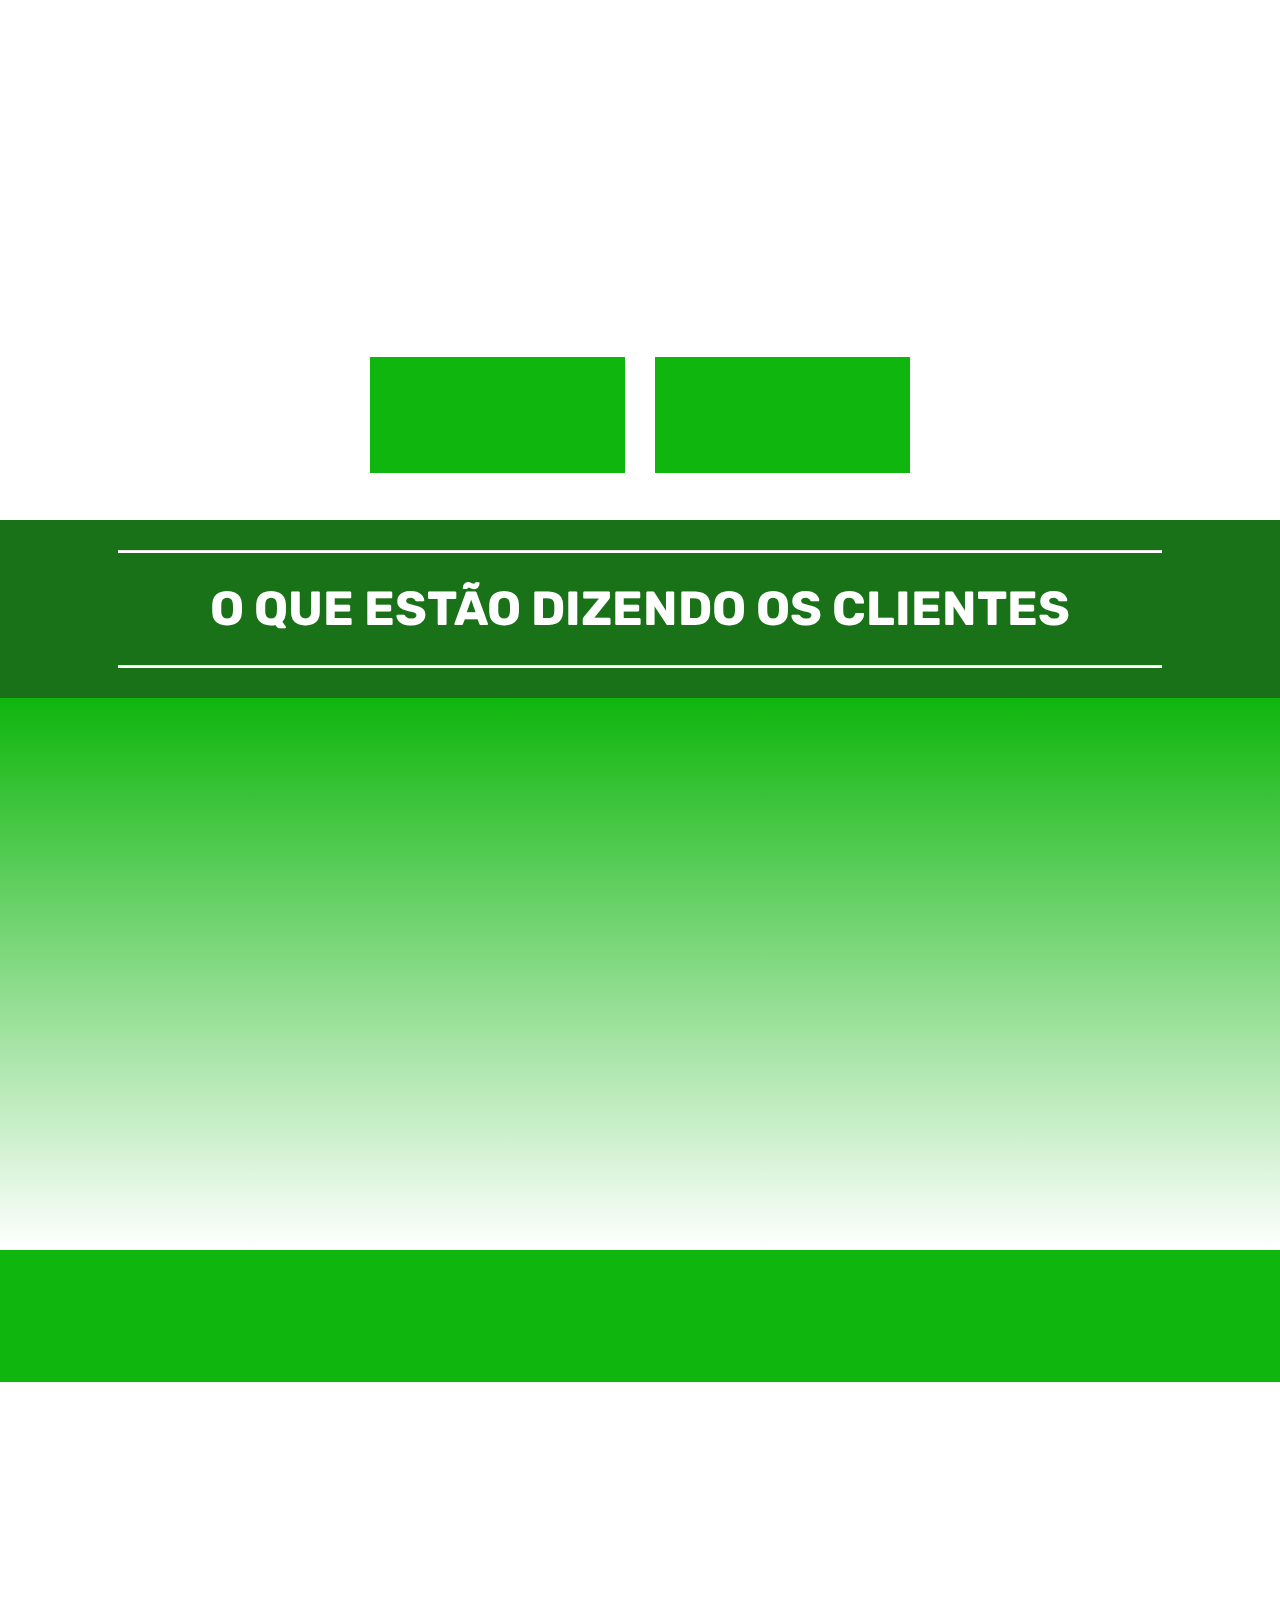
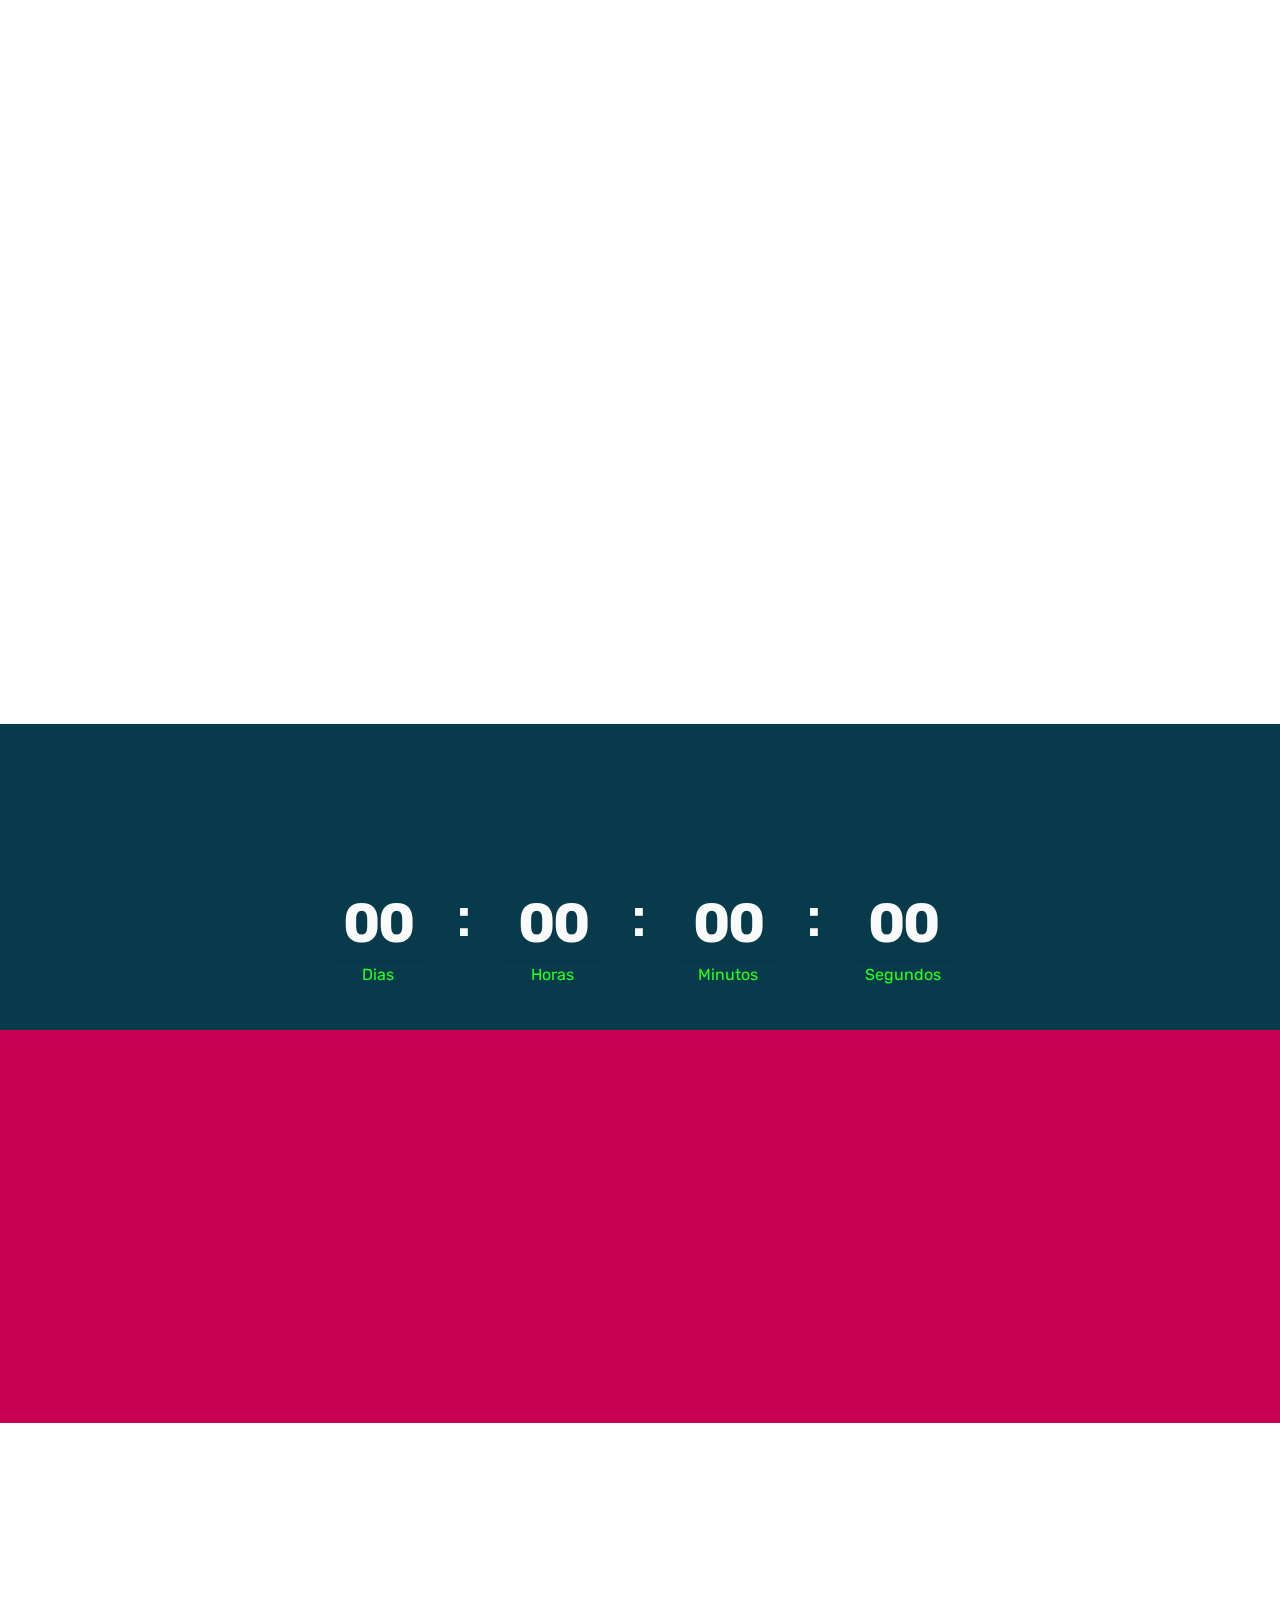
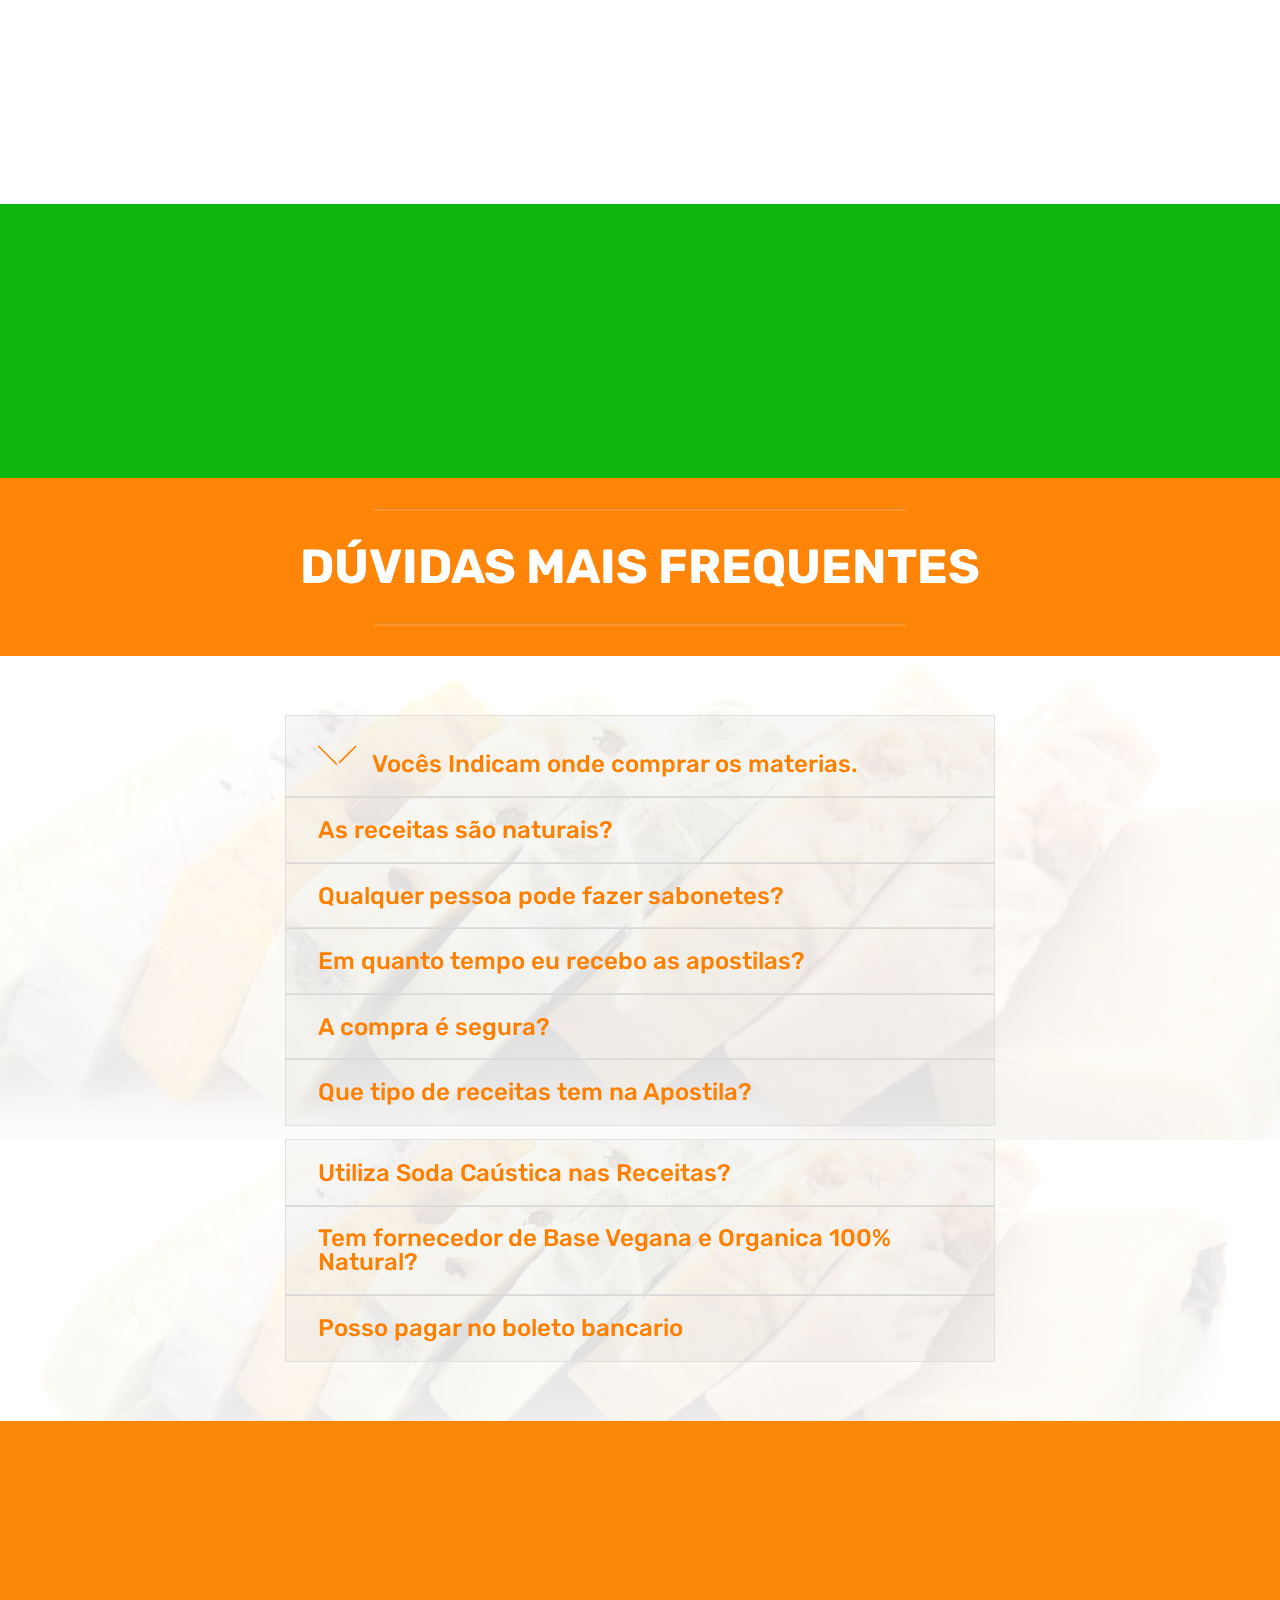
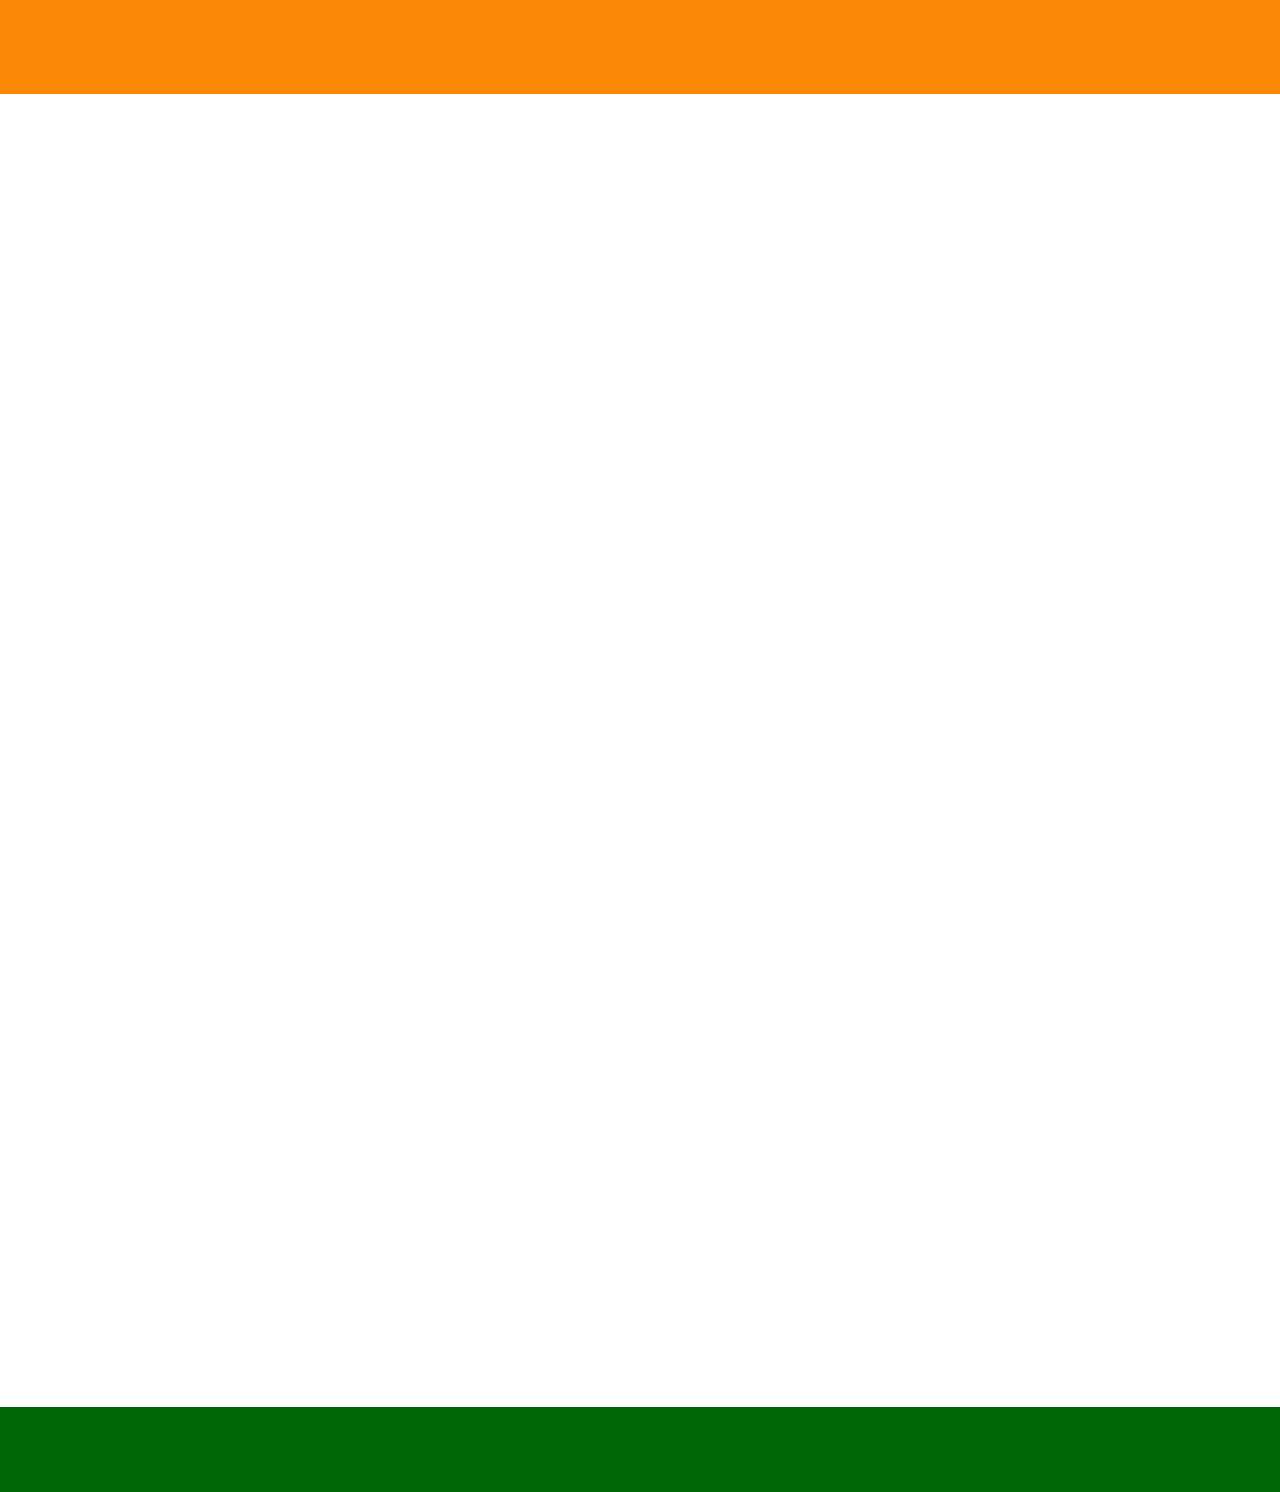
==== commit 87e8b173: "create github pages" ====
--- a/index.html
+++ b/index.html
@@ -81,7 +81,7 @@
     </nav>
 </section>
 
-<section class="engine"><a href="https://mobirise.info/a">online web builder</a></section><section class="header3 cid-rrINqwyiMe mbr-parallax-background" id="header3-0">
+<section class="engine"><a href="https://mobirise.info/h">create your own web page</a></section><section class="header3 cid-rrINqwyiMe mbr-parallax-background" id="header3-0">
 
     
 
@@ -192,10 +192,9 @@
                         </div>
 
                         <div class="card-text">
-                            <h3 class="count pt-3 pb-3 mbr-fonts-style display-2">
-                                  + 1400</h3>
+                            <h3 class="count pt-3 pb-3 mbr-fonts-style display-2">Mais de 1400 Alunos</h3>
                             <h4 class="mbr-content-title mbr-bold mbr-fonts-style display-7">
-                                Alunos&nbsp;</h4>
+                                Satisfação Garantida!</h4>
                             <p class="mbr-content-text mbr-fonts-style display-7">
                                 Ja são mais de 1400 alunos que adquiriram a Apostila do Sabonete Artesanal Passo a Passo + Receitas</p>
                         </div>
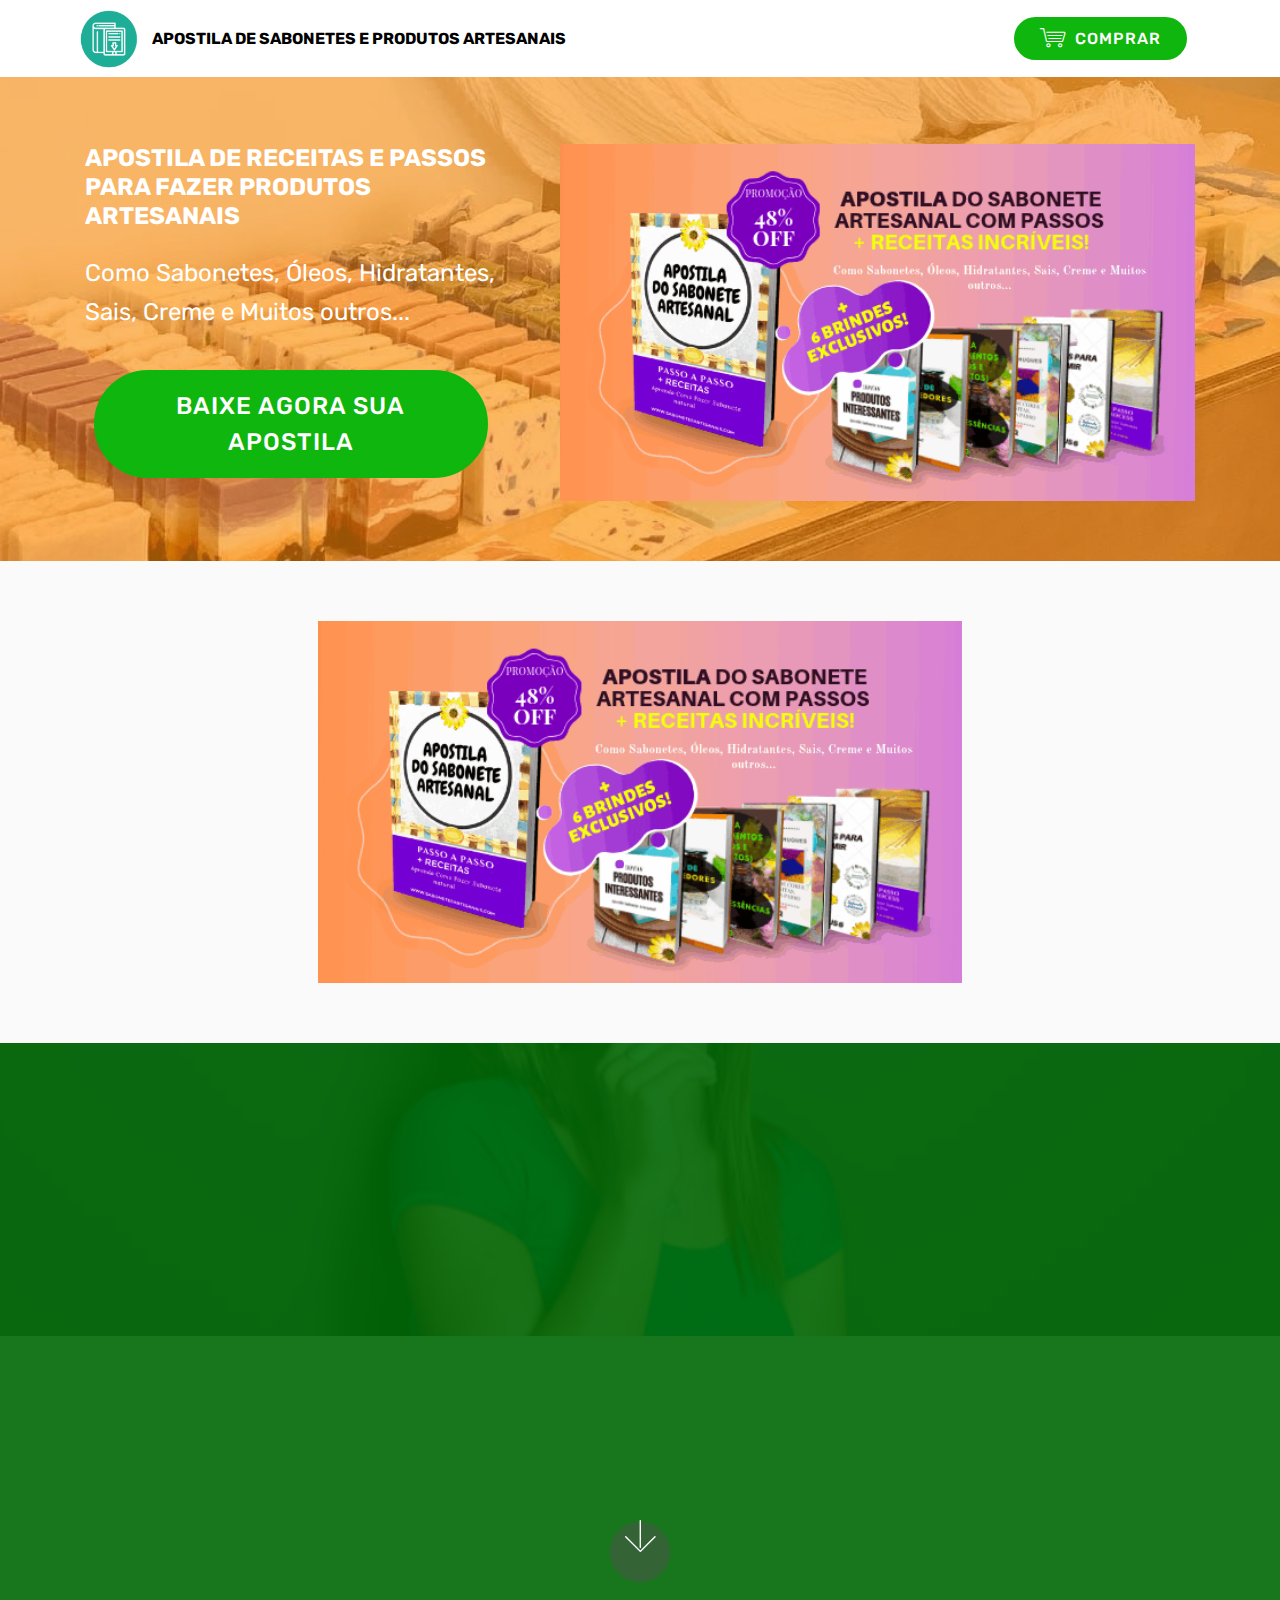
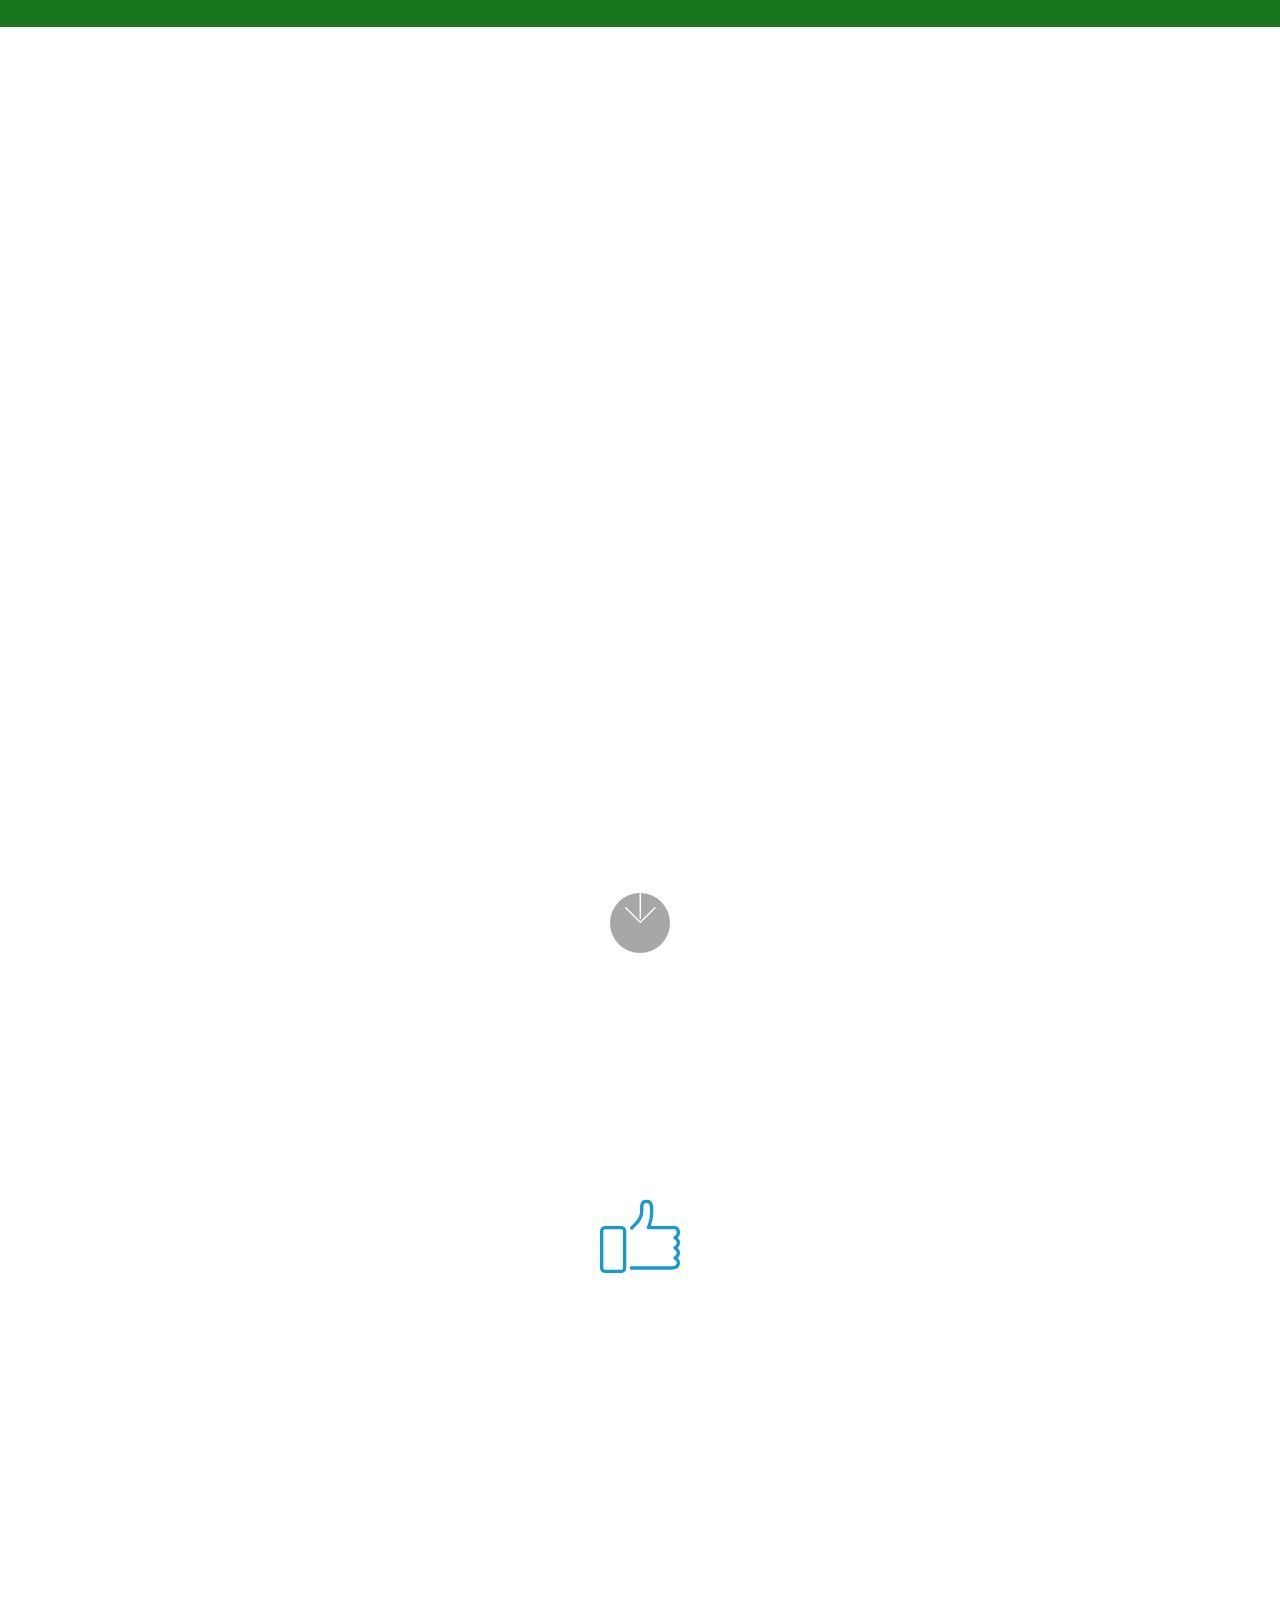
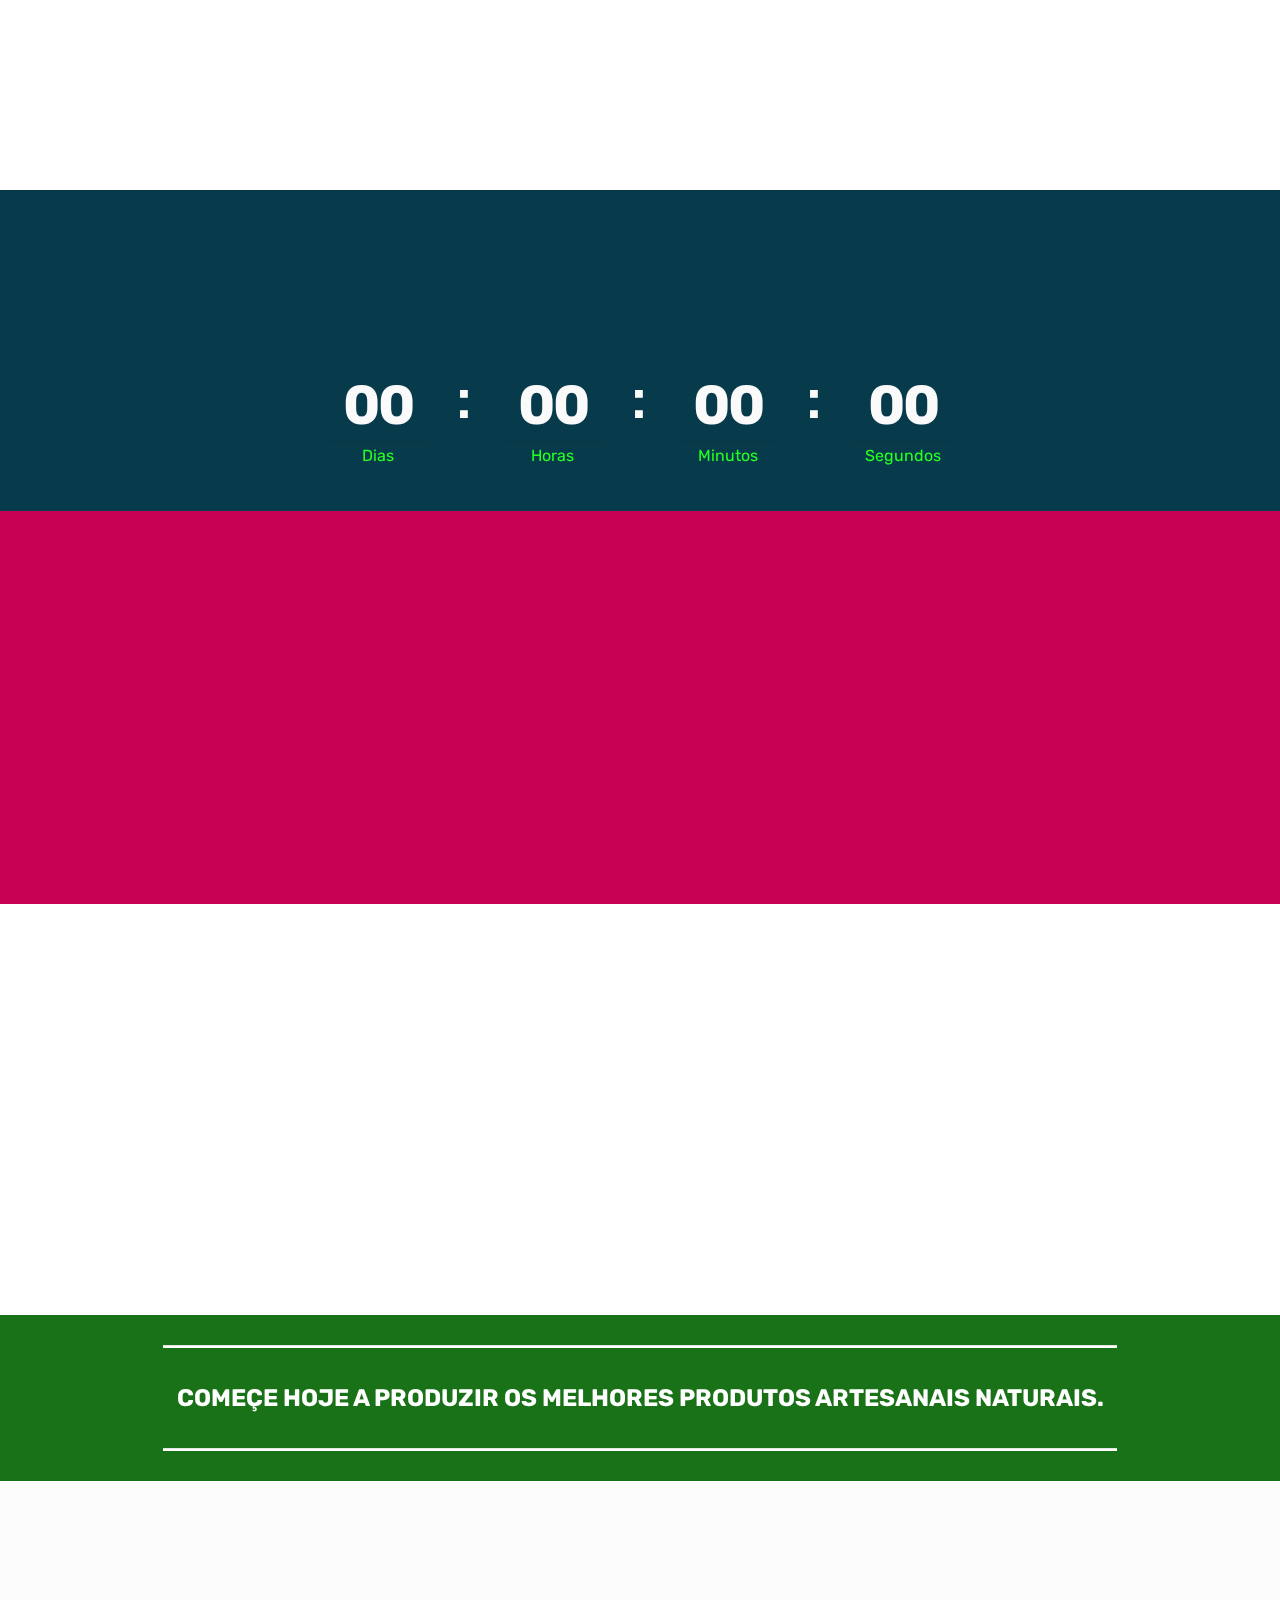
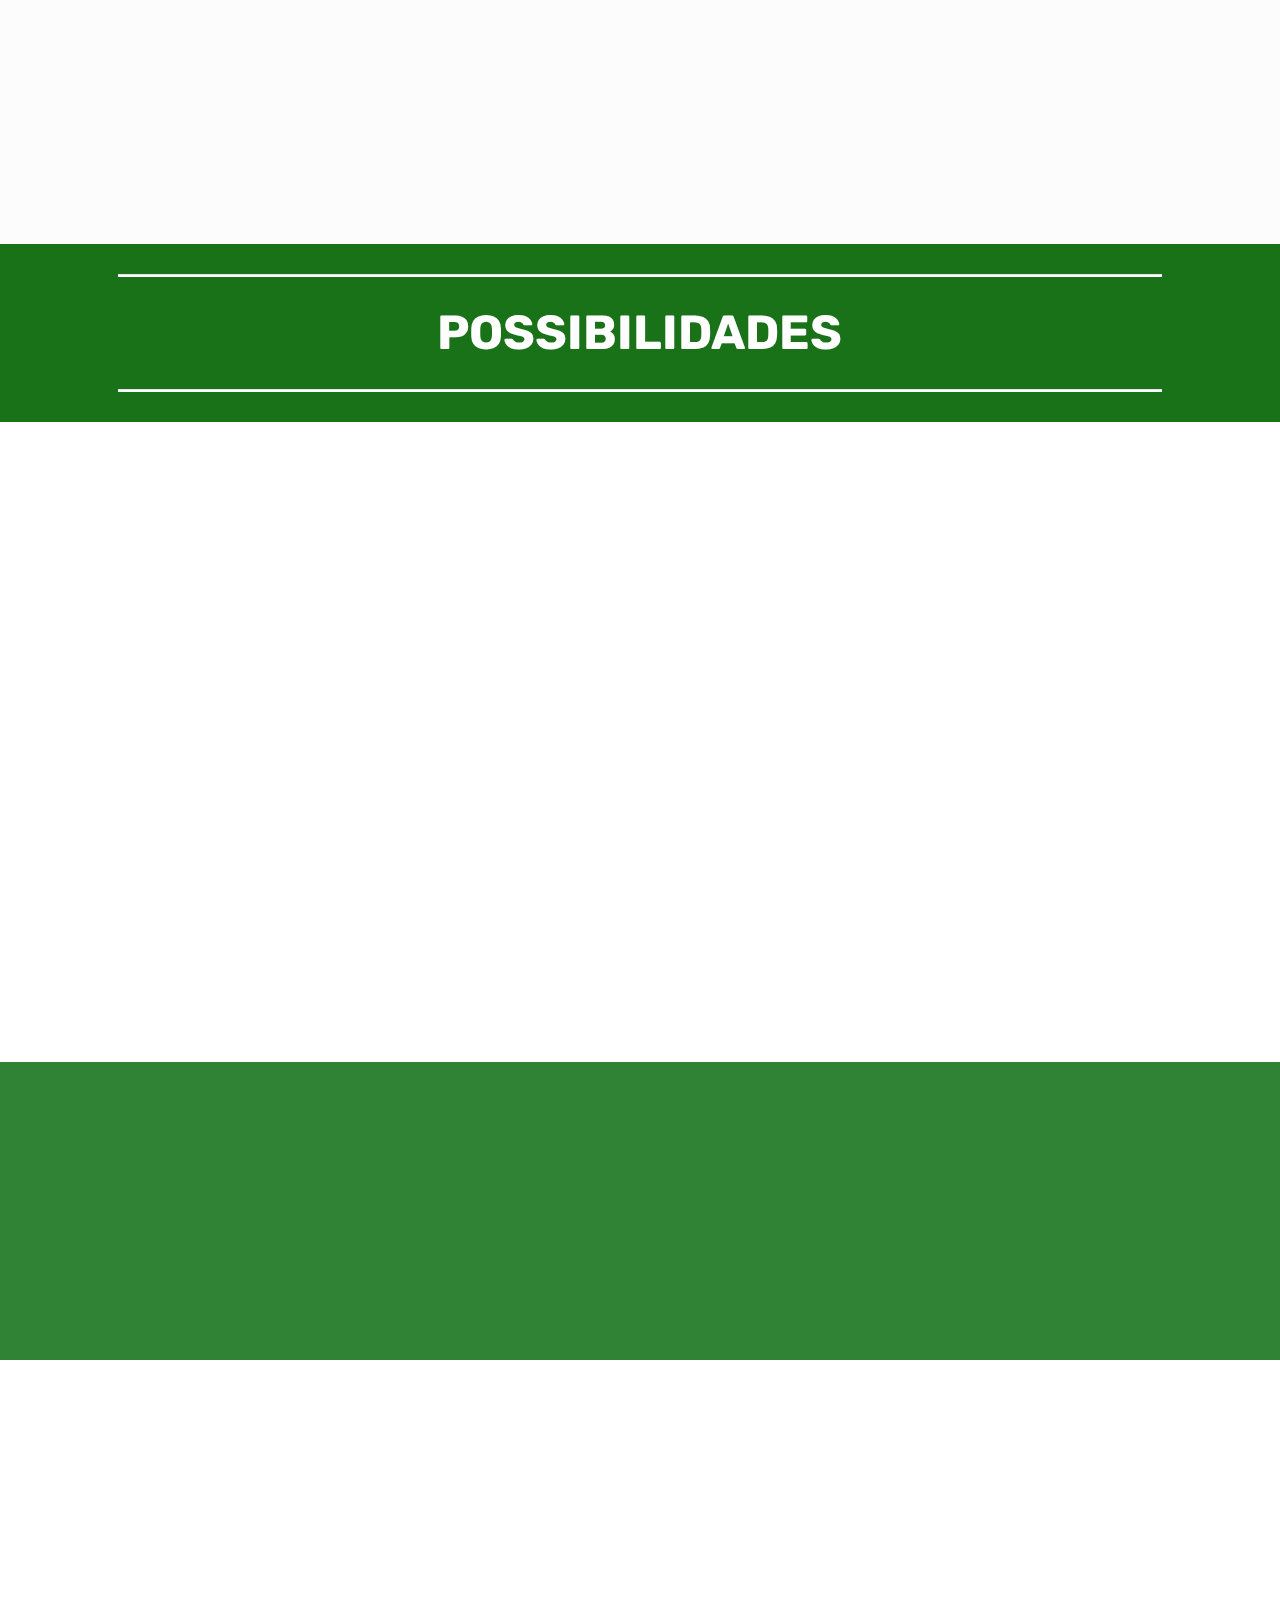
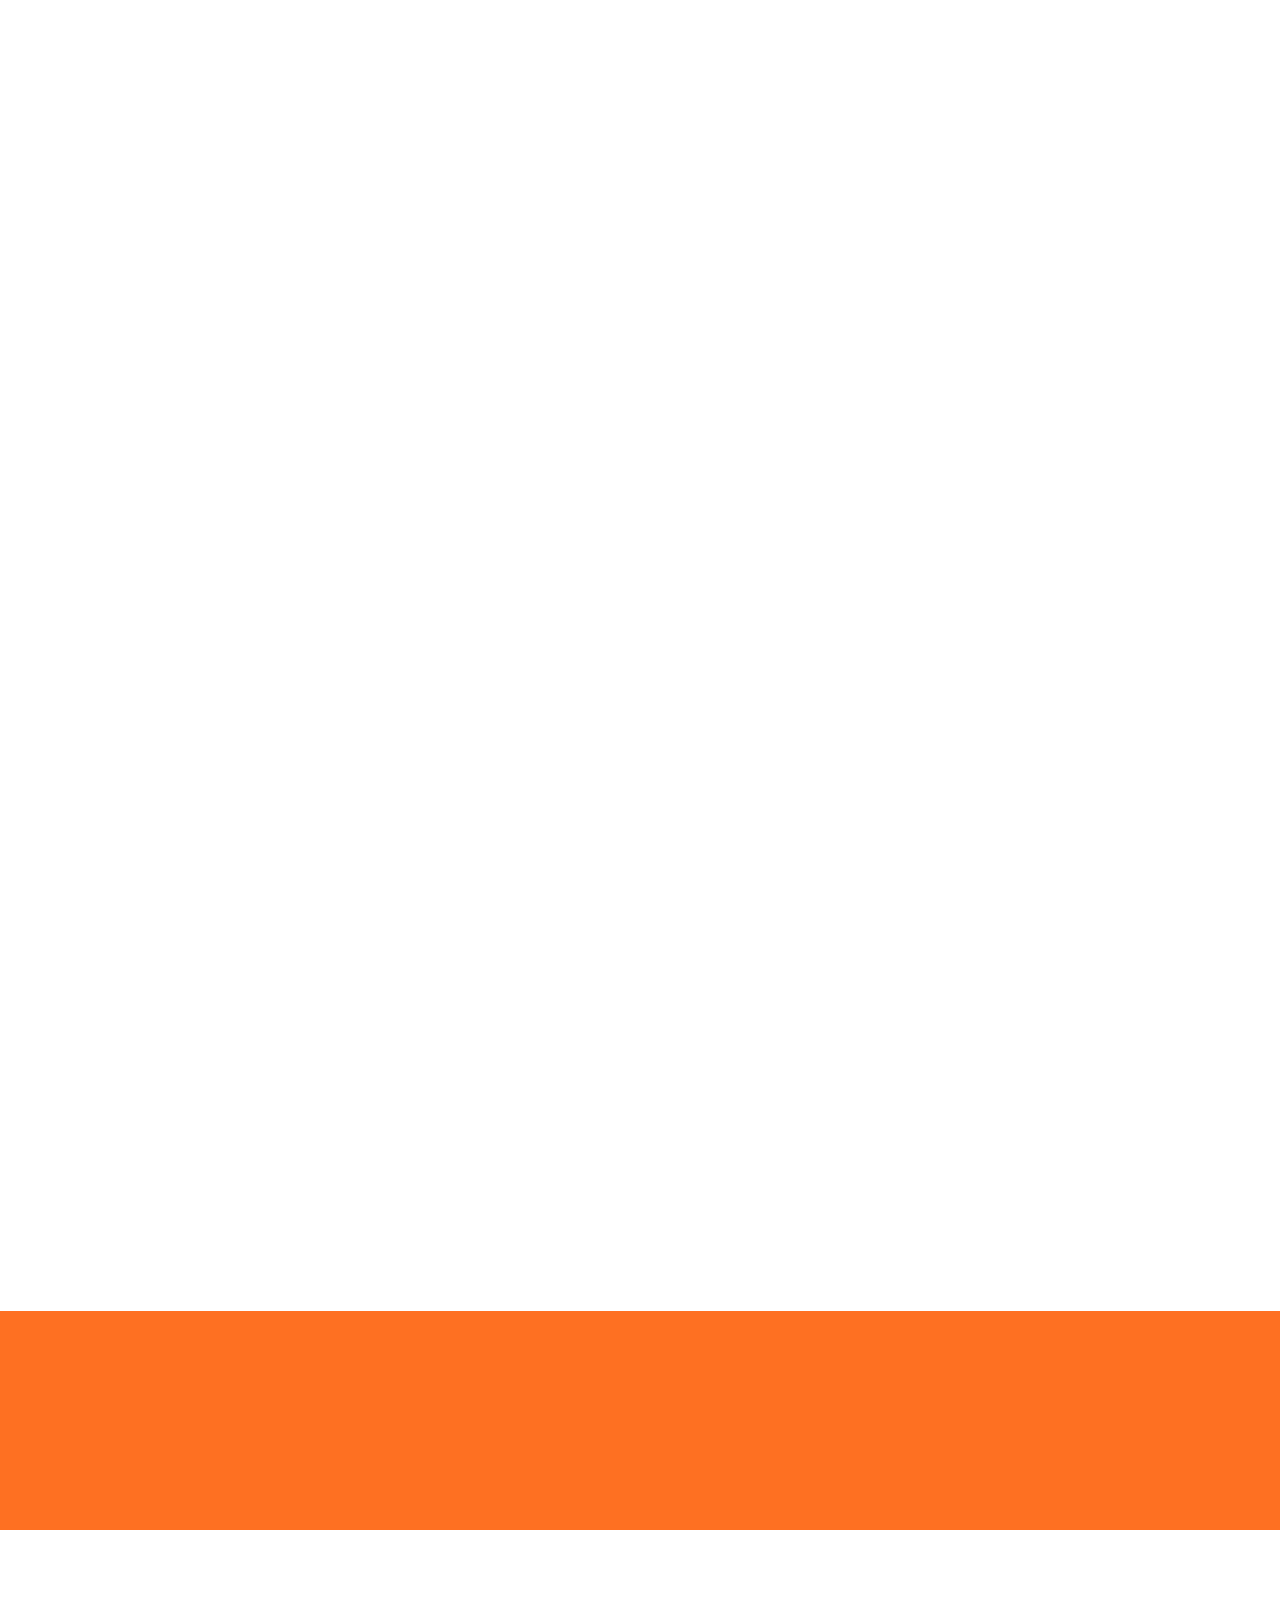
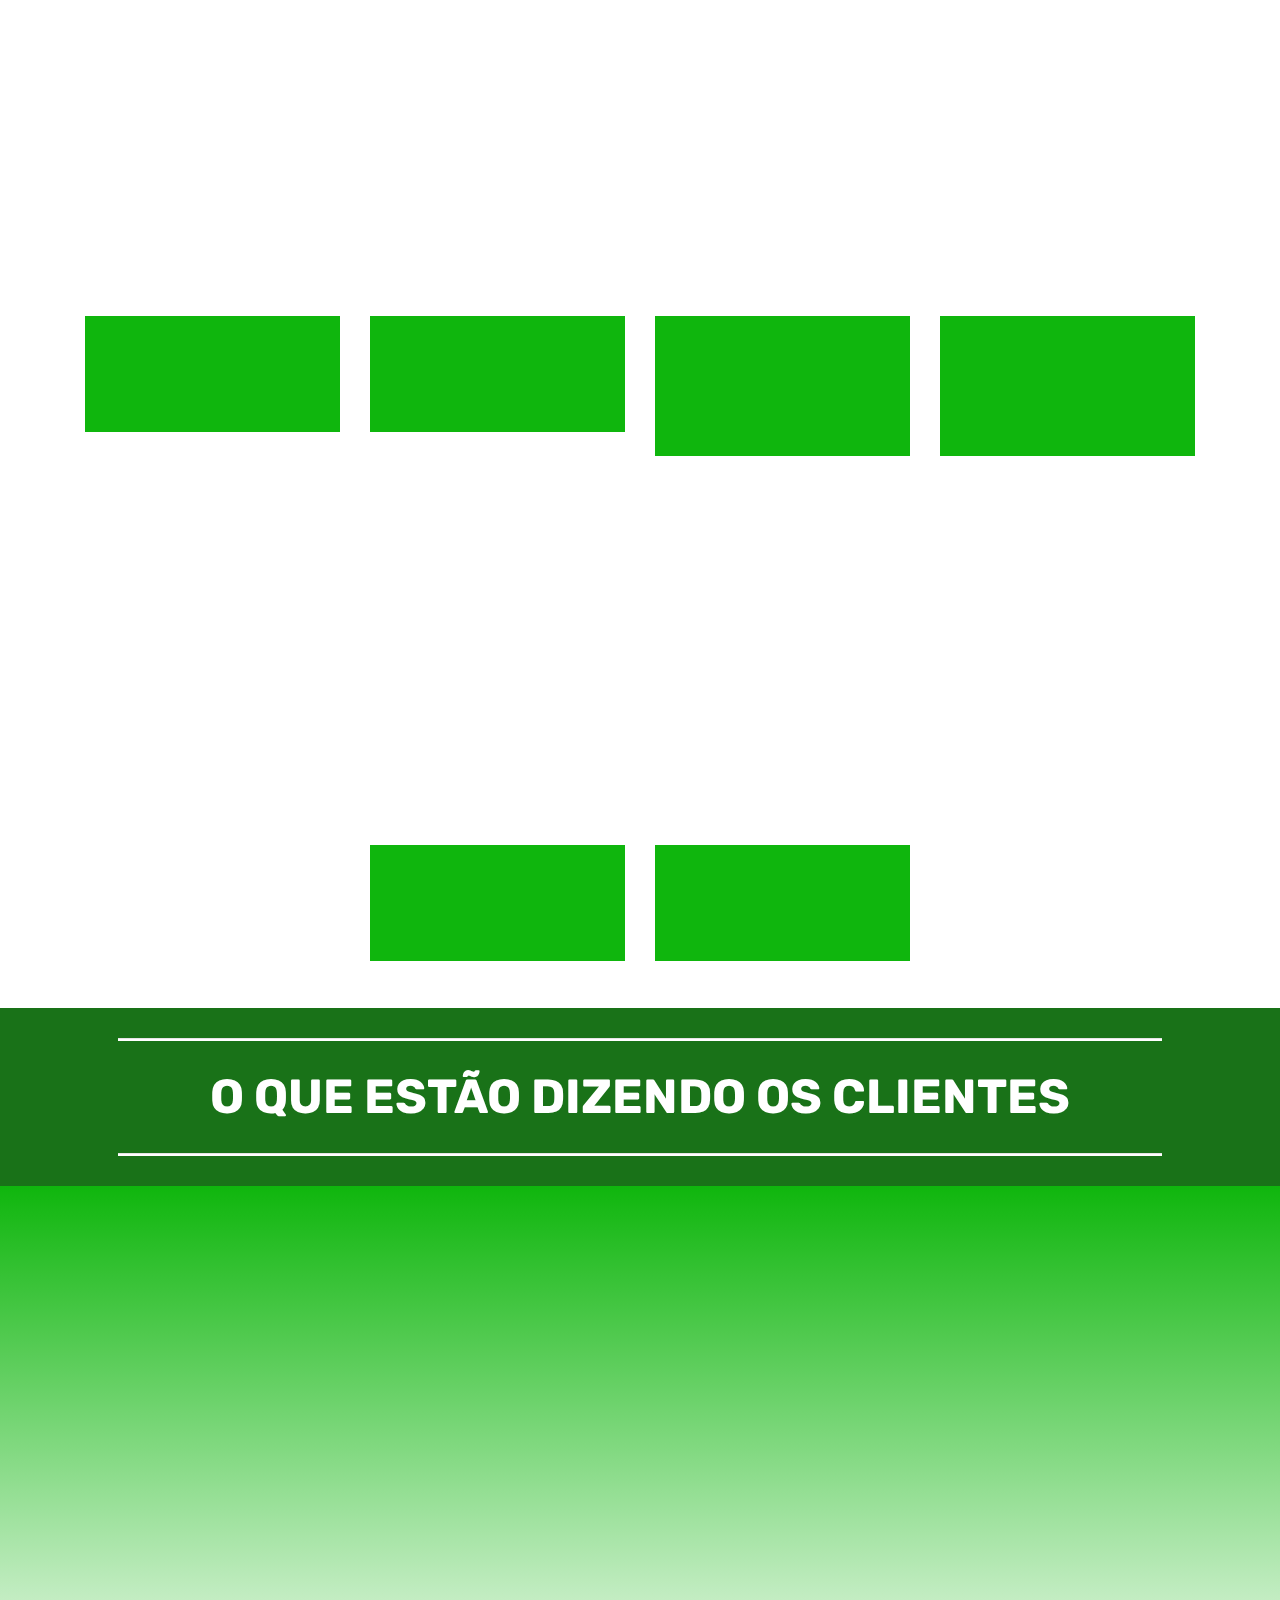
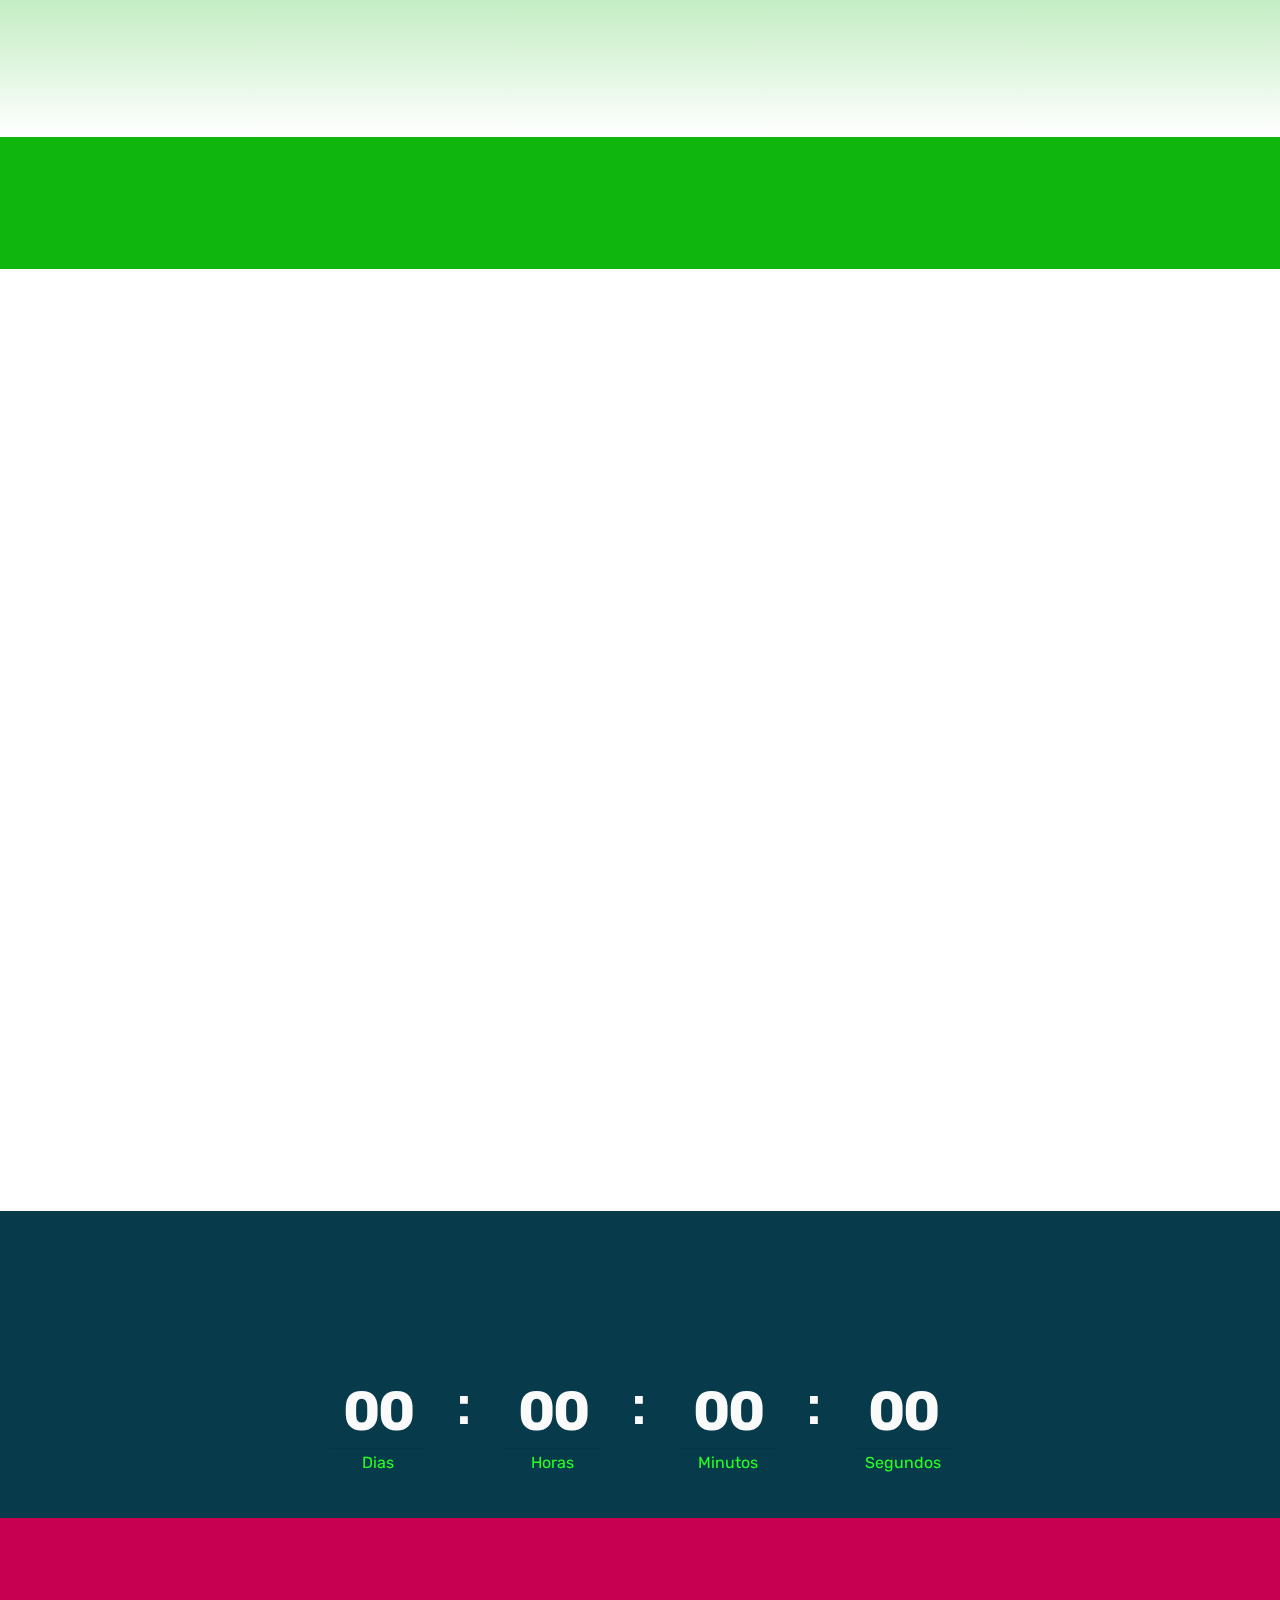
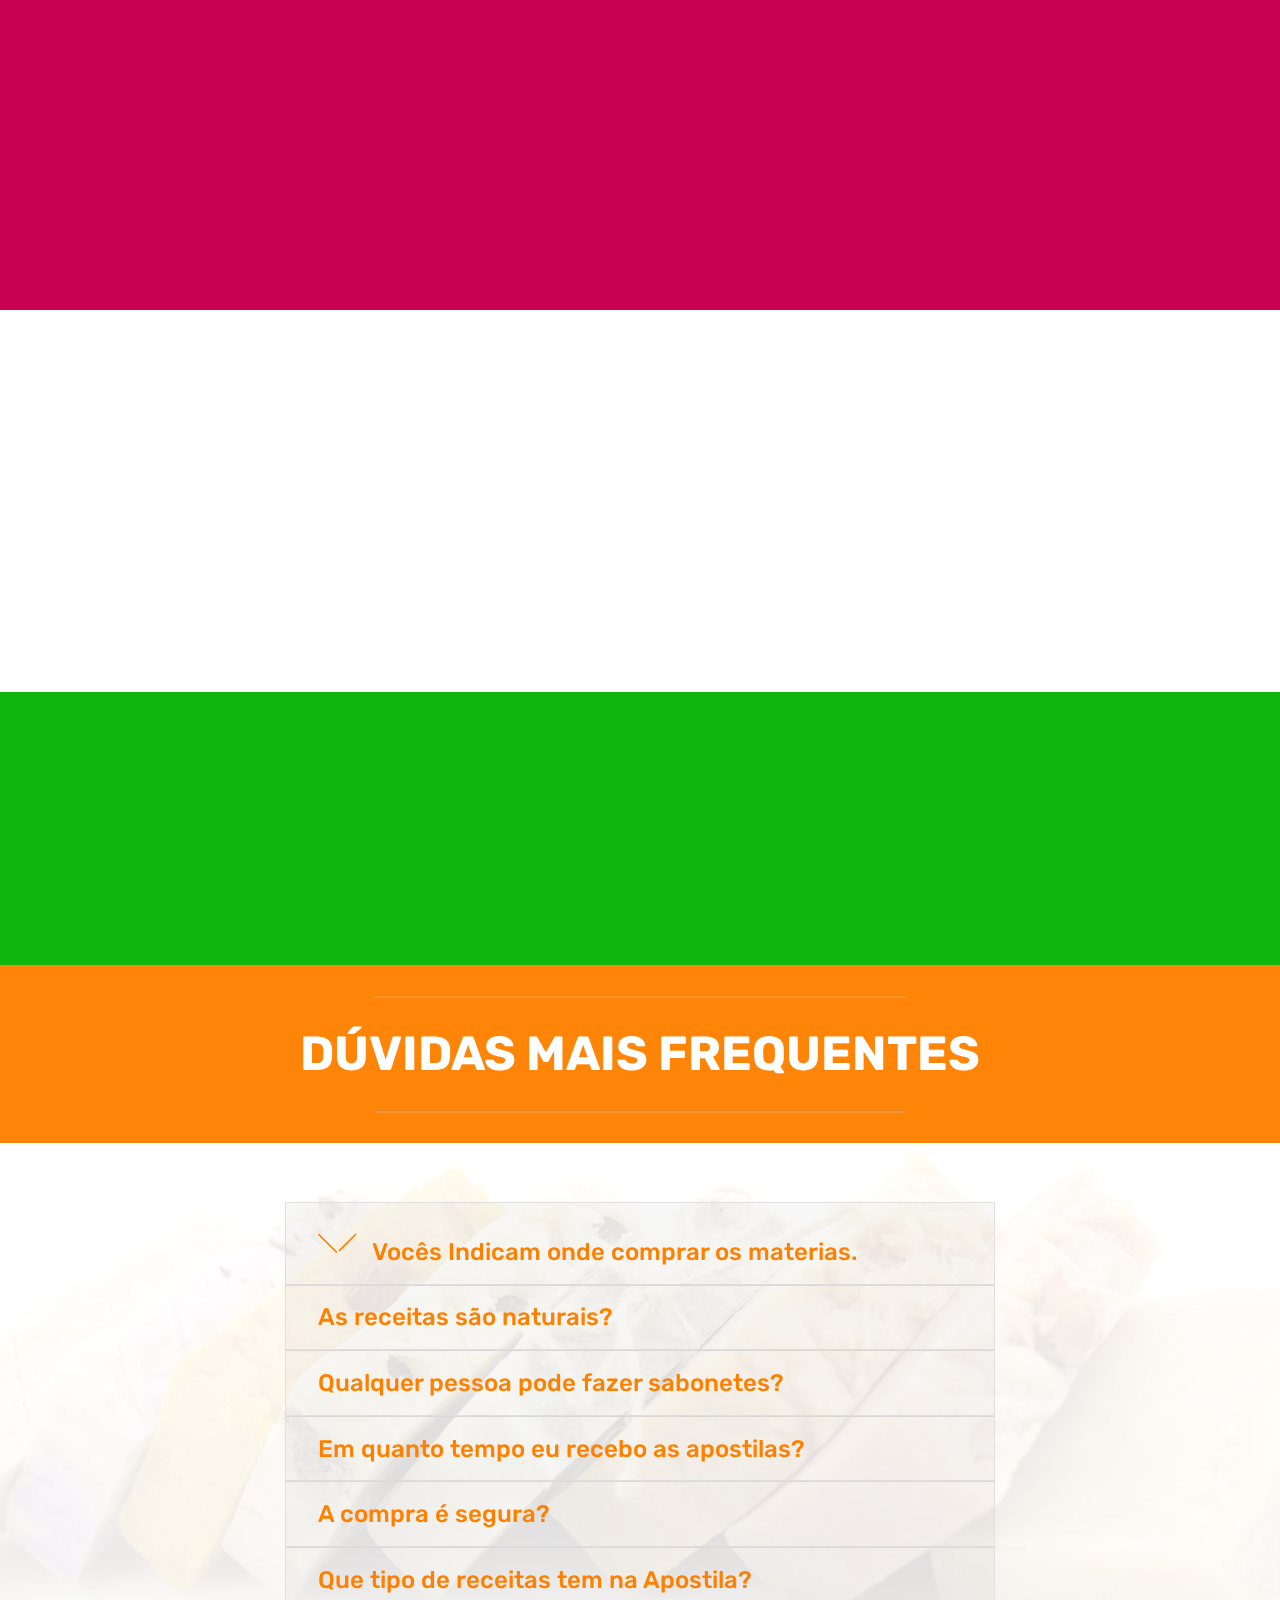
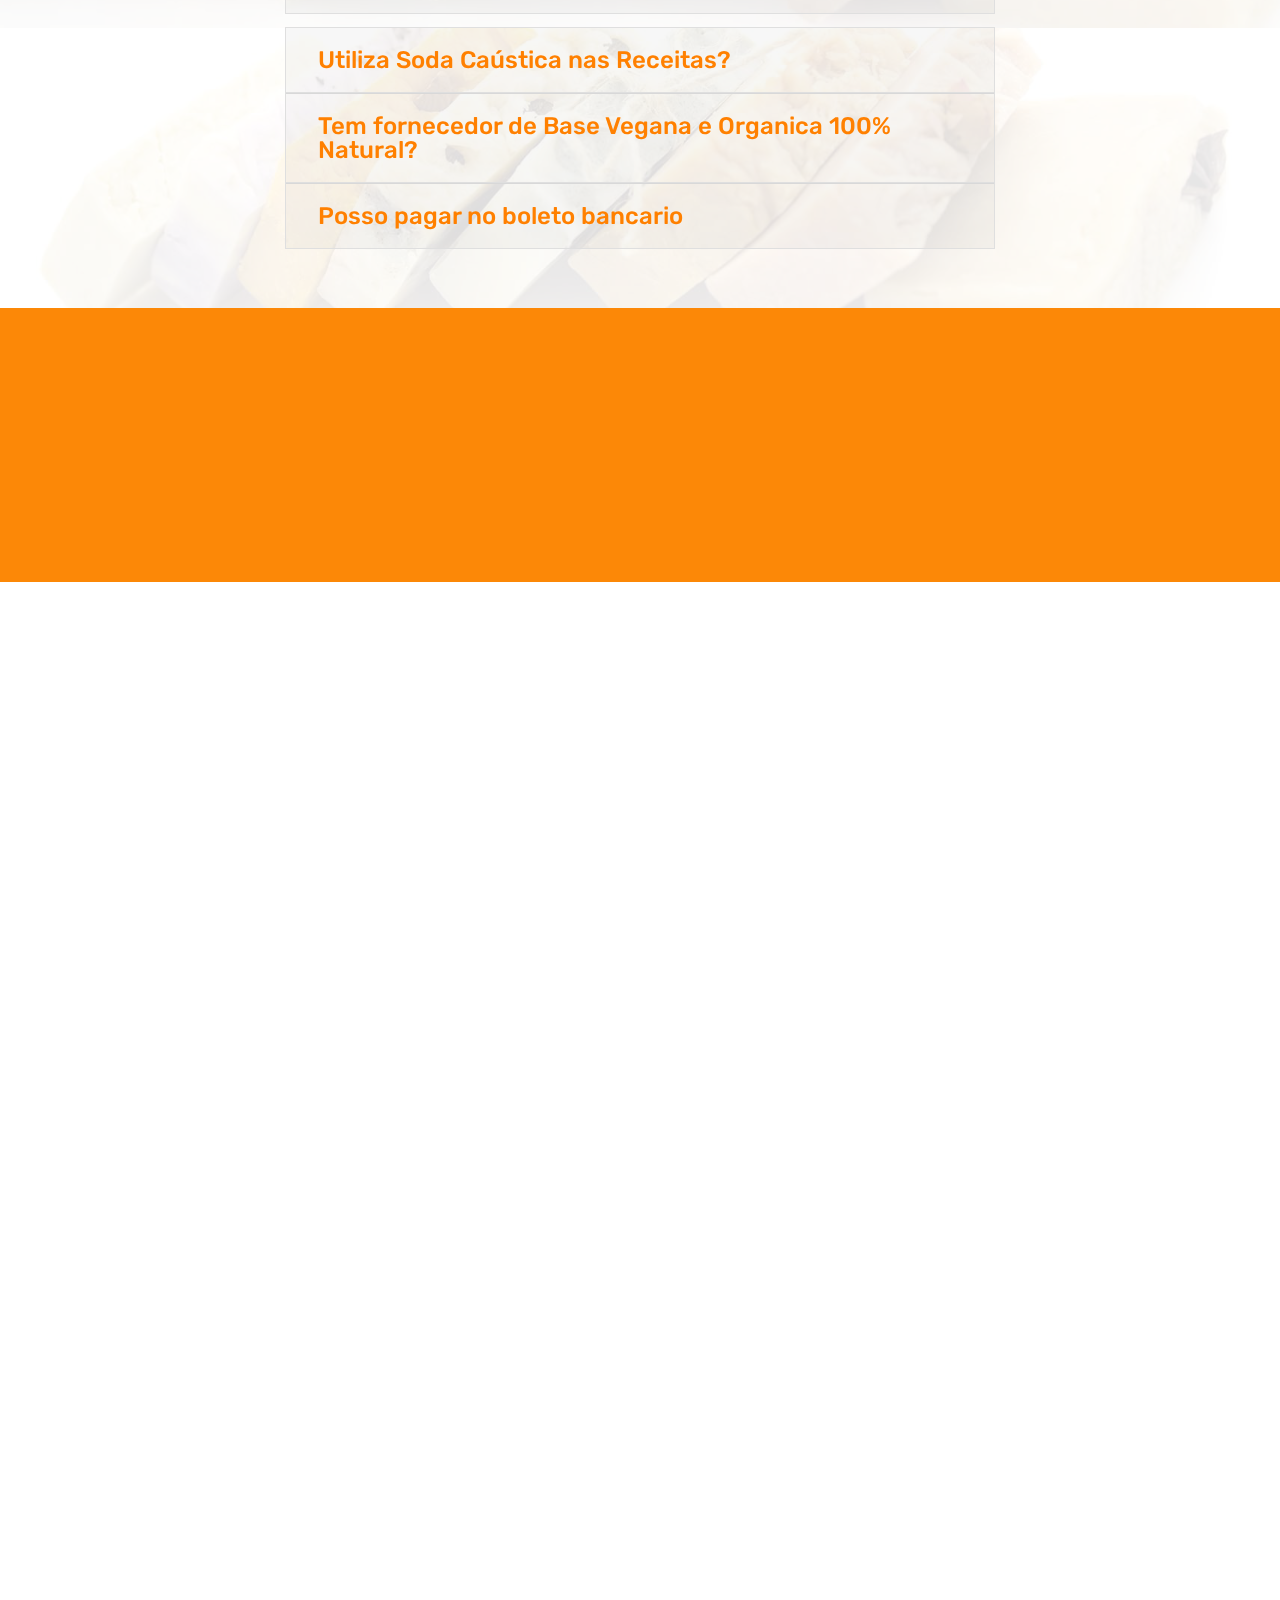
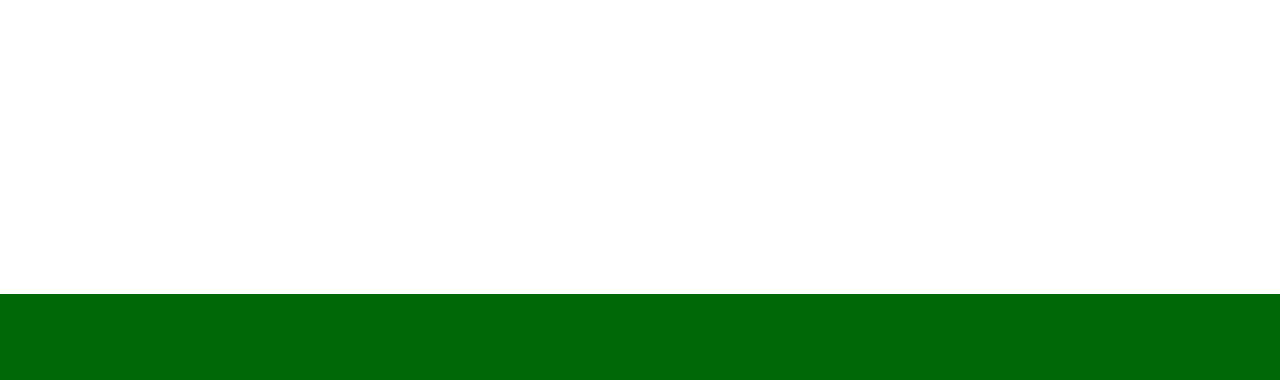
==== commit 8d7e09de: "create github pages" ====
--- a/index.html
+++ b/index.html
@@ -33,7 +33,7 @@
 <script type="text/javascript">
     (function () {
         var options = {
-            whatsapp: "11960442444", // WhatsApp number
+            whatsapp: "+55 11960442444", // WhatsApp number
             call_to_action: "ola! Posso te Ajuda?", // Call to action
             position: "left", // Position may be 'right' or 'left'
         };
@@ -81,7 +81,7 @@
     </nav>
 </section>
 
-<section class="engine"><a href="https://mobirise.info/h">create your own web page</a></section><section class="header3 cid-rrINqwyiMe mbr-parallax-background" id="header3-0">
+<section class="engine"><a href="https://mobirise.info/o">free portfolio website templates</a></section><section class="header3 cid-rrINqwyiMe" id="header3-0">
 
     
 
@@ -90,8 +90,8 @@
 
     <div class="container">
         <div class="media-container-row">
-            <div class="mbr-figure" style="width: 130%;">
-                <img src="assets/images/sabonetes-aretesanais-1014x615.jpg" alt="Mobirise" title="">
+            <div class="mbr-figure" style="width: 160%;">
+                <img src="assets/images/apostila-de-receitas-e-passos-para-fazer-produtos-artesanais-1-560x315.png" alt="Mobirise" title="">
             </div>
 
             <div class="media-content">
@@ -101,11 +101,23 @@
                     <p class="mbr-text mbr-fonts-style display-5">
                         Como Sabonetes, Óleos, Hidratantes, Sais, Creme e Muitos outros...</p>
                 </div>
-                <div class="mbr-section-btn"><a class="btn btn-md btn-primary display-5" href="https://sun.eduzz.com/260269?utm_content=primeiro%20bot%C3%A3o" target="_blank">GARANTIR AGORA</a></div>
-            </div>
-        </div>
-    </div>
-
+                <div class="mbr-section-btn"><a class="btn btn-md btn-primary display-5" href="https://sun.eduzz.com/260269?utm_content=primeiro%20bot%C3%A3o" target="_blank">BAIXE AGORA SUA APOSTILA</a></div>
+            </div>
+        </div>
+    </div>
+
+</section>
+
+<section class="cid-ryuNphvBUM" id="image3-o">
+
+    
+
+    <figure class="mbr-figure container">
+            <div class="image-block" style="width: 58%;">
+                <img src="assets/images/apostila-de-receitas-e-passos-para-fazer-produtos-artesanais-1-560x315.png" width="1400" alt="Mobirise" title="">
+                
+            </div>
+    </figure>
 </section>
 
 <section class="cid-rrNdUwNPe7 mbr-parallax-background" id="header2-3">
--- a/assets/mobirise/css/mbr-additional.css
+++ b/assets/mobirise/css/mbr-additional.css
@@ -1845,6 +1845,27 @@
 .cid-rrINqwyiMe .mbr-section-btn {
   color: #ffffff;
 }
+.cid-ryuNphvBUM {
+  background: #fafafa;
+  padding-top: 60px;
+  padding-bottom: 60px;
+}
+.cid-ryuNphvBUM .image-block {
+  margin: auto;
+}
+.cid-ryuNphvBUM figcaption {
+  position: relative;
+}
+.cid-ryuNphvBUM figcaption div {
+  position: absolute;
+  bottom: 0;
+  width: 100%;
+}
+@media (max-width: 768px) {
+  .cid-ryuNphvBUM .image-block {
+    width: 100% !important;
+  }
+}
 .cid-rrNdUwNPe7 {
   padding-top: 60px;
   padding-bottom: 60px;
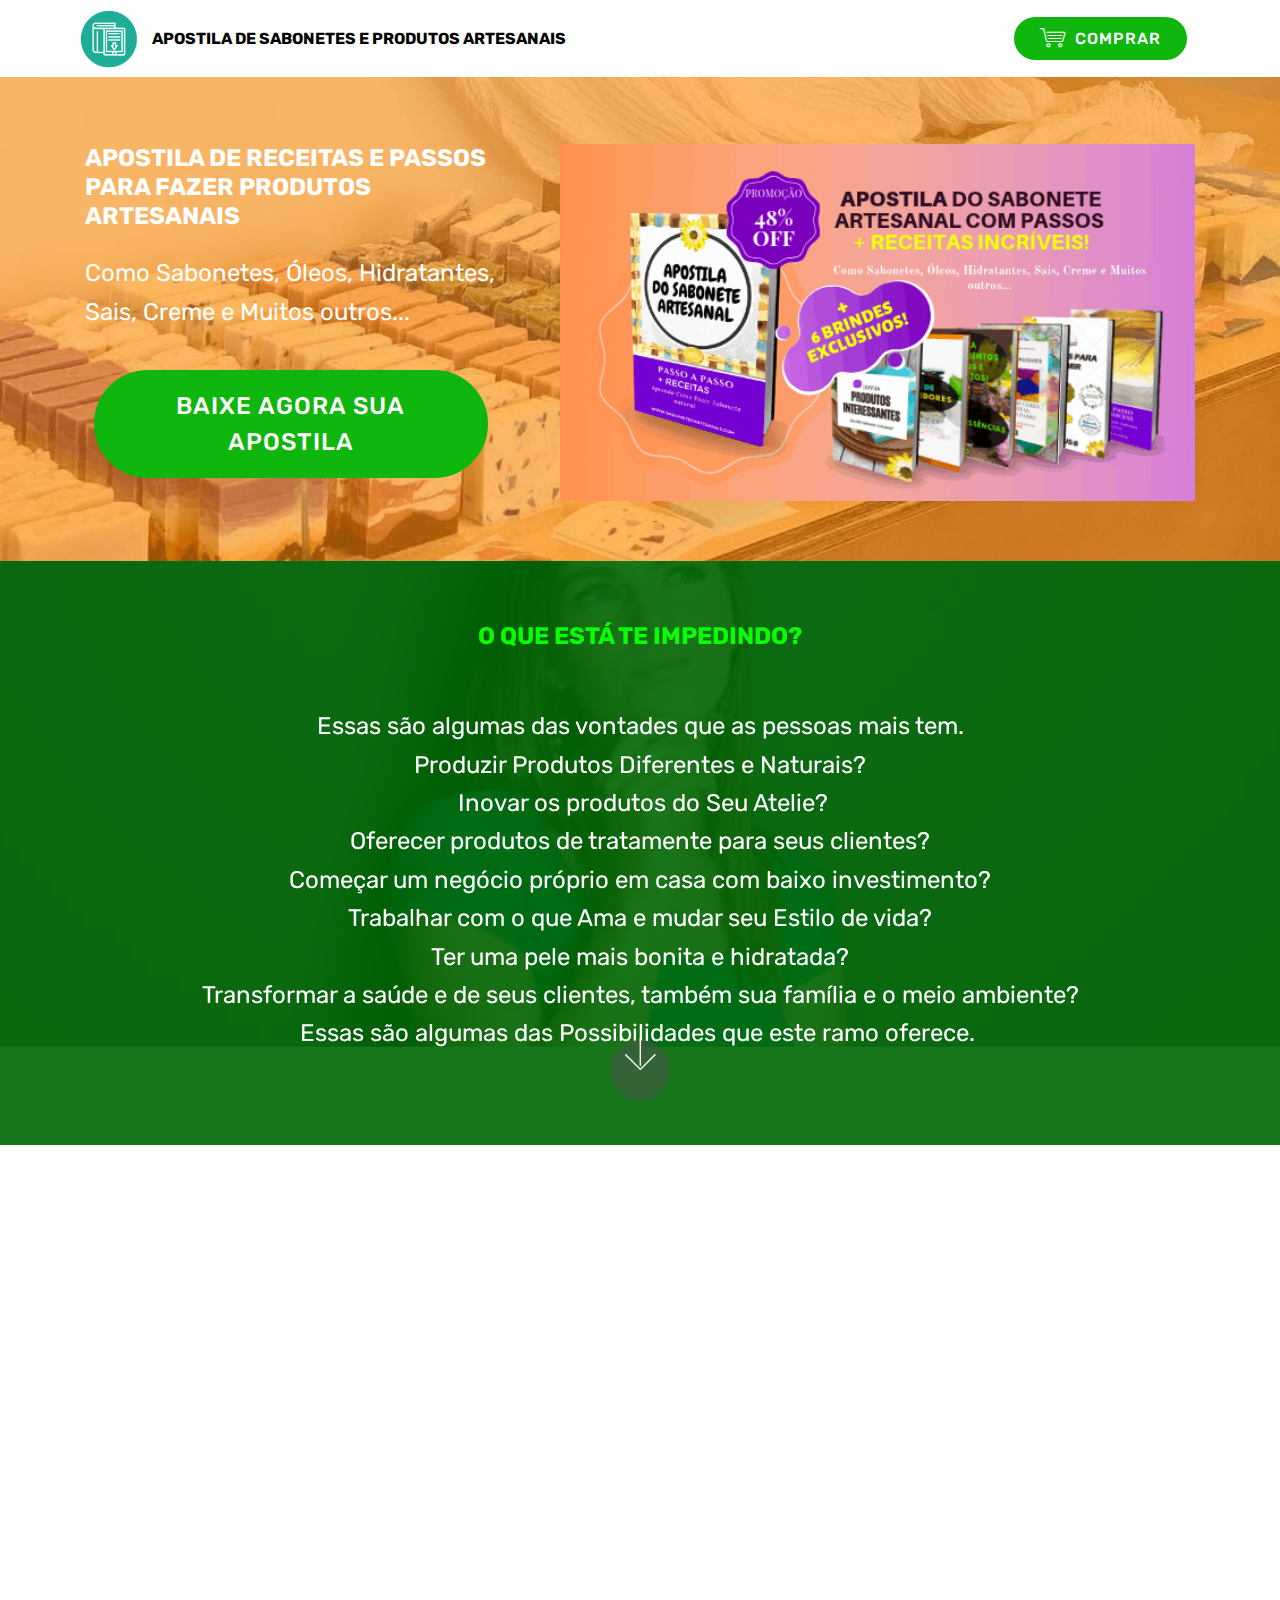
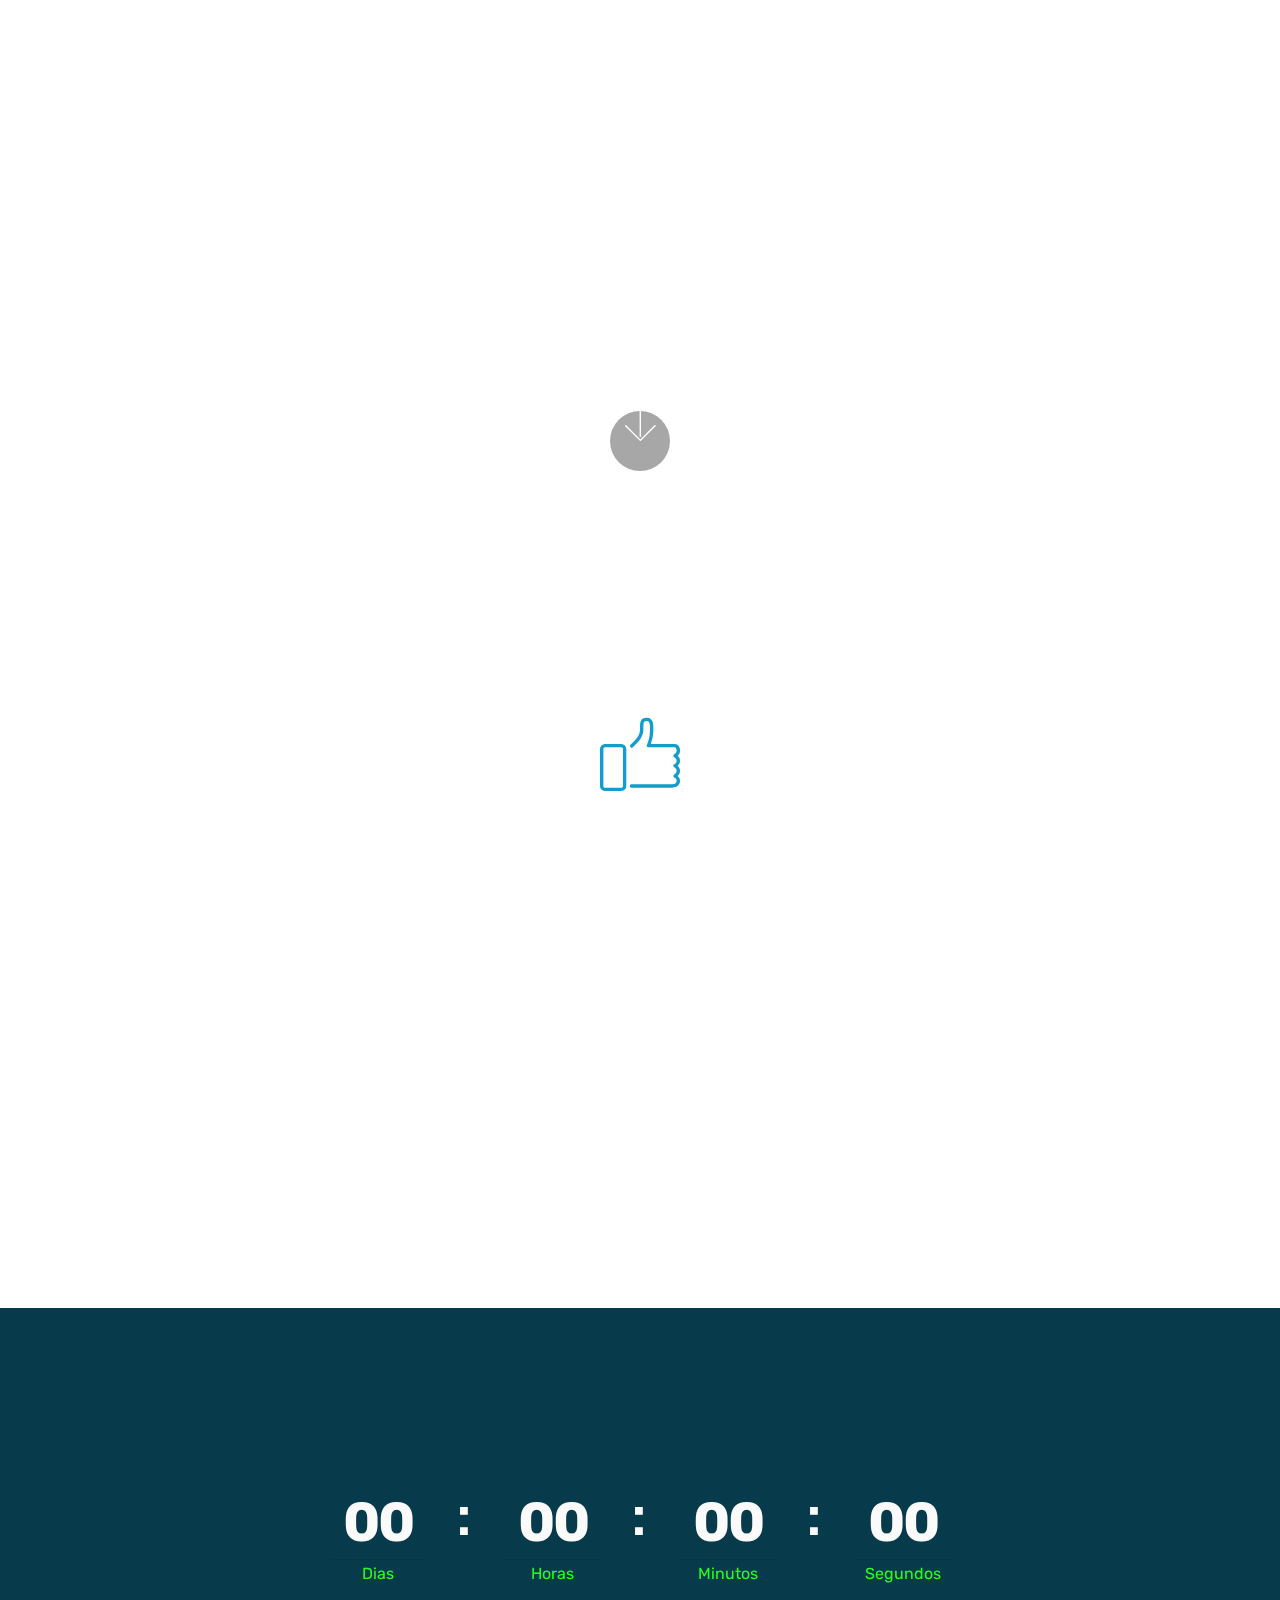
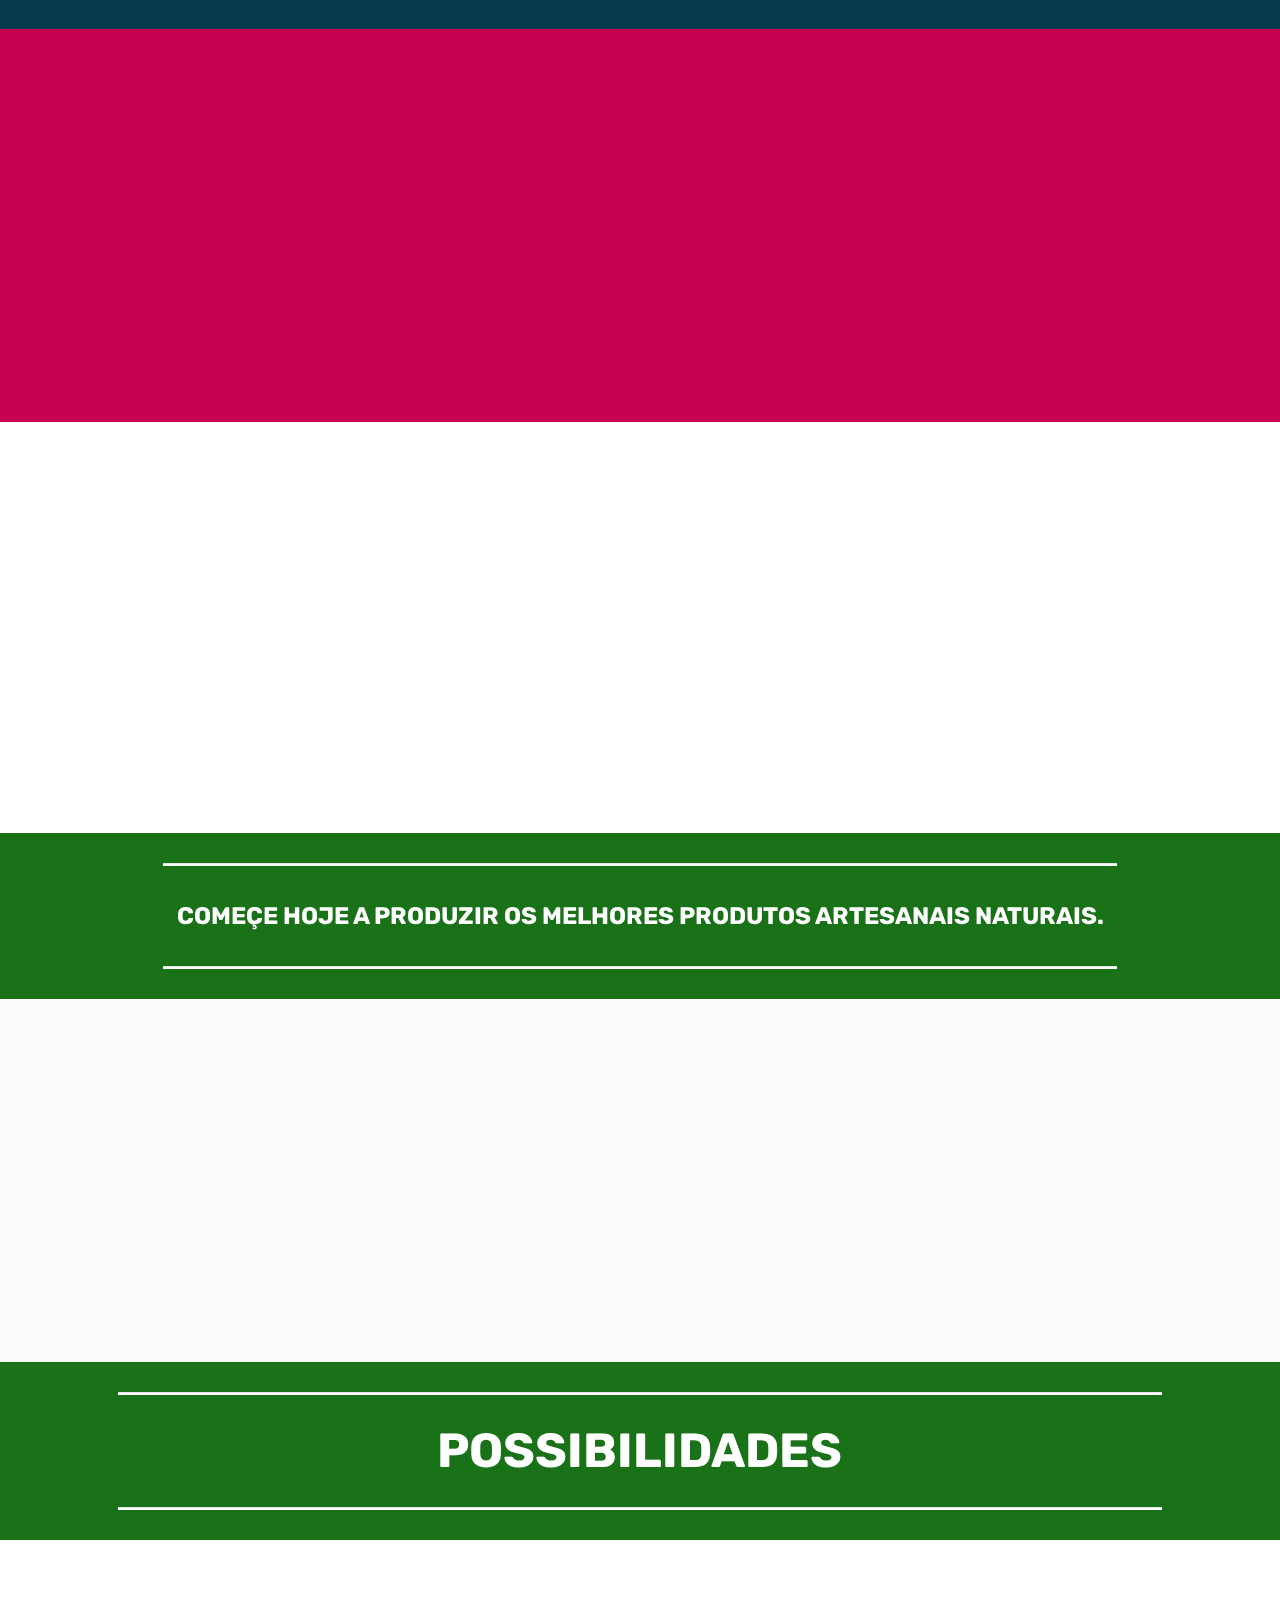
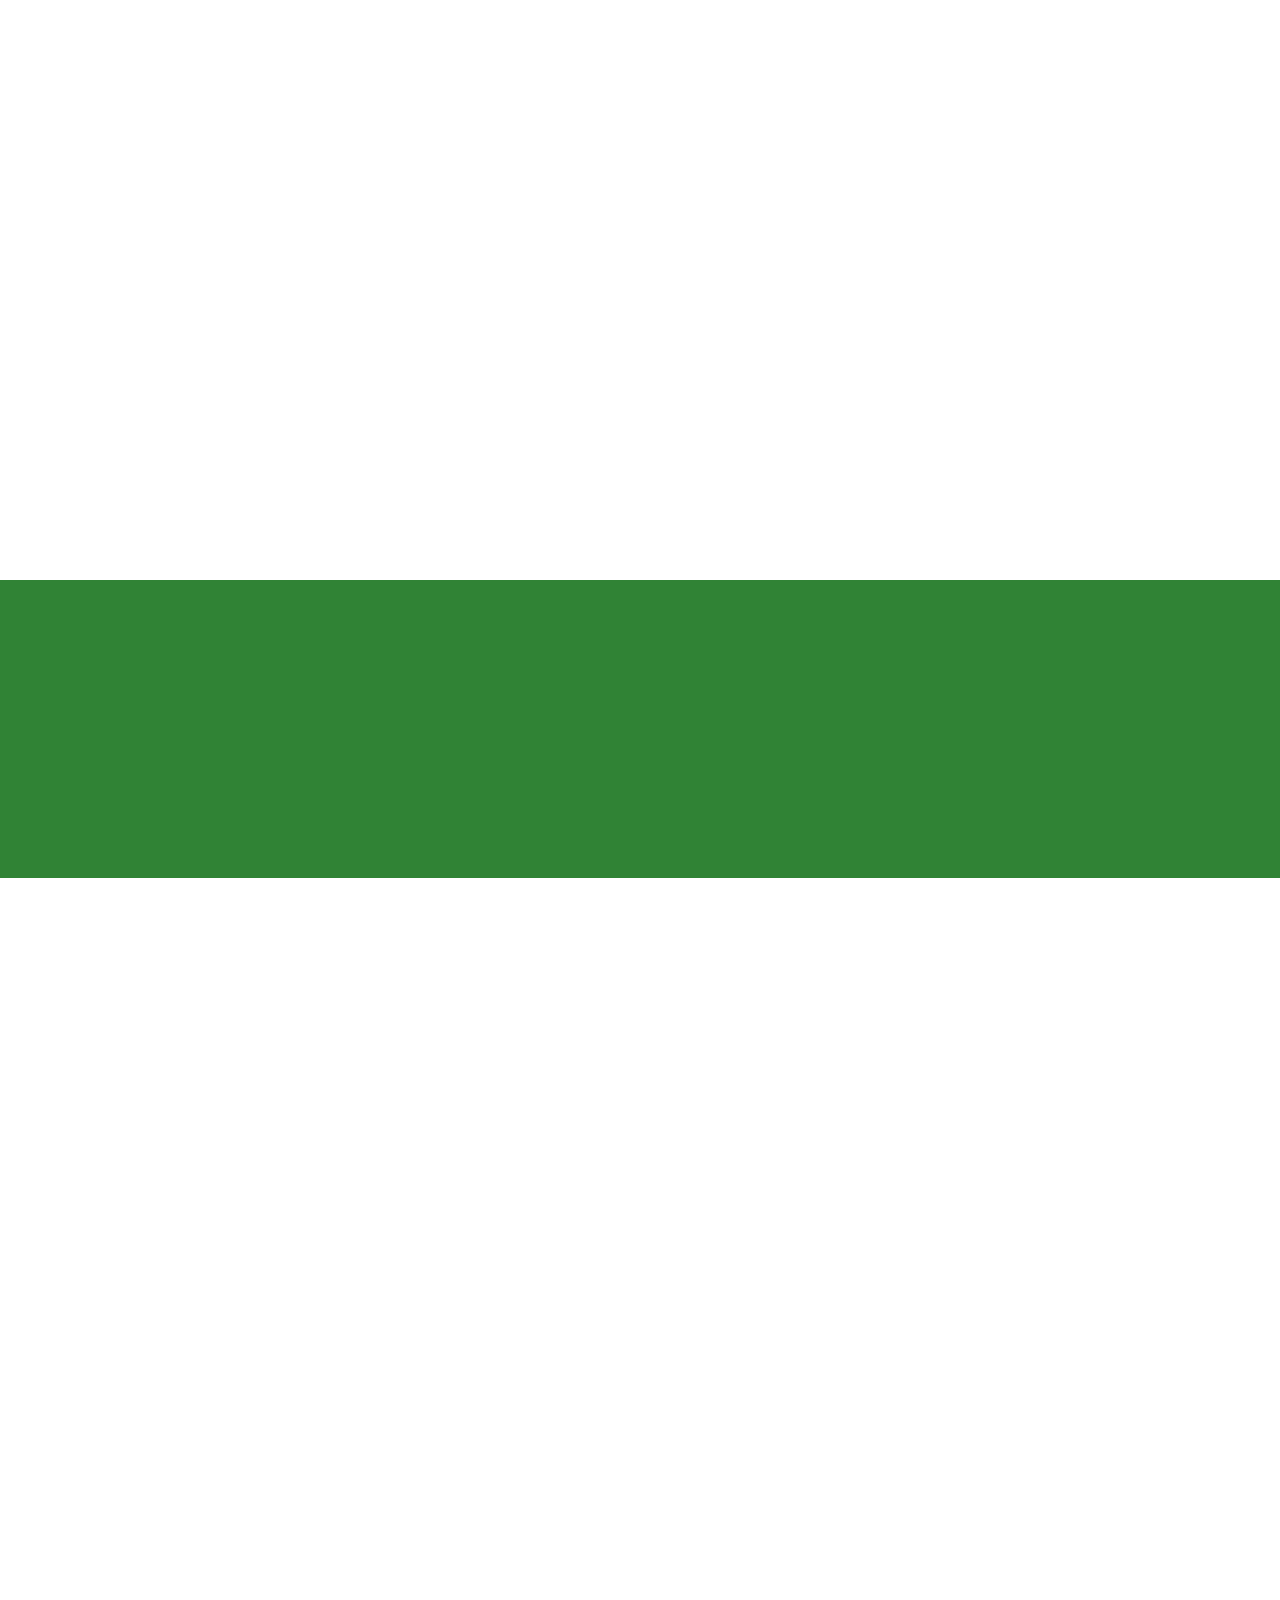
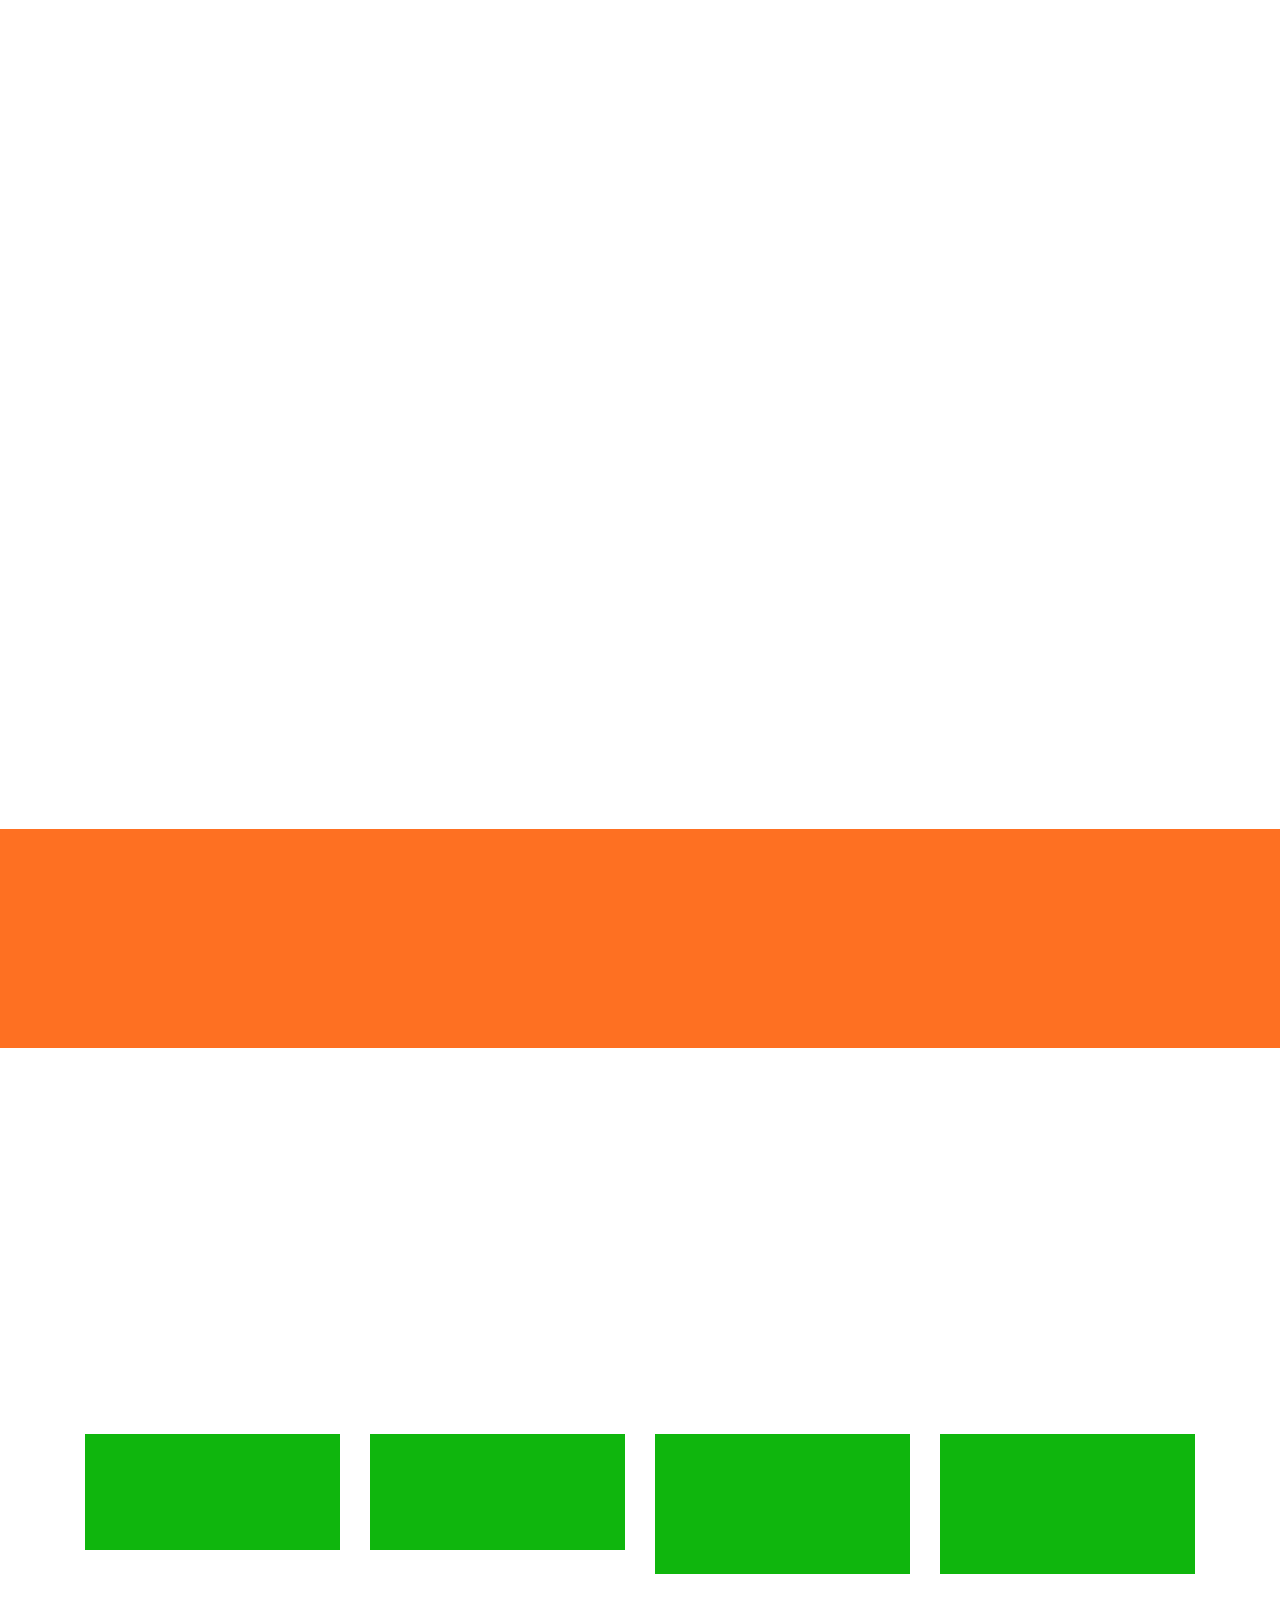
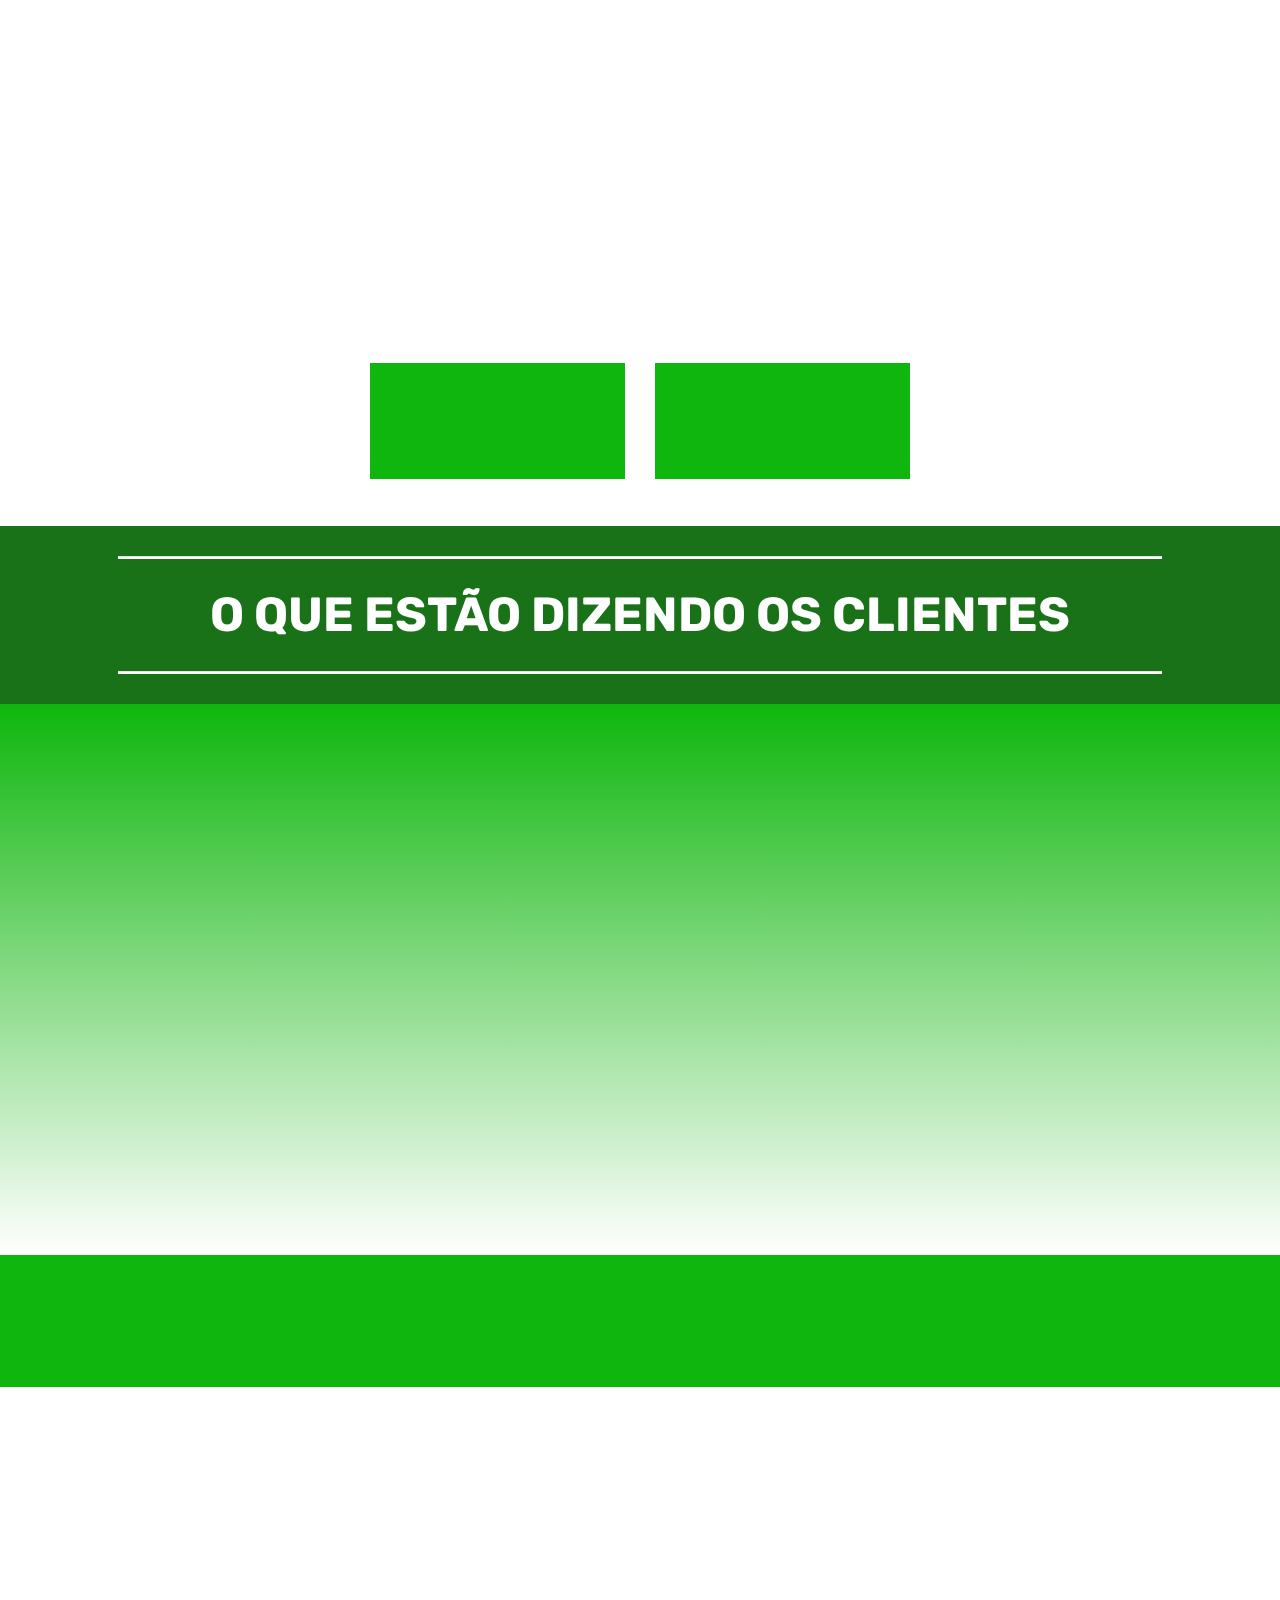
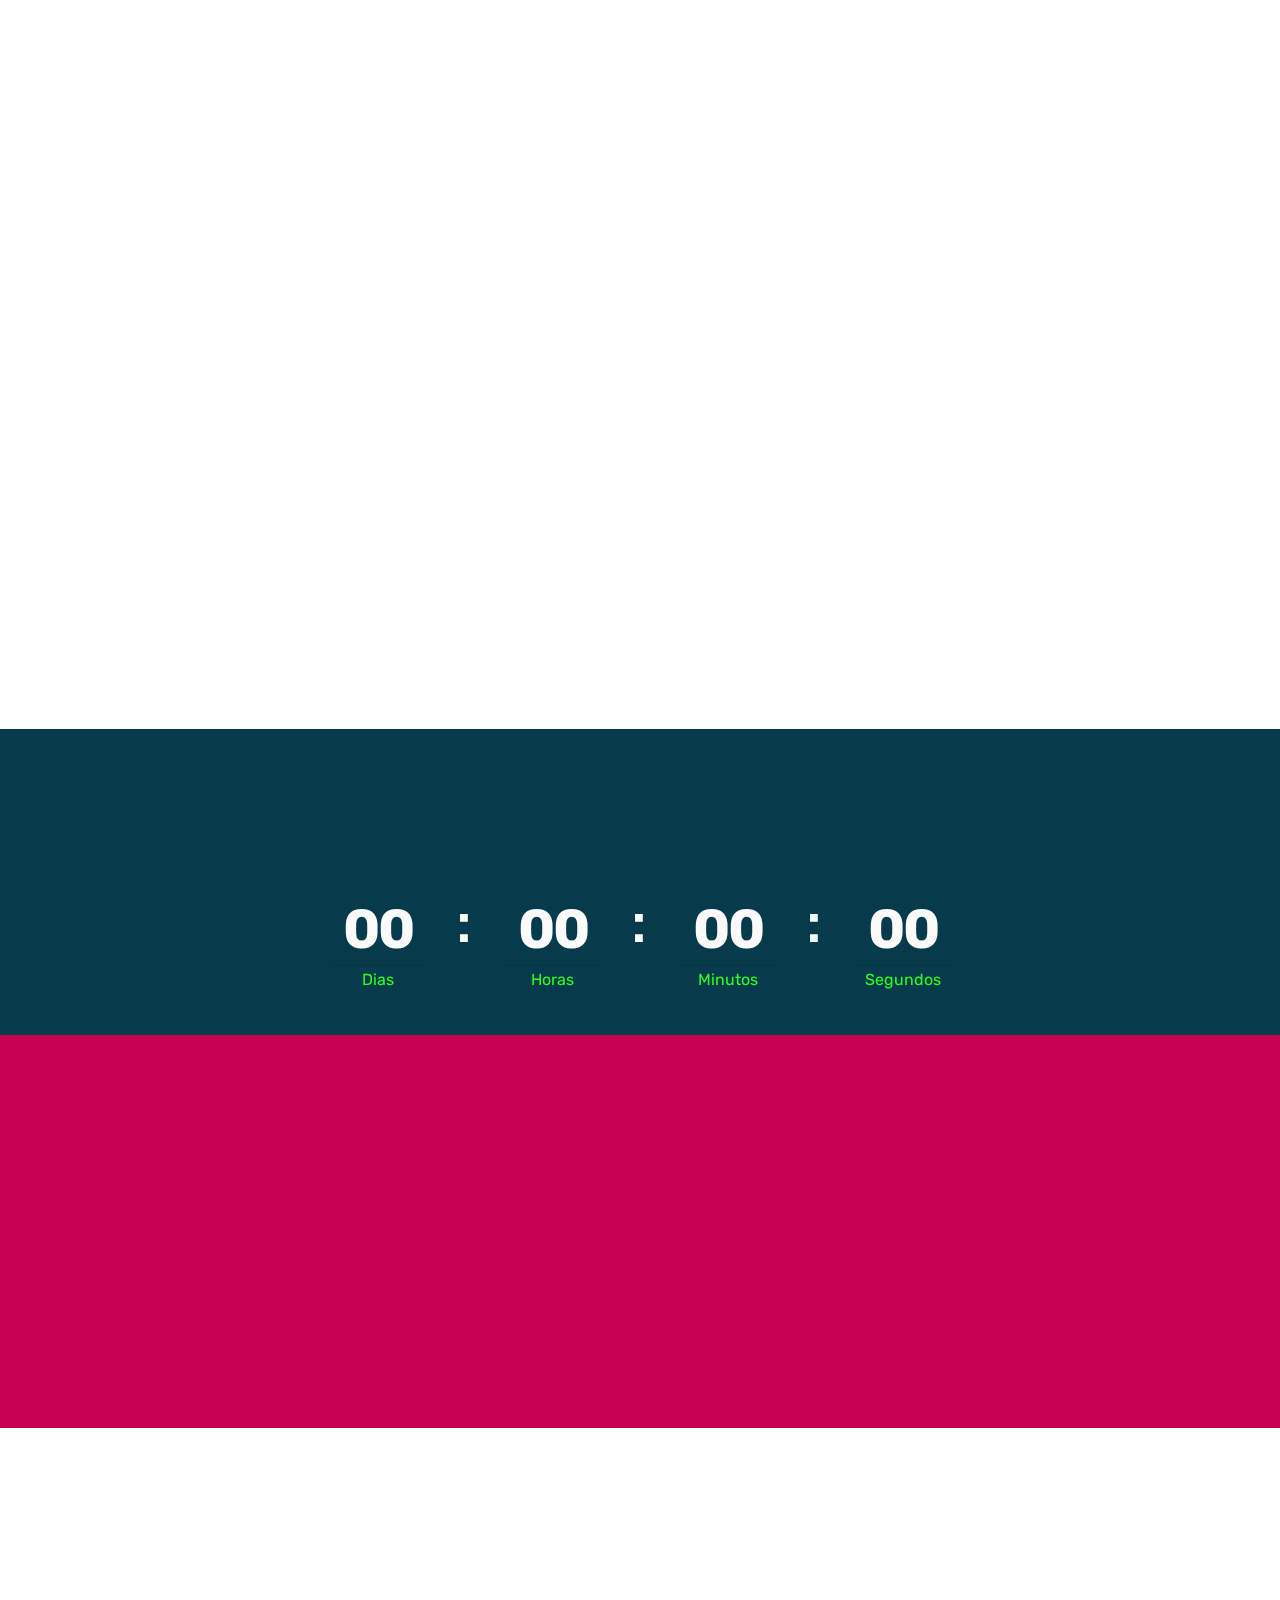
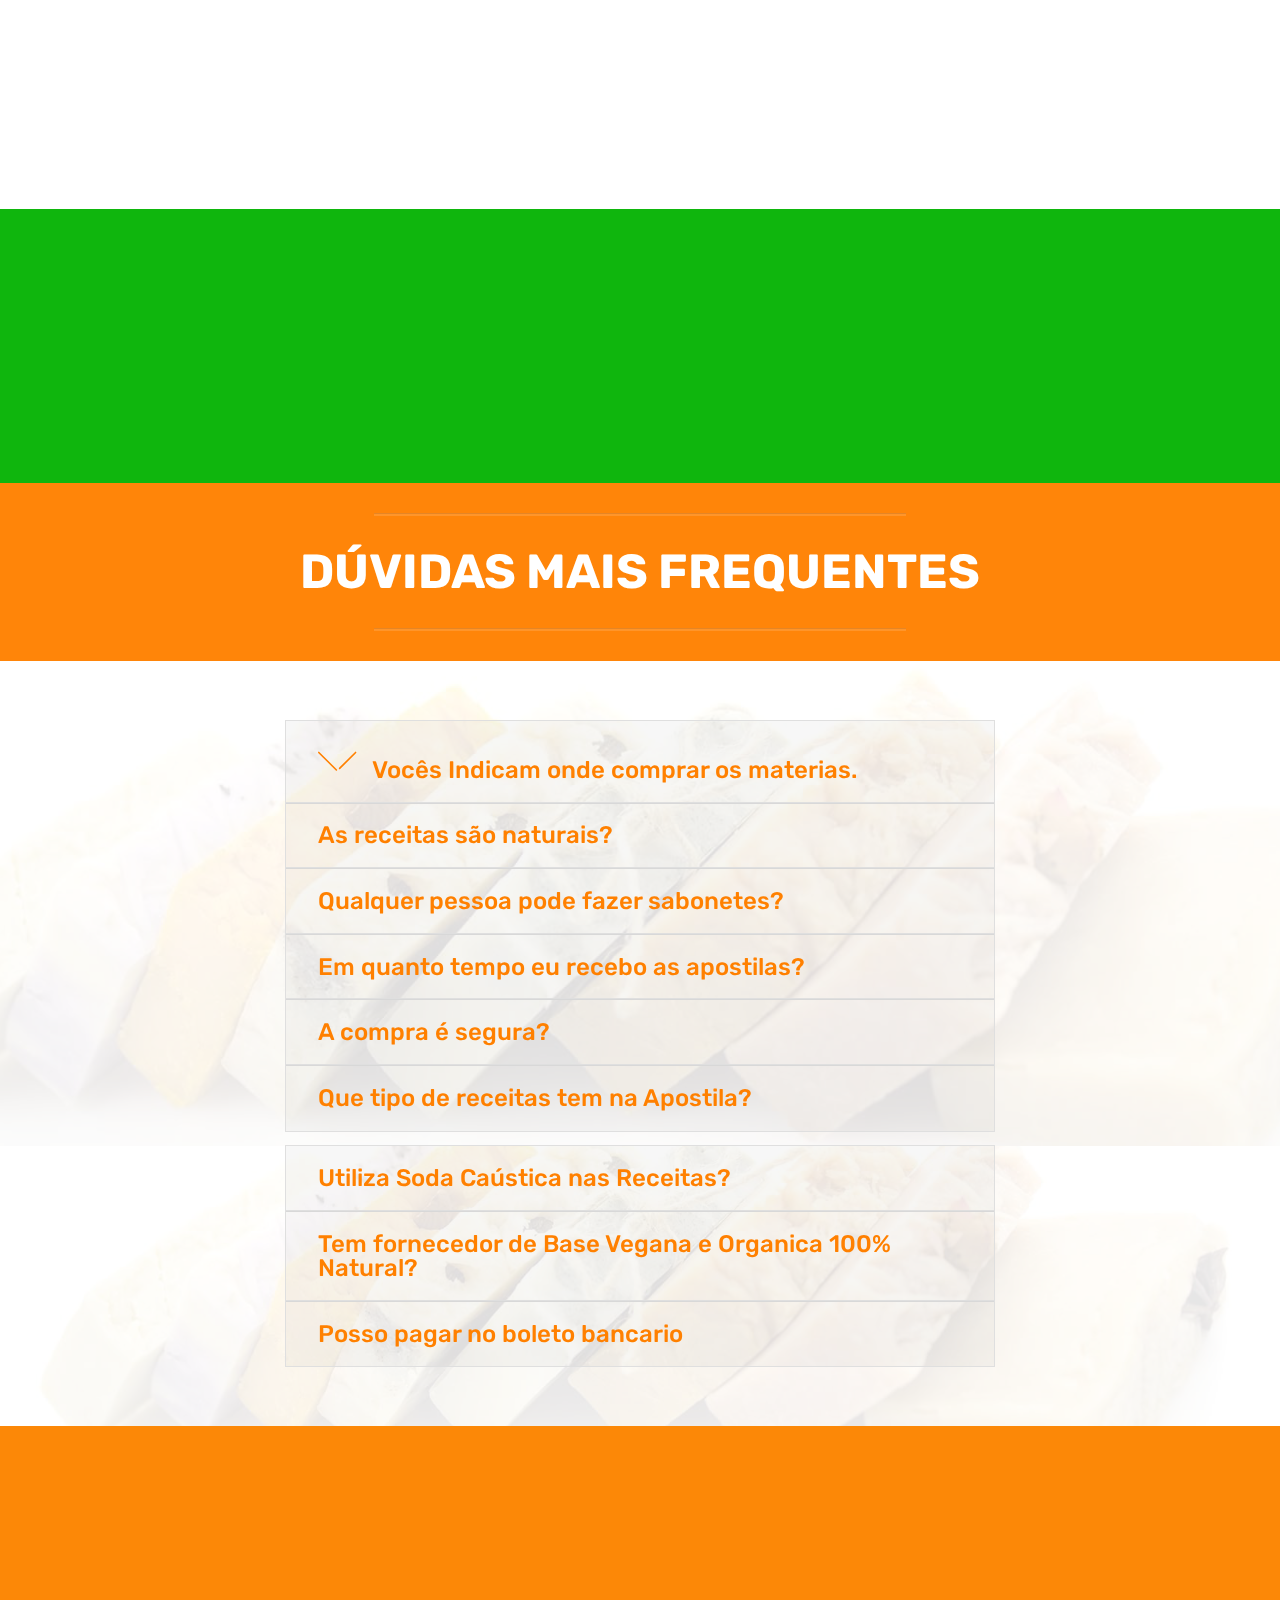
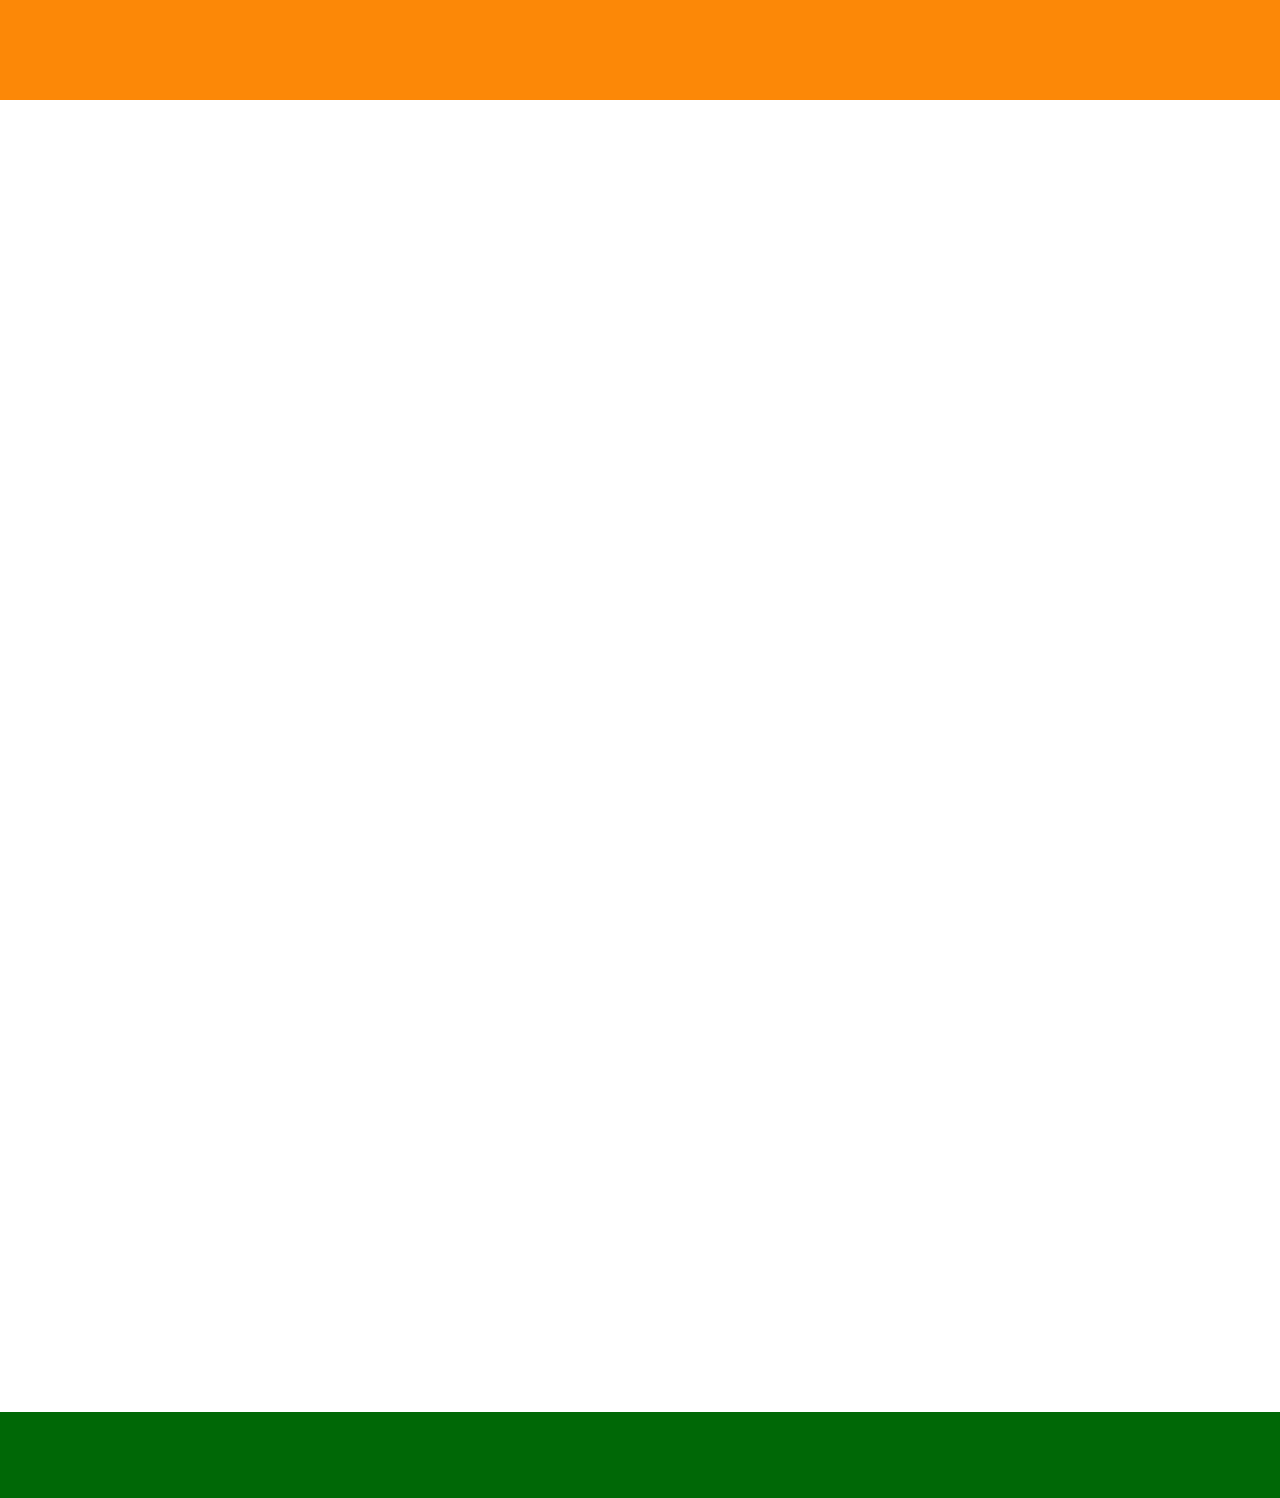
==== commit 7995ed0a: "create github pages" ====
--- a/index.html
+++ b/index.html
@@ -81,7 +81,7 @@
     </nav>
 </section>
 
-<section class="engine"><a href="https://mobirise.info/o">free portfolio website templates</a></section><section class="header3 cid-rrINqwyiMe" id="header3-0">
+<section class="engine"><a href="https://mobirise.info/l">free web templates</a></section><section class="header3 cid-rrINqwyiMe" id="header3-0">
 
     
 
@@ -106,18 +106,6 @@
         </div>
     </div>
 
-</section>
-
-<section class="cid-ryuNphvBUM" id="image3-o">
-
-    
-
-    <figure class="mbr-figure container">
-            <div class="image-block" style="width: 58%;">
-                <img src="assets/images/apostila-de-receitas-e-passos-para-fazer-produtos-artesanais-1-560x315.png" width="1400" alt="Mobirise" title="">
-                
-            </div>
-    </figure>
 </section>
 
 <section class="cid-rrNdUwNPe7 mbr-parallax-background" id="header2-3">
--- a/assets/mobirise/css/mbr-additional.css
+++ b/assets/mobirise/css/mbr-additional.css
@@ -1845,27 +1845,6 @@
 .cid-rrINqwyiMe .mbr-section-btn {
   color: #ffffff;
 }
-.cid-ryuNphvBUM {
-  background: #fafafa;
-  padding-top: 60px;
-  padding-bottom: 60px;
-}
-.cid-ryuNphvBUM .image-block {
-  margin: auto;
-}
-.cid-ryuNphvBUM figcaption {
-  position: relative;
-}
-.cid-ryuNphvBUM figcaption div {
-  position: absolute;
-  bottom: 0;
-  width: 100%;
-}
-@media (max-width: 768px) {
-  .cid-ryuNphvBUM .image-block {
-    width: 100% !important;
-  }
-}
 .cid-rrNdUwNPe7 {
   padding-top: 60px;
   padding-bottom: 60px;
